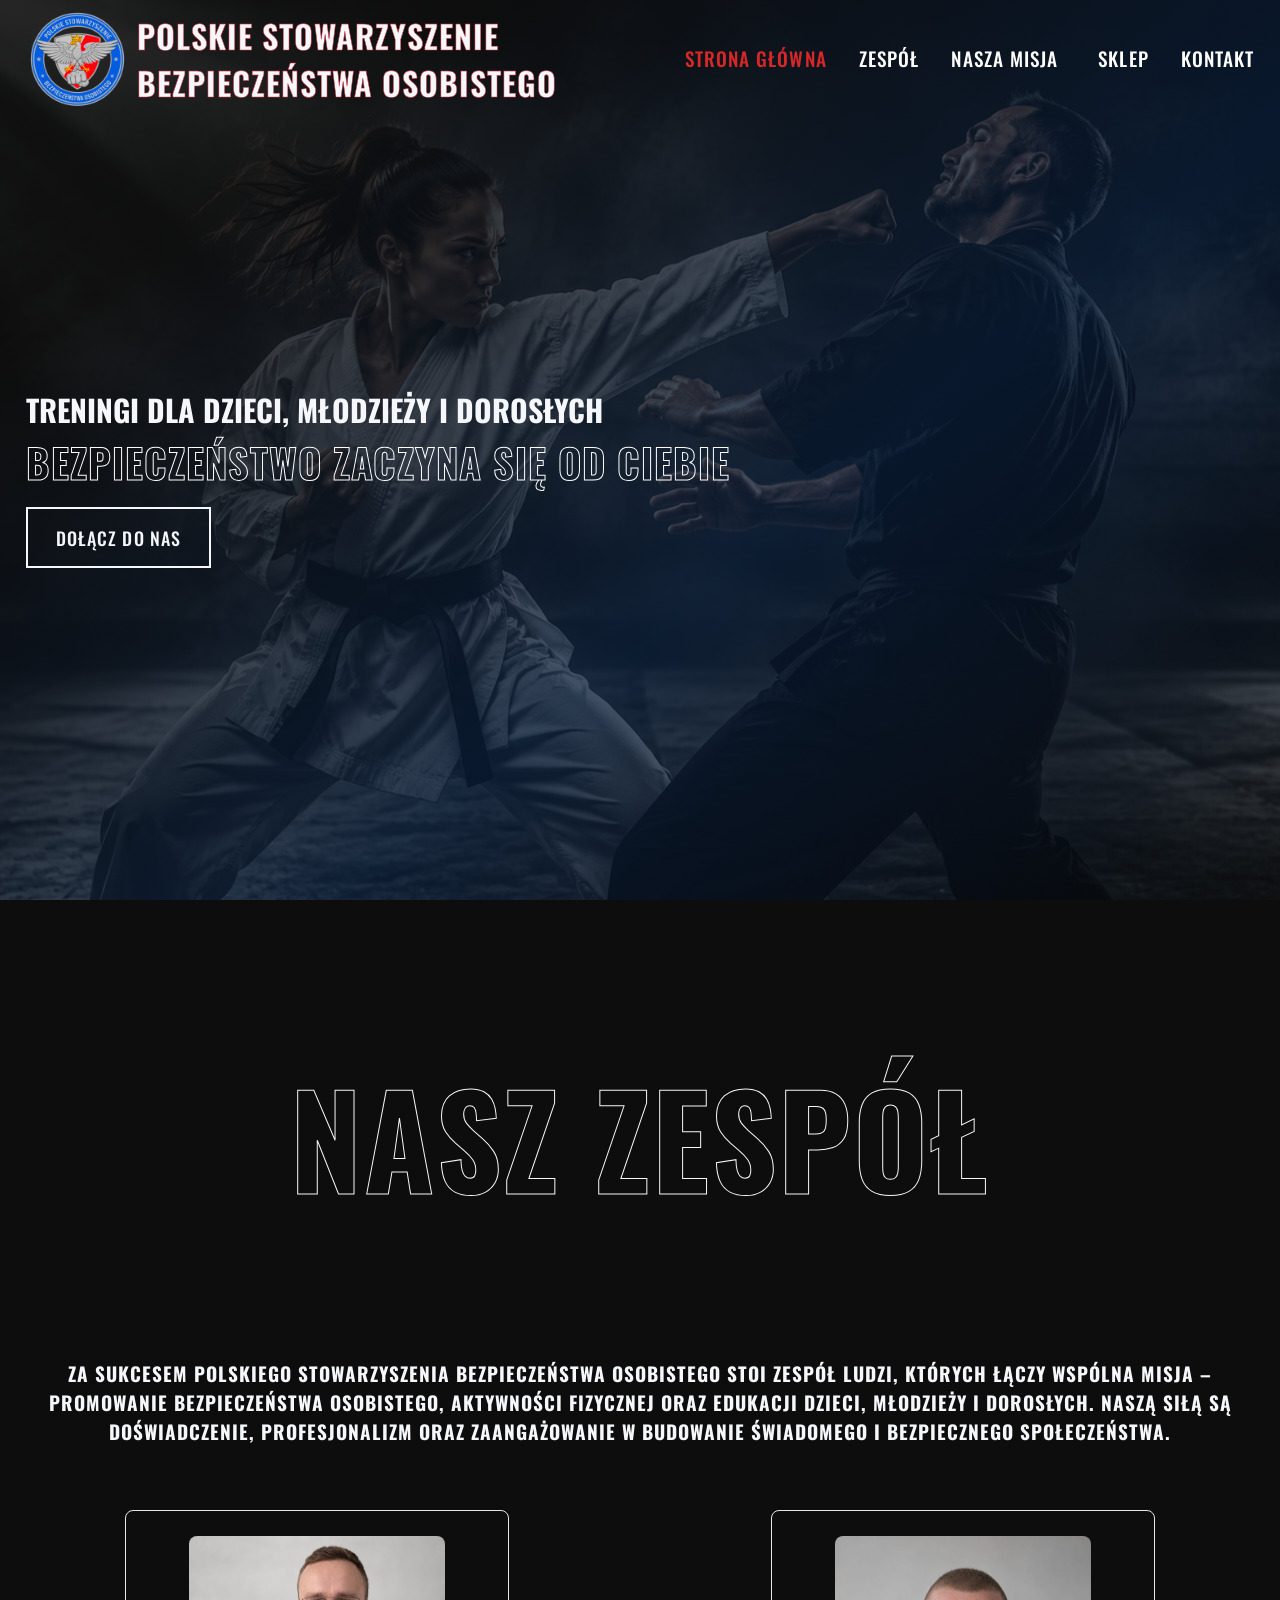
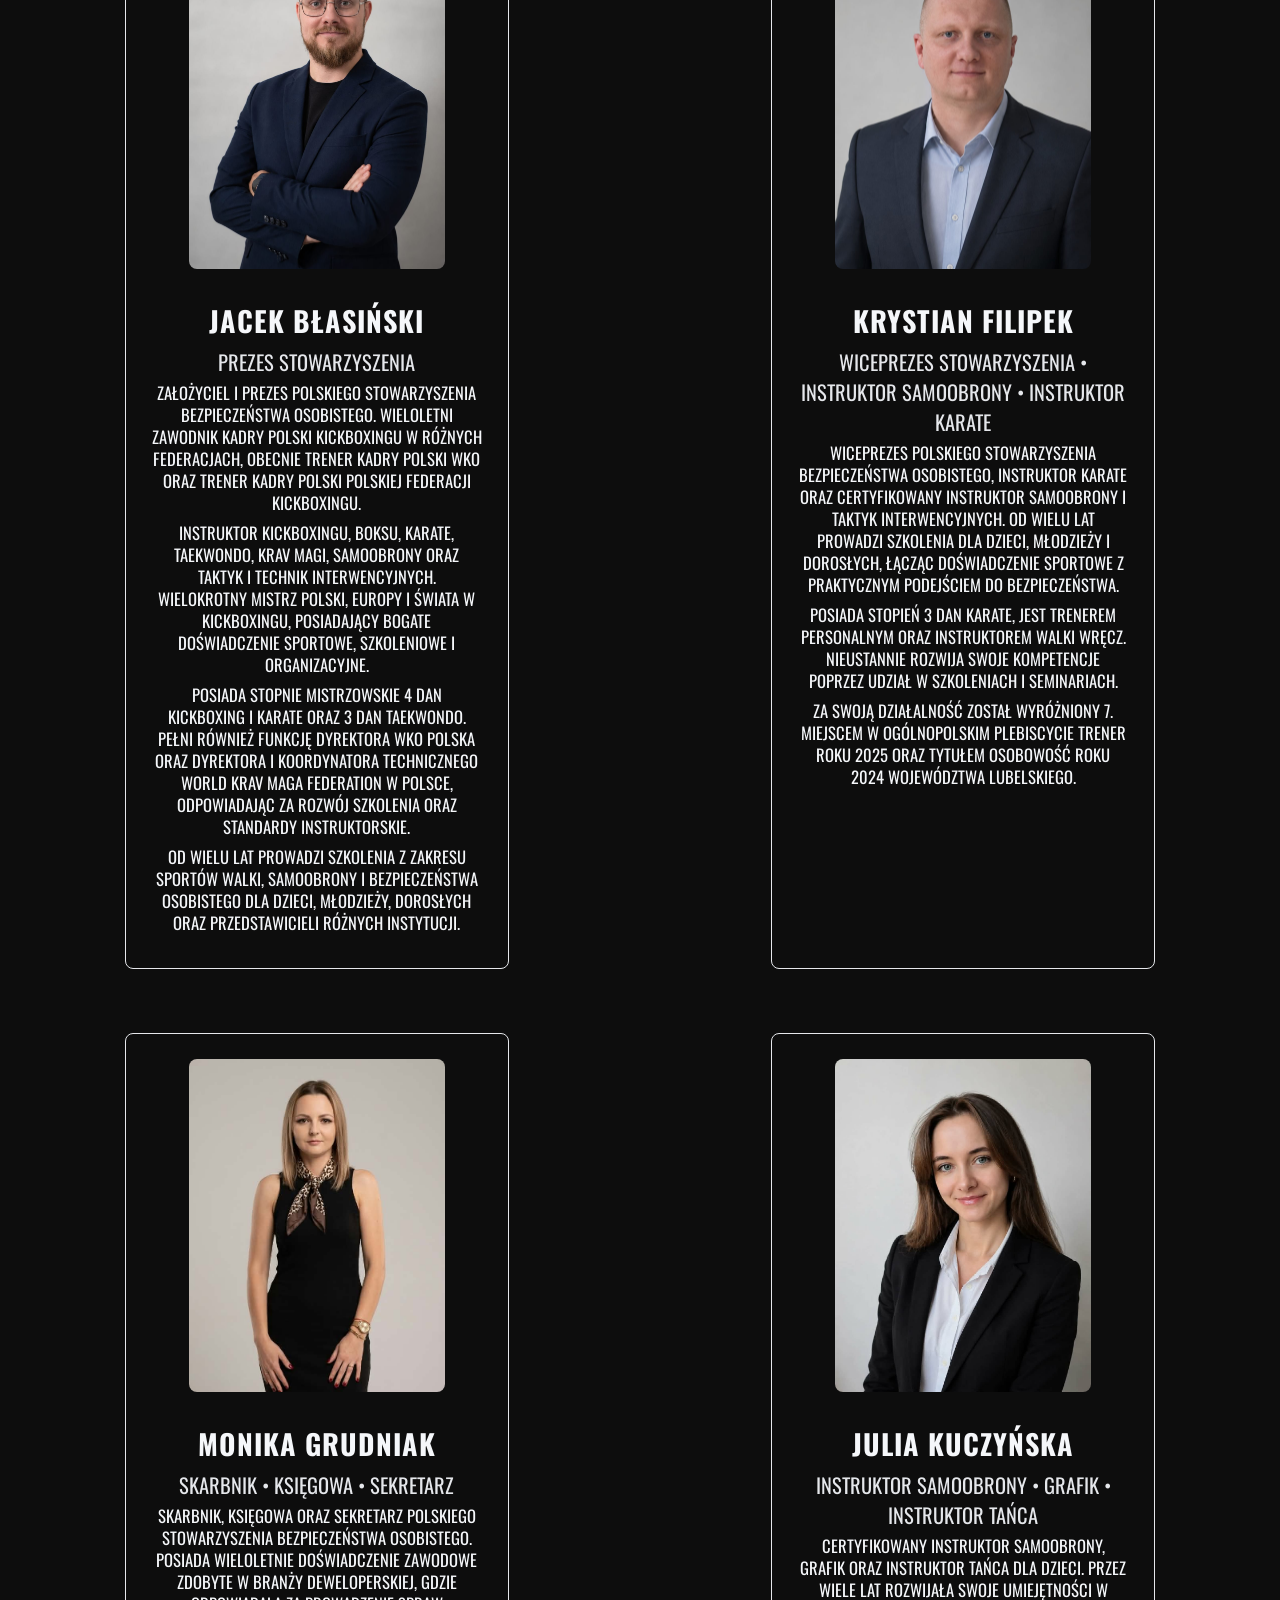
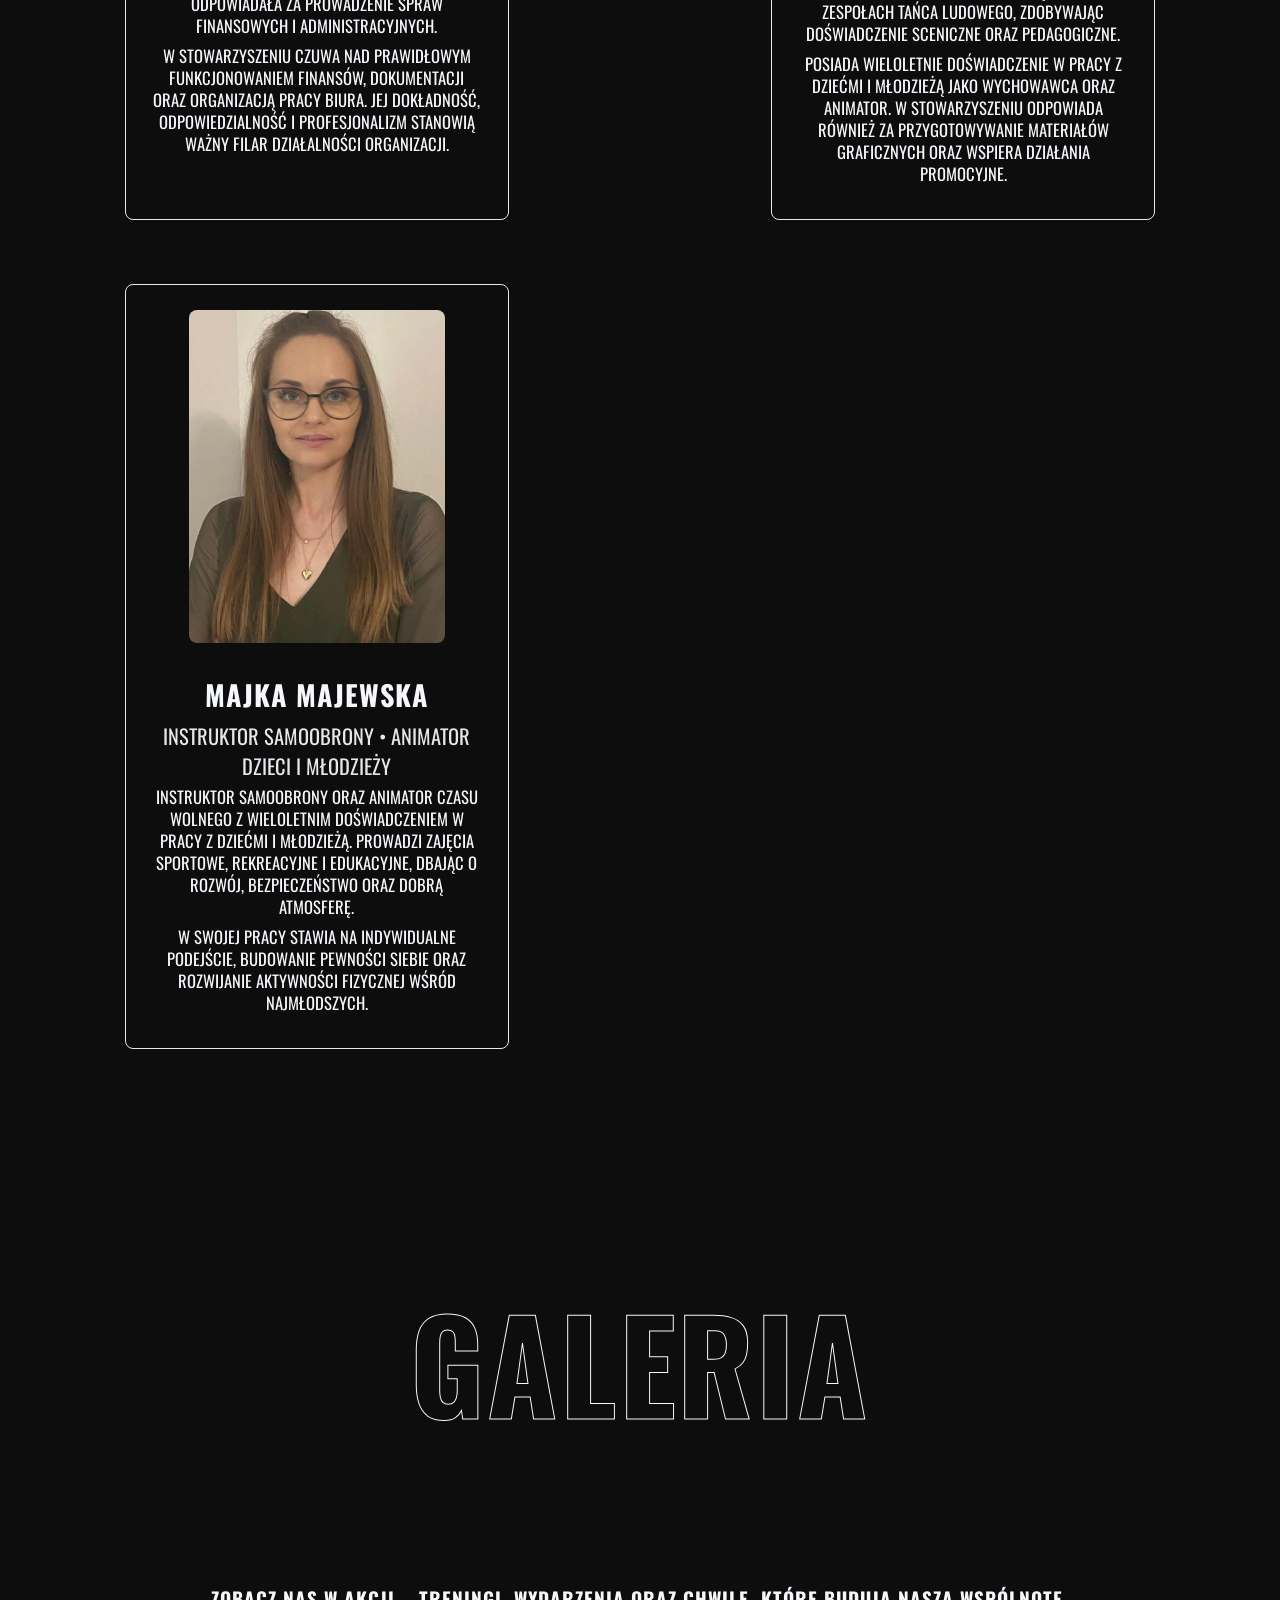
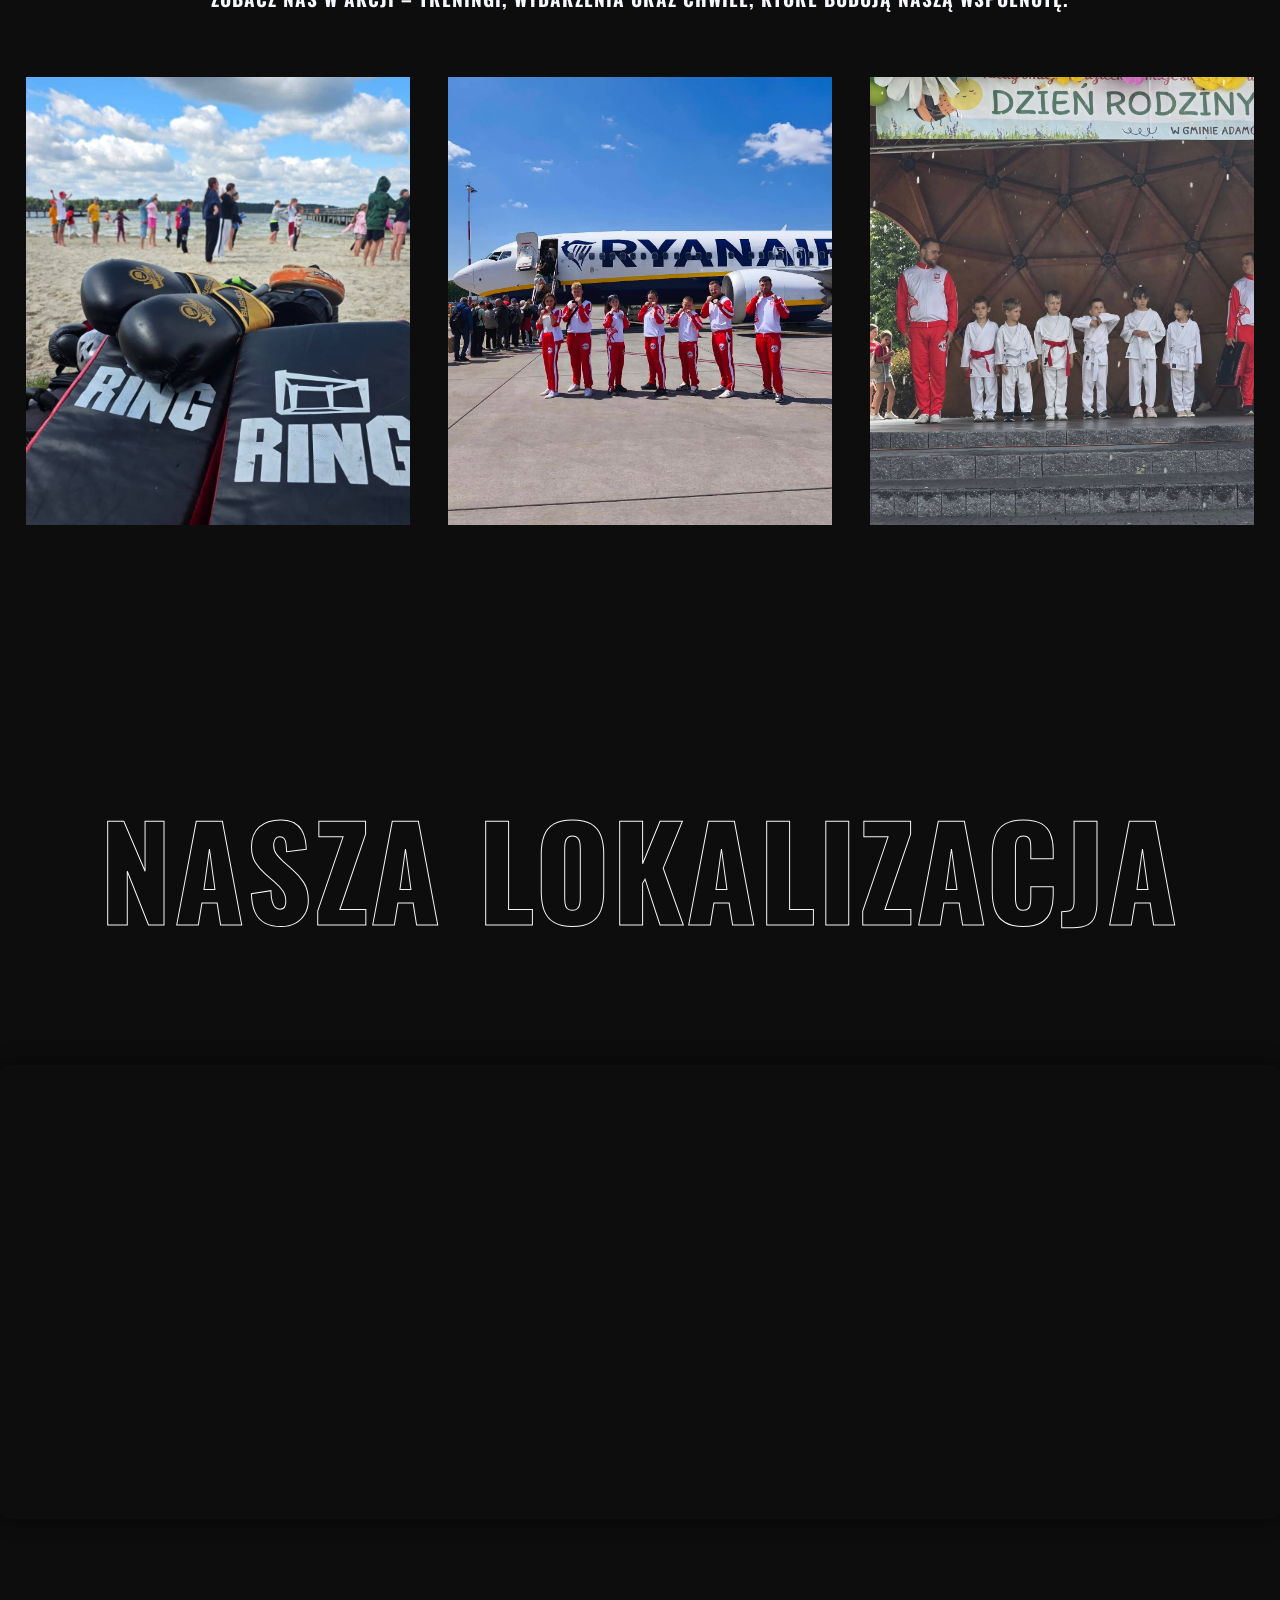
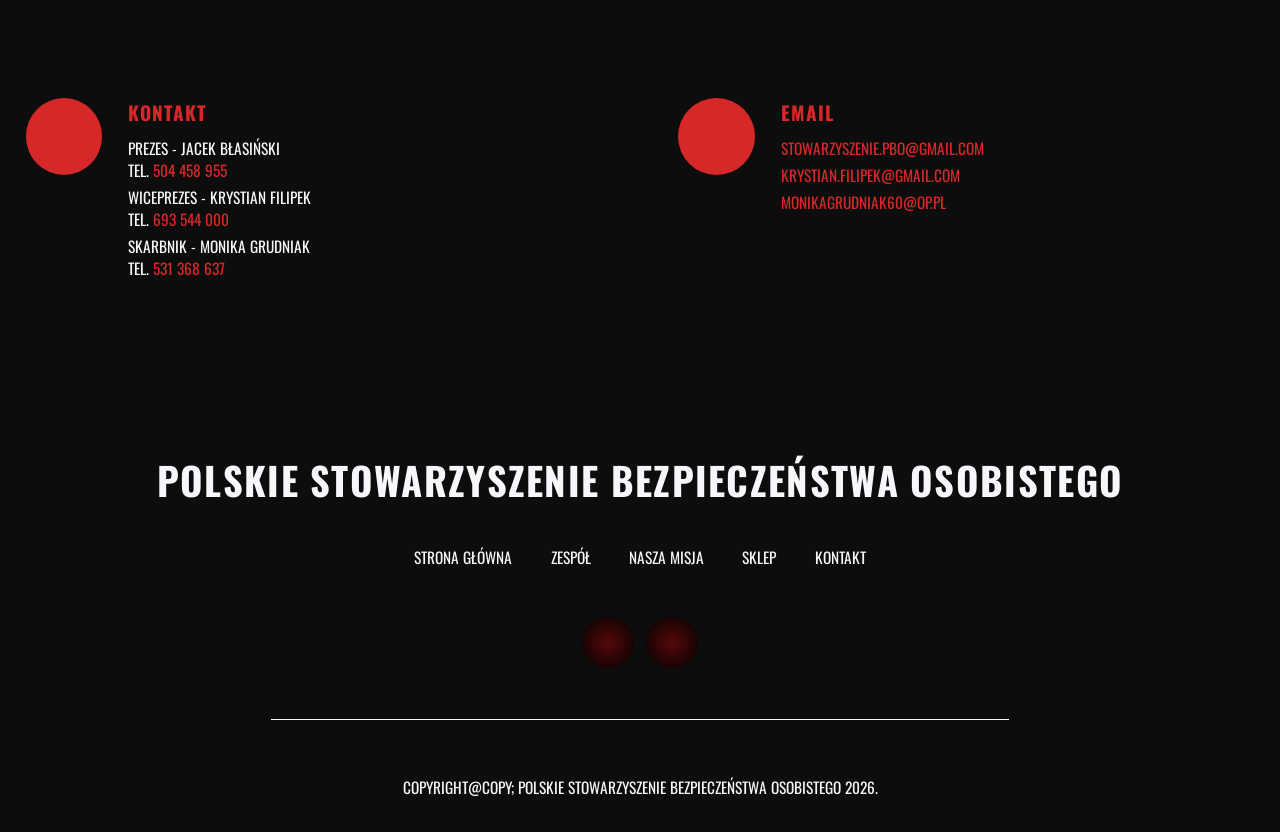
==== index.html @ fc452a24 "add more pages and fix gallery" ====
<!DOCTYPE html>
<html lang="en">

<head>
    <meta charset="UTF-8">
    <meta http-equiv="X-UA-Compatible" content="IE=edge">
    <meta name="viewport" content="width=device-width, initial-scale=1.0">

    <title>Polskie Stowarzyszenie Bezpieczeństwa Osobistego</title>

    <link rel="icon" type="image/png" href="assets/images/logo.png">

    <link rel="stylesheet" href="css/utils.css">
    <link rel="stylesheet" href="css/style.css">
    <link rel="stylesheet" href="css/media-queries.css">

</head>

<body>
    <div class="wrapper">
        <header id="home">
            <nav class="section-inline-padding d-flex justify-between align-center">
                <div class="logo-box d-flex align-center">
                    <img src="assets/images/logo.png" alt="logo">
                    <h2>
                        Polskie Stowarzyszenie<br>
                        Bezpieczeństwa Osobistego
                    </h2>
                </div>
                <div class="nav-links">
                    <ul class="d-flex">
                        <li><a href="#home">Strona główna</a></li>
                        <li><a href="#about-section">Zespół</a></li>
                        <li class="nav-dropdown">
                            <a href="#" class="dropdown-toggle">Nasza misja <i class="fa fa-chevron-down"></i></a>
                            <ul class="dropdown-menu">
                                <li><a href="partnerstwo.html">Program Partnerski</a></li>
                                <li><a href="bezpieczny-student.html">Bezpieczny Uczeń – Bezpieczna Gmina</a></li>
                                <li><a href="akademia.html">Akademia Bezpieczeństwa Osobistego</a></li>
                                <li><a href="#">Szkolenia Instruktorskie</a></li>
                                <li><a href="#">Turnieje Krajowe i Międzynarodowe</a></li>
                            </ul>
                        </li>
                        <li><a href="#home" target="_blank" rel="noopener">Sklep</a></li>
                        <li><a href="#contact-section">Kontakt</a></li>
                    </ul>
                </div>
                <span class="mobile-toggle-btn">
                    <i class="fa fa-bars"></i>
                </span>

            </nav>
            <div id="hero-text" class="max-width-center d-flex flex-d-col align-start justify-center">
                <h3 style="font-size: 30px">Treningi dla dzieci, młodzieży i dorosłych</h3>
                <h2 style="font-size: 40px">Bezpieczeństwo zaczyna się od Ciebie</h2>
                <a href="partnerstwo.html" class="hero-btn transparent-btn">Dołącz do nas</a>
            </div>
        </header>
        <section id="about-section" class="max-width-center  section-block-padding">
            <h1 class="section-heading">Nasz zespół</h1>
            <h2 class="section-sub-heading">Za sukcesem Polskiego Stowarzyszenia Bezpieczeństwa Osobistego stoi zespół ludzi, których łączy wspólna misja – promowanie bezpieczeństwa osobistego, aktywności fizycznej oraz edukacji dzieci, młodzieży i dorosłych. Naszą siłą są doświadczenie, profesjonalizm oraz zaangażowanie w budowanie świadomego i bezpiecznego społeczeństwa.</h2>
            <div class="offer-boxes-container">
                <div class="offer-box">
                    <img src="assets/images/team/jacek.jpg" alt="PREZES Polskiego Stowarzyszenia Bezpieczeństwa Osobistego">
                    <h2>Jacek Błasiński</h2>
                    <h3>Prezes Stowarzyszenia
                    </h3>
                    <p>Założyciel i Prezes Polskiego Stowarzyszenia Bezpieczeństwa Osobistego. Wieloletni zawodnik Kadry Polski Kickboxingu w różnych federacjach, obecnie Trener Kadry Polski WKO oraz Trener Kadry Polski Polskiej Federacji Kickboxingu.
                    </p>
                    <p>Instruktor kickboxingu, boksu, karate, taekwondo, krav magi, samoobrony oraz taktyk i technik interwencyjnych. Wielokrotny mistrz Polski, Europy i świata w kickboxingu, posiadający bogate doświadczenie sportowe, szkoleniowe i organizacyjne.</p>
                <p>Posiada stopnie mistrzowskie 4 Dan Kickboxing i Karate oraz 3 Dan Taekwondo. Pełni również funkcję Dyrektora WKO Polska oraz Dyrektora i Koordynatora Technicznego World Krav Maga Federation w Polsce, odpowiadając za rozwój szkolenia oraz standardy instruktorskie.</p>
                <p>Od wielu lat prowadzi szkolenia z zakresu sportów walki, samoobrony i bezpieczeństwa osobistego dla dzieci, młodzieży, dorosłych oraz przedstawicieli różnych instytucji.
                </p>
                </div>
                <div class="offer-box">
                    <img src="assets/images/team/krystian.jpg" alt="WICEPREZES Polskiego Stowarzyszenia Bezpieczeństwa Osobistego">
                    <h2>Krystian Filipek</h2>
                    <h3>Wiceprezes Stowarzyszenia • Instruktor Samoobrony • Instruktor Karate</h3>
                    <p>Wiceprezes Polskiego Stowarzyszenia Bezpieczeństwa Osobistego, instruktor karate oraz certyfikowany instruktor samoobrony i taktyk interwencyjnych. Od wielu lat prowadzi szkolenia dla dzieci, młodzieży i dorosłych, łącząc doświadczenie sportowe z praktycznym podejściem do bezpieczeństwa.</p>
                    <p>Posiada stopień 3 Dan Karate, jest trenerem personalnym oraz instruktorem walki wręcz. Nieustannie rozwija swoje kompetencje poprzez udział w szkoleniach i seminariach.</p>
                    <p>Za swoją działalność został wyróżniony 7. miejscem w ogólnopolskim plebiscycie Trener Roku 2025 oraz tytułem Osobowość Roku 2024 Województwa Lubelskiego.</p>

                </div>
                <div class="offer-box">
                    <img src="assets/images/team/monika.png" alt="SEKRETARZ GENERALNY Polskiego Stowarzyszenia Bezpieczeństwa Osobistego">
                    <h2>Monika Grudniak</h2>
                    <h3>Skarbnik • Księgowa • Sekretarz
                    </h3>
                    <p>Skarbnik, księgowa oraz sekretarz Polskiego Stowarzyszenia Bezpieczeństwa Osobistego. Posiada wieloletnie doświadczenie zawodowe zdobyte w branży deweloperskiej, gdzie odpowiadała za prowadzenie spraw finansowych i administracyjnych.</p>
                    <p>W stowarzyszeniu czuwa nad prawidłowym funkcjonowaniem finansów, dokumentacji oraz organizacją pracy biura. Jej dokładność, odpowiedzialność i profesjonalizm stanowią ważny filar działalności organizacji.</p>
                </div>
                <div class="offer-box">
                    <img src="assets/images/team/juia.jpg" alt="Instruktorka Polskiego Stowarzyszenia Bezpieczeństwa Osobistego">
                    <h2>Julia Kuczyńska</h2>
                    <h3>Instruktor Samoobrony • Grafik • Instruktor Tańca
                    </h3>
                    <p>Certyfikowany instruktor samoobrony, grafik oraz instruktor tańca dla dzieci. Przez wiele lat rozwijała swoje umiejętności w zespołach tańca ludowego, zdobywając doświadczenie sceniczne oraz pedagogiczne.</p>
                    <p>Posiada wieloletnie doświadczenie w pracy z dziećmi i młodzieżą jako wychowawca oraz animator. W stowarzyszeniu odpowiada również za przygotowywanie materiałów graficznych oraz wspiera działania promocyjne.</p>
                </div>
                <div class="offer-box">
                    <img src="assets/images/team/majka.jpg" alt="Instruktorka oraz animatorka Polskiego Stowarzyszenia Bezpieczeństwa Osobistego">
                    <h2>Majka Majewska</h2>
                    <h3>Instruktor Samoobrony • Animator Dzieci i Młodzieży
                    </h3>
                    <p>Instruktor samoobrony oraz animator czasu wolnego z wieloletnim doświadczeniem w pracy z dziećmi i młodzieżą. Prowadzi zajęcia sportowe, rekreacyjne i edukacyjne, dbając o rozwój, bezpieczeństwo oraz dobrą atmosferę.</p>
                    <p>W swojej pracy stawia na indywidualne podejście, budowanie pewności siebie oraz rozwijanie aktywności fizycznej wśród najmłodszych.</p>
                </div>
            </div>
        </section>

        <section id="gallery-section" class="max-width-center section-block-padding">
            <h1 class="section-heading">Galeria</h1>
            <h2 class="section-sub-heading">Zobacz nas w akcji – treningi, wydarzenia oraz chwile, które budują naszą wspólnotę.</h2>
            <div class="gallery-row gallery-row-1">
                <div class="gallery-box" data-event="Letnie Zgrupowanie Karate nad Jeziorem Firlej 2026" data-title="Letnie Zgrupowanie Karate nad Jeziorem Firlej 2026" data-images="assets/images/gallery/1.jpg,assets/images/gallery/2.jpg,assets/images/gallery/3.jpg,assets/images/gallery/4.jpg,assets/images/gallery/5.jpg,assets/images/gallery/6.jpg,assets/images/gallery/7.jpg,assets/images/gallery/8.jpg,assets/images/gallery/9.jpg,assets/images/gallery/10.jpg">
                    <img src="assets/images/gallery/1.jpg" alt="Zdjęcie z letniego Zgrupowania Karate nad Jeziorem Firlej 2026">
                    <div class="gallery-box-overlay">
                        <h2>Letnie Zgrupowanie Karate nad Jeziorem Firlej 2026</h2>
                        <span class="gallery-view-more"><i class="fa fa-images"></i> Zobacz galerię</span>
                    </div>
                </div>
                <div class="gallery-box" data-event="MISTRZOSTWA EUROPY W ANGLII" data-title="MISTRZOSTWA EUROPY W ANGLII" data-images="assets/images/gallery/11.jpg,assets/images/gallery/12.jpg,assets/images/gallery/13.jpg,assets/images/gallery/14.jpg,assets/images/gallery/15.jpg,assets/images/gallery/16.jpg,assets/images/gallery/17.jpg,assets/images/gallery/18.jpg,assets/images/gallery/19.jpg,assets/images/gallery/20.jpg">
                    <img src="assets/images/gallery/11.jpg" alt="Zdjęcie z Mistrzostw Europy w Anglii">
                    <div class="gallery-box-overlay">
                        <h2>MISTRZOSTWA EUROPY W ANGLII</h2>
                        <span class="gallery-view-more"><i class="fa fa-images"></i> Zobacz galerię</span>
                    </div>
                </div>
                <div class="gallery-box" data-event="Pokaz karate i obrony osobistej podczas Dnia Rodziny w Adamowie" data-title="Pokaz karate i obrony osobistej podczas Dnia Rodziny w Adamowie" data-images="assets/images/gallery/21.jpg,assets/images/gallery/22.jpg,assets/images/gallery/24.jpg,assets/images/gallery/25.jpg">
                    <img src="assets/images/gallery/21.jpg" alt="Zdjęcie z pokazu karate i obrony osobistej podczas Dnia Rodziny w Adamowie">
                    <div class="gallery-box-overlay">
                        <h2>Pokaz karate</h2>
                        <span class="gallery-view-more"><i class="fa fa-images"></i> Zobacz galerię</span>
                    </div>
                </div>
            </div>
<!--            <div class="gallery-row gallery-row-2">-->
<!--                <div class="gallery-box" data-event="zgrupowanie-instruktorskie" data-title="Zgrupowanie instruktorskie - Mazury" data-images="assets/images/juia.jpg,assets/images/krystian.jpg,assets/images/jacek.jpg">-->
<!--                    <img src="assets/images/team/juia.jpg" alt="Zdjęcie ze zgrupowania instruktorskiego na Mazurach">-->
<!--                    <div class="gallery-box-overlay">-->
<!--                        <h2>Zgrupowanie instruktorskie - Mazury</h2>-->
<!--                        <span class="gallery-view-more"><i class="fa fa-images"></i> Zobacz galerię</span>-->
<!--                    </div>-->
<!--                </div>-->
<!--                <div class="gallery-box" data-event="kolonia-ustka" data-title="Letnia kolonia sportowa - Ustka" data-images="assets/images/majka.jpg,assets/images/juia.jpg,assets/images/monika.png">-->
<!--                    <img src="assets/images/team/majka.jpg" alt="Zdjęcie z letniej kolonii sportowej w Ustce">-->
<!--                    <div class="gallery-box-overlay">-->
<!--                        <h2>Letnia kolonia - Ustka</h2>-->
<!--                        <span class="gallery-view-more"><i class="fa fa-images"></i> Zobacz galerię</span>-->
<!--                    </div>-->
<!--                </div>-->
<!--                <div class="gallery-box" data-event="wyjazd-turniej-miedzynarodowy" data-title="Wyjazd na turniej międzynarodowy - Karpacz" data-images="assets/images/monika.png,assets/images/jacek.jpg,assets/images/krystian.jpg">-->
<!--                    <img src="assets/images/team/monika.png" alt="Zdjęcie z wyjazdu na turniej międzynarodowy w Karpaczu">-->
<!--                    <div class="gallery-box-overlay">-->
<!--                        <h2>Turniej międzynarodowy - Karpacz</h2>-->
<!--                        <span class="gallery-view-more"><i class="fa fa-images"></i> Zobacz galerię</span>-->
<!--                    </div>-->
<!--                </div>-->
<!--            </div>-->
        </section>

        <div id="galleryModal" class="gallery-modal">
            <div class="gallery-modal-content">
                <div class="gallery-modal-header">
                    <h3 class="gallery-modal-title"></h3>
                    <span class="gallery-modal-count"></span>
                </div>
                <button class="gallery-modal-close" aria-label="Zamknij galerię"><i class="fa fa-times"></i></button>
                <div class="gallery-modal-grid"></div>
            </div>
        </div>

        <div id="galleryLightbox" class="gallery-lightbox">
            <button class="gallery-lightbox-close" aria-label="Zamknij podgląd"><i class="fa fa-times"></i></button>
            <button class="gallery-lightbox-nav gallery-lightbox-prev" aria-label="Poprzednie zdjęcie"><i class="fa fa-chevron-left"></i></button>
            <div class="gallery-lightbox-stage">
                <img class="gallery-lightbox-image" src="" alt="Zdjęcie z wydarzenia">
            </div>
            <button class="gallery-lightbox-nav gallery-lightbox-next" aria-label="Następne zdjęcie"><i class="fa fa-chevron-right"></i></button>
            <div class="gallery-lightbox-counter"></div>
        </div>

        <section id="map-section" class="section-block-padding">
            <h1 class="section-heading">Nasza Lokalizacja</h1>
            <div class="map-container">
                <iframe src="https://www.google.com/maps/embed/v1/place?key=AIzaSyBVizdQeh3udy11xDc5Ao2YStR2gLc-rfc&amp;q=lubelski%20klub%20karate%20tsunami&amp;maptype=roadmap&amp;zoom=14" width="100%" height="450" style="border:0;" allowfullscreen="" loading="lazy" referrerpolicy="no-referrer-when-downgrade"></iframe>
            </div>
        </section>

        <section id="contact-section" class="section-block-padding">
            <div class="contact-center max-width-center d-flex justify-between">

<!--                <div class="contact-box d-flex align-top">-->
<!--                    <span><i class="fa fa-map-marker" aria-hidden="true"></i></span>-->
<!--                    <div class="contact-info">-->
<!--                        <h3>Lokalizacja</h3>-->
<!--                        <p>Warszawa, ul. Jana Nowaka-Jeziorańskiego 4-->
<!--                        </p>-->
<!--                    </div>-->
<!--                </div>-->

                <div class="contact-box d-flex align-top">
                    <span><i class="fa fa-phone" aria-hidden="true"></i></span>
                    <div class="contact-info">
                        <h3>Kontakt</h3>
                        <p>
                            PREZES -
                            Jacek Błasiński<br>
                            Tel. <a href="tel:504458955">504 458 955</a>
                        </p>

                        <p>
                            WICEPREZES -
                            Krystian Filipek<br>
                            Tel. <a href="tel:693544000">693 544 000</a>
                        </p>

                        <p>
                            SKARBNIK -
                            Monika Grudniak<br>
                            Tel. <a href="tel:531368637">531 368 637</a>
                        </p>
                    </div>
                </div>

                <div class="contact-box d-flex align-top">
                    <span><i class="fa fa-envelope" aria-hidden="true"></i></span>
                    <div class="contact-info">
                        <h3>email</h3>
                        <p><a href="mailto:stowarzyszenie.pbo@gmail.com">stowarzyszenie.pbo@gmail.com</a></p>
                        <p><a href="mailto:krystian.filipek@gmail.com">krystian.filipek@gmail.com</a></p>
                        <p><a href="mailto:monikagrudniak60@op.pl">monikagrudniak60@op.pl</a></p>
                    </div>
                </div>

            </div>
        </section>
        <footer class="d-flex align-center justify-center section-inline-padding">
            <h1>Polskie Stowarzyszenie Bezpieczeństwa Osobistego</h1>
            <ul class="d-flex">
                <li><a href="#home">Strona główna</a></li>
                <li><a href="#about-section">Zespół</a></li>
                <li><a href="partnerstwo.html">Nasza misja</a></li>
                <li><a href="https://google.pl" target="_blank" rel="noopener">Sklep</a></li>
                <li><a href="#contact-section">Kontakt</a></li>
            </ul>

            <div class="social-media-icons d-flex">

                <a href="https://www.facebook.com/share/1FV5jTkRdY/" target="_blank">
                    <i class="fa fa-facebook-f"></i>
                </a>
                <a href="https://www.instagram.com/psbo.official" target="_blank">
                    <i class="fa fa-instagram"></i>
                </a>
<!--                <a href="https://twitter.com/WebWithAman" target="_blank">-->
<!--                    <i class="fa  fa-twitter"></i>-->
<!--                </a>-->
<!--                <a href="https://in.linkedin.com/company/linkedin" target="_blank">-->
<!--                    <i class="fa  fa-linkedin"></i>-->
<!--                </a>-->
<!--                <a href="https://t.me/WebWithAman" target="_blank">-->
<!--                    <i class="fa  fa-whatsapp"></i>-->
<!--                </a>-->

            </div>
            <hr>

            <p>copyright@copy; Polskie Stowarzyszenie Bezpieczeństwa Osobistego 2026.</p>
        </footer>
    </div>
    <script src="js/script.js"></script>
    <script src="https://kit.fontawesome.com/8769ee6e50.js" crossorigin="anonymous"></script>
</body>
</html>
---- css/utils.css ----
/************************************************************
    Utility Classes Start
************************************************************/


.max-width-center {
    max-width: 1300px;
    margin-inline: auto;
    padding-inline: 2%;
    width: 100%;
}

.section-inline-padding {
    padding-inline: 2%;
}

.section-block-padding {
    padding-block: 6rem;
}

.d-flex {
    display: flex;
    flex-wrap: wrap;
}

.flex-d-col {
    flex-direction: column;
}

.justify-between {
    justify-content: space-between;
}

.justify-center {
    justify-content: center;
}

.align-center {
    align-items: center;
}

.align-start {
    align-items: flex-start;
}

.transparent-btn {
    color: var(--white);
    background-color: transparent;
    border: 2px solid var(--white);
}

@media (hover:hover) {
    .transparent-btn:hover {
        color: var(--black);
        background-color: var(--white);
    }
}

.section-heading {
    text-align: center;
    padding-block: 5rem;
    letter-spacing: 1.8px;
    font-size: 10rem;
    -webkit-text-stroke: 1px var(--white);
    -webkit-text-fill-color: transparent;
}

.section-sub-heading {
    text-align: center;
    padding-block: 5rem;
}

p {
    margin-top: 5px;
    margin-bottom: 8px;
}


/************************************************************
    Utility Classes End
************************************************************/
---- css/style.css ----
/**********************************************************
  Add Google Fonts
**********************************************************/
@import url('https://fonts.googleapis.com/css2?family=Oswald:wght@300;400;600;700&family=Poppins:ital,wght@0,400;1,300;1,400&family=Roboto:ital@0;1');


/**********************************************************
  Reset Default Properties Start
**********************************************************/
*,
*::before,
*::after {
    margin: 0;
    padding: 0;
    box-sizing: border-box;
}

::-webkit-scrollbar {
    width: 1rem;
}

::-webkit-scrollbar-track {
    box-shadow: 0 0 .4rem rgba(0, 0, 0, 0.288) inset;
    background-color: var(--white);
    border-radius: 5rem;
}

::-webkit-scrollbar-thumb {
    background-color: var(--red);
    border-radius: 7rem;
}

html {
    font-size: 62.5%;
    /* Now 1rem = 1em = 10px */

    overflow-x: hidden;
    scroll-behavior: smooth;
}

body {
    overflow-x: hidden;
}

/**********************************************************
  Reset Default Properties End
**********************************************************/



/**********************************************************
   Variales Start
**********************************************************/
:root {
    --white: #F5F7FA;
    --pure-white: #FFFFFF;

    --black: #0D0D0D;
    --black-light: #1A1A1A;

    --navy: #0B1F3A;
    --navy-light: #132F52;

    --red: #D62828;
    --red-light: #E63946;

    --gray: #E5E7EB;

    --font-family-1: 'Oswald', sans-serif;
}

/**********************************************************
   Variales End
**********************************************************/


/**********************************************************
  Common Properties to Frequently Used Elements Start
**********************************************************/

body {
    background-color: var(--black);

    /* Following Properties Will be Inherited by All the Elements */
    text-transform: uppercase;
    font-family: var(--font-family-1);
    color: var(--white);
}

a {
    text-decoration: none;
    display: inline-block;
    transition: all .3s linear;
}

li {
    list-style-type: none;
}

/* Minimal reset for buttons */
button {
    background: none;
    color: inherit;
    border: none;
    padding: 0;
    font: inherit;
    cursor: pointer;
    outline: inherit;
}

/* Styles for transparent-btn class, now applied to both buttons and links */
.transparent-btn {
    border: 2px solid var(--white);
    cursor: pointer;
    font-weight: 500;
    letter-spacing: 1.1px;
    transition: all .3s linear;
    font-family: var(--font-family-1);
    font-size: 1.4rem;
    padding: 1.2rem 2.2rem;
    text-transform: uppercase;
    color: var(--white);
    background-color: transparent; /* Ensure background is transparent */
    display: inline-block; /* Make it behave like a block for padding */
}

.transparent-btn:hover {
    background-color: var(--white);
    color: var(--black);
}


input,
textarea {
    outline: none;
}

img {
    display: inline-block;
    object-fit: cover;
    width: 100%;
}


h1 {
    letter-spacing: 1.3px;
}

h2 {
    letter-spacing: 1px;
}

p {
    line-height: 22px;
    font-weight: 400;
    font-size: 1.3rem;

}


/**********************************************************
    Common Properties to Frequently Used Elements End
**********************************************************/



/***********************************************************************************************
  Actual Document Styling Start
***********************************************************************************************/


/**********************************************************
  Wrapper Start
**********************************************************/
.wrapper {
    width: 100vw;
    height: auto;
}


/**********************************************************
    Header Start
**********************************************************/
header{
    width: 100%;
    min-height: 100vh;
    background-image: linear-gradient(-219deg,
    rgba(13, 13, 13, 0.85) 20%,
    rgba(11, 31, 58, 0.75) 60%,
    rgba(13, 13, 13, 0.4) 100%),
    url("../assets/images/hero-1.jpg");
    background-repeat: no-repeat;
    background-size: cover;
    background-position: center;
    background-attachment: fixed;
}

/**********************************************************
    Page Header (subpages) - no hero image, only navigation
**********************************************************/
header.page-header {
    min-height: auto;
    height: auto;
    background-image: none;
    background-color: var(--black);
    background-attachment: initial;
    position: sticky;
    top: 0;
    z-index: 999;
    box-shadow: 0 2px 12px rgba(0, 0, 0, 0.5);
}

/**********************************************************
    Nav Start
**********************************************************/
nav {
    width: 100%;
    padding-block: .6rem;
}


/**********************************************************
    Logo
**********************************************************/
.logo-box img {
    height: 8rem;
    width: auto;
    filter: contrast(0.6) saturate(6);
}

.logo-box a {
    color: var(--white);
}

.logo-box h2 {
    font-size: 2.5rem;
    margin-left: .7rem;
    color: var(--white);
    -webkit-text-stroke: 0.5px var(--red-light)
}

/**********************************************************
   Nav Links
**********************************************************/
.nav-links ul {
    gap: 2.5rem;
}

.nav-links ul li a {
    font-size: 1.5rem;
    font-weight: 500;
    letter-spacing: 1.1px;
    color: var(--pure-white);
}

@media (hover:hover) {

    .nav-links ul li a:hover,
    .nav-links ul li:first-child a {
        color: var(--red);
    }
}

/**********************************************************
   Nav Dropdown (Nasza misja) Start
**********************************************************/
.nav-dropdown {
    position: relative;
}

.nav-dropdown .dropdown-toggle {
    display: flex;
    align-items: center;
    gap: .6rem;
}

.nav-dropdown .dropdown-toggle i {
    font-size: 1.1rem;
    transition: transform .3s ease;
}

.nav-dropdown .dropdown-menu {
    position: absolute;
    top: calc(100% + 1.6rem);
    left: 50%;
    transform: translate(-50%, 1rem);
    min-width: 32rem;
    background-color: rgba(13, 13, 13, 0.97);
    border: 1px solid rgba(255, 255, 255, 0.08);
    border-top: 3px solid var(--red);
    border-radius: 10px;
    box-shadow: 0 20px 40px rgba(0, 0, 0, 0.5);
    padding: 1rem;
    opacity: 0;
    visibility: hidden;
    pointer-events: none;
    transition: opacity .3s ease, transform .3s ease, visibility .3s ease;
    z-index: 10;
}

.nav-dropdown .dropdown-menu::before {
    content: "";
    position: absolute;
    top: -1.6rem;
    left: 0;
    right: 0;
    height: 1.6rem;
    background: transparent;
}

.nav-dropdown .dropdown-menu li {
    width: 100%;
}

.nav-dropdown .dropdown-menu li a {
    display: block;
    width: 100%;
    padding: 1.1rem 1.4rem;
    font-size: 1.35rem;
    border-radius: 6px;
    white-space: normal;
    line-height: 1.4;
    color: var(--white);
    border-left: 3px solid transparent;
    transition: all .25s ease;
}

@media (hover:hover) {
    .nav-dropdown .dropdown-menu li a:hover {
        background-color: rgba(214, 40, 40, 0.12);
        border-left-color: var(--red);
        color: var(--red-light);
        padding-left: 1.8rem;
    }
}

.nav-dropdown .dropdown-menu li a.active-link {
    color: var(--red);
    border-left-color: var(--red);
}

@media (hover:hover) {
    .nav-dropdown:hover .dropdown-menu,
    .nav-dropdown.active .dropdown-menu {
        opacity: 1;
        visibility: visible;
        pointer-events: auto;
        transform: translate(-50%, 0);
    }

    .nav-dropdown:hover .dropdown-toggle i,
    .nav-dropdown.active .dropdown-toggle i {
        transform: rotate(180deg);
    }
}

.nav-dropdown.active .dropdown-menu {
    opacity: 1;
    visibility: visible;
    pointer-events: auto;
    transform: translate(-50%, 0);
}

.nav-dropdown.active .dropdown-toggle i {
    transform: rotate(180deg);
}
/**********************************************************
   Nav Dropdown (Nasza misja) End
**********************************************************/


/**********************************************************
   Mobile Toggle Button
**********************************************************/
.mobile-toggle-btn {
    width: 4rem;
    height: 4rem;
    border: 3px solid var(--white);
    border-radius: 5px;
    display: none;
    place-items: center;
    font-size: 2.5rem;
}

/**********************************************************
    Nav End
**********************************************************/


/**********************************************************
   Hero Section Text Start
**********************************************************/
#hero-text {
    min-height: 80vh;
}

#hero-text h2 {
    font-size: 4.5rem;
    -webkit-text-stroke: 1px var(--pure-white);
    -webkit-text-fill-color: transparent;
}

#hero-text h1 {
    font-size: 9rem;
    word-spacing: 8px;
    margin: -1.5rem 0 1.5rem;
    color: var(--pure-white);
}

.hero-btn {
    margin-top: 15px;
}

/**********************************************************
   Hero Section Text End
**********************************************************/


/**********************************************************
   Header End
**********************************************************/


/**********************************************************
    Training Section Start
**********************************************************/
.training-boxes-container {
    gap: 5rem;
}

/**********************************************************
    Training Box
**********************************************************/
.training-box {
    flex: 1;
    min-height: 35rem;
    background-image: linear-gradient(rgba(0, 0, 0, 0.233), rgba(0, 0, 0, 0.434)), url("../assets/images/hero-card-1.jpg");
    background-size: cover;
    background-position: center;
    padding-inline: 10%;
    text-align: center;
}

.training-box:last-child {
    background-image: linear-gradient(rgba(13,13,13,0.4), rgba(13,13,13,0.6)),
    url("../assets/images/hero-card-2.jpg");
}

.training-box h2,
.offer-box h2,
.gallery-box-overlay h2 {
    font-size: 2.2rem;
    margin-bottom: 1rem;
}

.training-box .training-btn {
    background-color: var(--black);
    padding: 1rem 4rem;
    margin-top: 2rem;
}

.training-box .training-btn:hover {
    background-color: var(--navy);
}


@media (hover:hover) {
    .training-box .training-btn:hover {
        background-color: transparent;
    }
}

/**********************************************************
    Training Section End
**********************************************************/


/**********************************************************
    Offers Section Start
**********************************************************/
.offer-boxes-container {
    display: grid;
    grid-template-columns: repeat(auto-fit, minmax(30rem, 1fr)); /* Responsive 3-column grid */
    gap: 5rem;
    justify-items: center; /* Center items within their grid cells */
}

.offer-box {
    /* flex: 0 0 auto; Removed flex properties as we are using grid */
    width: 30rem; /* Set a fixed width for the offer box */
    text-align: center;
    padding: 2rem; /* Add some padding inside the box */
    border: 1px solid var(--gray); /* Optional: add a border for visual separation */
    border-radius: 8px; /* Optional: rounded corners */
    /* margin-bottom: 2rem; Removed margin-bottom as gap handles spacing */
}

.offer-box img {
    width: 20rem; /* Set a fixed width for the image */
    height: 26rem; /* Set a fixed height for the image */
    border-radius: 8px; /* Added delicate rounded corners */
    object-fit: cover; /* Ensure the entire image is visible */
    margin-bottom: 2rem;
    transition: all .3s linear;
    cursor: pointer;
}

@media (hover:hover) {
    .offer-box img:hover {
        transform: scale(1.08);
    }
}

.offer-box h2 {
    font-size: 2.2rem;
    margin-bottom: 0.5rem;
}

.offer-box h3 {
    font-size: 1.6rem;
    font-weight: 400;
    color: var(--gray);
}

/* Removed .row styling as it's no longer needed with grid */
/* .row {
    display: flex;
    justify-content: center;
    gap: 5rem;
    width: 100%;
    flex-wrap: wrap;
} */

/**********************************************************
    Offers Section End
**********************************************************/


/**********************************************************
    Partner Program Section Start
**********************************************************/
.program-page-section {
    text-align: center;
}

.program-page-section .section-heading {
    margin-bottom: 1rem;
}

.program-page-section .section-sub-heading {
    font-size: 2.5rem;
    font-weight: 400;
    margin-bottom: 3rem;
    color: var(--red);
}

.program-page-section .program-intro {
    margin-bottom: 5rem;
}

.program-page-section .program-intro-text {
    font-size: 2.8rem;
    font-weight: 600;
    margin-bottom: 2rem;
    color: var(--pure-white);
}

.program-page-section .program-text {
    font-size: 1.6rem;
    line-height: 1.8;
    margin-bottom: 2rem;
    color: var(--white);
    text-transform: none; /* Override uppercase for better readability */
    max-width: 90rem;
    margin-left: auto;
    margin-right: auto;
}

.program-page-section .program-highlight {
    font-size: 2rem;
    font-weight: 700;
    color: var(--red-light);
    margin-bottom: 1rem;
}

.program-page-section .program-sub-heading {
    font-size: 2.2rem;
    font-weight: 600;
    margin-top: 3rem;
    margin-bottom: 1.5rem;
    color: var(--pure-white);
}

.program-page-section .partner-list,
.program-page-section .feature-list {
    list-style: none;
    padding: 0;
    margin: 0 auto 2rem;
    max-width: 80rem;
    text-align: left;
}

.program-page-section .partner-list li,
.program-page-section .feature-list li {
    font-size: 1.6rem;
    line-height: 1.8;
    margin-bottom: 0.8rem;
    color: var(--white);
    text-transform: none; /* Override uppercase for better readability */
    padding-left: 3.5rem; /* Increased padding for icon */
    position: relative;
}

.program-page-section .partner-list li i,
.program-page-section .feature-list li i {
    position: absolute;
    left: 0;
    top: 0.2rem;
    font-size: 2rem;
    color: var(--white);
}

.program-page-section .feature-list.checkmark-list li i {
    color: var(--white);
    font-size: 1.8rem;
}

.program-page-section .cost-section {
    background: linear-gradient(145deg, #1E1E1E, #141414);
    border: 1px solid rgba(255, 255, 255, 0.15);
    padding: 2.5rem;
    border-radius: 12px;
    margin: 3rem auto;
    max-width: 70rem;
    box-shadow: 0 10px 25px rgba(0, 0, 0, 0.35);
    position: relative;
    overflow: hidden;
}

.program-page-section .cost-section::before {
    content: '';
    position: absolute;
    top: 0;
    left: 0;
    width: 100%;
    height: 4px;
    background: linear-gradient(90deg, rgba(255, 255, 255, 0.6), rgba(255, 255, 255, 0.15));
}

.program-page-section .cost-section p {
    font-size: 1.6rem;
    margin-bottom: 1rem;
    text-transform: none; /* Override uppercase for better readability */
}

.program-page-section .cost-section strong {
    color: var(--white);
}

.program-page-section .section-divider {
    border: none;
    border-top: 1px solid var(--gray);
    margin: 5rem auto;
    width: 50%;
}

.program-features-grid {
    display: grid;
    grid-template-columns: repeat(auto-fit, minmax(300px, 1fr));
    gap: 3rem;
    margin-top: 5rem;
}

.program-feature-card {
    background-color: var(--black-light);
    padding: 3rem;
    border-radius: 10px;
    text-align: left;
    box-shadow: 0 5px 15px rgba(0, 0, 0, 0.3);
    transition: transform 0.3s ease;
}

.program-feature-card:hover {
    transform: translateY(-10px);
}

.program-feature-card .program-sub-heading {
    margin-top: 0;
    margin-bottom: 1.5rem;
    color: var(--white);
    font-size: 2rem;
}

.program-feature-card p {
    font-size: 1.5rem;
    line-height: 1.7;
    margin-bottom: 1.5rem;
    color: var(--white);
    text-transform: none;
}

.program-feature-card .feature-list {
    margin-bottom: 1.5rem;
}

.program-feature-card .feature-list li {
    font-size: 1.5rem;
    line-height: 1.7;
    padding-left: 3rem;
}

.program-feature-card .feature-list li i {
    font-size: 1.6rem;
    top: 0.1rem;
    color: var(--white);
}


.program-page-section .program-summary {
    background: linear-gradient(155deg, #232323, #141414 55%);
    border: 1px solid rgba(255, 255, 255, 0.15);
    padding: 3.5rem 3rem;
    border-radius: 14px;
    margin-top: 5rem;
    max-width: 80rem;
    margin-left: auto;
    margin-right: auto;
    box-shadow: 0 15px 35px rgba(0, 0, 0, 0.4);
    position: relative;
    overflow: hidden;
}

.program-page-section .program-summary::after {
    content: '';
    position: absolute;
    top: -60px;
    right: -60px;
    width: 180px;
    height: 180px;
    background: radial-gradient(circle, rgba(255, 255, 255, 0.1), transparent 70%);
    pointer-events: none;
}

.program-page-section .program-summary p {
    font-size: 1.6rem;
    line-height: 1.8;
    margin-bottom: 1rem;
    text-transform: none; /* Override uppercase for better readability */
    position: relative;
    z-index: 1;
}

.program-page-section .program-summary .program-highlight {
    font-size: 2.2rem;
    margin-bottom: 1.5rem;
    color: var(--white);
    position: relative;
    z-index: 1;
}

.program-page-section .program-summary .checkmark-list li {
    padding-left: 3.5rem;
    position: relative;
    z-index: 1;
}

.program-page-section .program-summary .program-sub-heading {
    position: relative;
    z-index: 1;
}

.program-page-section .program-summary .program-features-grid {
    position: relative;
    z-index: 1;
}

/**********************************************************
    Partner Program Section End
**********************************************************/


/**********************************************************
    Google Map Section Start
**********************************************************/
#map-section {
    text-align: center;
    padding-top: 5rem; /* Add some padding to separate from previous section */
}

#map-section .section-heading {
    margin-bottom: 3rem;
}

.map-container {
    max-width: 100rem; /* Limit the width of the map container */
    margin: 0 auto; /* Center the map container */
    border-radius: 8px; /* Add some rounded corners to the map */
    overflow: hidden; /* Hide any overflow from rounded corners */
    box-shadow: 0 0 20px rgba(0, 0, 0, 0.5); /* Add a subtle shadow */
}

.map-container iframe {
    border-radius: 8px; /* Apply border-radius to the iframe as well */
}
/**********************************************************
    Google Map Section End
**********************************************************/


/**********************************************************
    Gallery Section Start
**********************************************************/


/**********************************************************
    Gallery Rows
**********************************************************/
.gallery-row {
    display: grid;
    grid-template-columns: repeat(3, 1fr);
    gap: 3rem;
    margin-bottom: 3rem;
}

.gallery-row-2 {
    grid-template-columns: 25% 25% auto;
}

/**********************************************************
    Gallery Box
**********************************************************/
.gallery-box {
    position: relative;
    overflow: hidden;
    cursor: pointer;
}

.gallery-box img {
    height: 35rem;
}

.gallery-box .gallery-box-overlay {
    position: absolute;
    width: 100%;
    height: 100%;
    top: 0;
    left: 0;
    background: var(--black);
    background: linear-gradient(
            rgba(13, 13, 13, 0.6),
            rgb(71 104 156 / 0.6)
    );
    display: flex;
    align-items: flex-end;
    padding: 5rem;
    transition: all .3s linear;
    transform: translateY(100%);
}

@media (hover:hover) {
    .gallery-box:hover>.gallery-box-overlay {
        display: flex;
        align-items: center;
        transform: translateY(0%);
    }
}

/**********************************************************
    Gallery Section End
**********************************************************/


/**********************************************************
    Gallery Modal Start
**********************************************************/
.gallery-view-more {
    display: inline-flex;
    align-items: center;
    gap: .8rem;
    font-size: 1.3rem;
    letter-spacing: .8px;
    color: var(--white);
    margin-top: .8rem;
}

.gallery-view-more i {
    color: var(--red);
}

.gallery-modal {
    display: none;
    position: fixed;
    inset: 0;
    width: 100%;
    height: 100%;
    background-color: rgba(10, 10, 12, 0.85);
    -webkit-backdrop-filter: blur(10px);
    backdrop-filter: blur(10px);
    z-index: 999;
    place-items: center;
    padding: 2%;
    opacity: 0;
    transition: opacity .3s ease;
}

.gallery-modal.active {
    display: grid;
    opacity: 1;
}

.gallery-modal-content {
    position: relative;
    width: 100%;
    max-width: 110rem;
    background-color: var(--black-light);
    border: 1px solid rgba(255, 255, 255, 0.08);
    border-radius: 20px;
    padding: 3.5rem 3rem;
    box-shadow: 0 30px 80px rgba(0, 0, 0, 0.55);
    max-height: 90vh;
    overflow-y: auto;
    transform: translateY(20px) scale(.97);
    opacity: 0;
    transition: all .35s cubic-bezier(.22, 1, .36, 1);
}

.gallery-modal.active .gallery-modal-content {
    transform: translateY(0) scale(1);
    opacity: 1;
}

.gallery-modal-header {
    display: flex;
    align-items: baseline;
    justify-content: center;
    gap: 1.2rem;
    flex-wrap: wrap;
    margin-bottom: 2.8rem;
    text-align: center;
}

.gallery-modal-title {
    font-size: 2.6rem;
    letter-spacing: 1.3px;
    color: var(--pure-white);
}

.gallery-modal-count {
    font-size: 1.3rem;
    letter-spacing: 1px;
    color: var(--gray);
    background-color: rgba(255, 255, 255, 0.06);
    padding: .4rem 1.2rem;
    border-radius: 50px;
}

.gallery-modal-close {
    position: absolute;
    top: 1.5rem;
    right: 1.5rem;
    width: 4rem;
    height: 4rem;
    border-radius: 50%;
    background-color: rgba(255, 255, 255, 0.06);
    color: var(--white);
    font-size: 1.6rem;
    display: grid;
    place-items: center;
    transition: all .3s ease;
    z-index: 2;
}

@media (hover:hover) {
    .gallery-modal-close:hover {
        background-color: var(--red);
        transform: rotate(90deg);
    }
}

.gallery-modal-grid {
    display: grid;
    grid-template-columns: repeat(auto-fill, minmax(21rem, 1fr));
    gap: 1.6rem;
}

.gallery-modal-grid figure {
    position: relative;
    margin: 0;
    aspect-ratio: 4 / 3;
    overflow: hidden;
    border-radius: 14px;
    cursor: pointer;
    background-color: var(--black);
}

.gallery-modal-grid img {
    width: 100%;
    height: 100%;
    object-fit: cover;
    display: block;
    transition: transform .5s cubic-bezier(.22, 1, .36, 1);
}

.gallery-modal-grid figure::after {
    content: "\f065";
    font-family: "FontAwesome", sans-serif;
    position: absolute;
    inset: 0;
    display: grid;
    place-items: center;
    font-size: 2.2rem;
    color: var(--white);
    background-color: rgba(0, 0, 0, 0.35);
    opacity: 0;
    transition: opacity .3s ease;
}

@media (hover:hover) {
    .gallery-modal-grid figure:hover::after {
        opacity: 1;
    }

    .gallery-modal-grid figure:hover img {
        transform: scale(1.08);
    }
}
/**********************************************************
    Gallery Modal End
**********************************************************/


/**********************************************************
    Gallery Lightbox Start
**********************************************************/
.gallery-lightbox {
    display: none;
    position: fixed;
    inset: 0;
    width: 100%;
    height: 100%;
    background-color: rgba(0, 0, 0, 0.96);
    z-index: 1100;
    place-items: center;
    opacity: 0;
    transition: opacity .3s ease;
}

.gallery-lightbox.active {
    display: grid;
}

.gallery-lightbox.show {
    opacity: 1;
}

.gallery-lightbox-stage {
    width: 100%;
    height: 100%;
    display: grid;
    place-items: center;
    padding: 4%;
    box-sizing: border-box;
}

.gallery-lightbox-image {
    max-width: 100%;
    max-height: 88vh;
    object-fit: contain;
    border-radius: 10px;
    box-shadow: 0 20px 60px rgba(0, 0, 0, 0.6);
    opacity: 0;
    transform: scale(.94);
    transition: all .3s cubic-bezier(.22, 1, .36, 1);
}

.gallery-lightbox-image.show {
    opacity: 1;
    transform: scale(1);
}

.gallery-lightbox-close {
    position: absolute;
    top: 2.5rem;
    right: 2.5rem;
    width: 4.5rem;
    height: 4.5rem;
    border-radius: 50%;
    background-color: rgba(255, 255, 255, 0.08);
    color: var(--white);
    font-size: 1.8rem;
    display: grid;
    place-items: center;
    transition: all .3s ease;
    z-index: 2;
}

@media (hover:hover) {
    .gallery-lightbox-close:hover {
        background-color: var(--red);
        transform: rotate(90deg);
    }
}

.gallery-lightbox-nav {
    position: absolute;
    top: 50%;
    transform: translateY(-50%);
    width: 5rem;
    height: 5rem;
    border-radius: 50%;
    background-color: rgba(255, 255, 255, 0.08);
    color: var(--white);
    font-size: 1.8rem;
    display: grid;
    place-items: center;
    transition: all .3s ease;
    z-index: 2;
}

.gallery-lightbox-prev {
    left: 2.5rem;
}

.gallery-lightbox-next {
    right: 2.5rem;
}

@media (hover:hover) {
    .gallery-lightbox-nav:hover {
        background-color: var(--red);
    }
}

.gallery-lightbox-counter {
    position: absolute;
    bottom: 2.5rem;
    left: 50%;
    transform: translateX(-50%);
    font-size: 1.3rem;
    letter-spacing: 1px;
    color: var(--white);
    background-color: rgba(255, 255, 255, 0.08);
    padding: .6rem 1.6rem;
    border-radius: 50px;
}
/**********************************************************
    Gallery Lightbox End
**********************************************************/


/**********************************************************
    Pricing Section Start
**********************************************************/

.pricing-boxes-container {
    gap: 4rem;
}

/**********************************************************
    Pricing Box
**********************************************************/
.pricing-box {
    flex-basis: 30%;
    border: 2px solid var(--white);
    padding: 3rem;
    transition: all .2s linear;
    color: var(--white);
}

@media (hover:hover) {
    .pricing-box:hover {
        transform: translateY(-8px);
    }
}

.pricing-box .pricing-icon {
    width: 6rem;
    height: 6rem;
    background-color: var(--red);
    border-radius: 50%;
    display: grid;
    place-items: center;
    margin-bottom: 2rem;
}

.pricing-box .pricing-icon img {
    width: 60%;
}

.pricing-box h2 {
    font-size: 2.6rem;
    font-weight: 400;
}

.pricing-box h3 {
    font-size: 2.5rem;
    font-weight: 400;
    color: var(--red);
    margin: 8px 0 2rem;
}

.pricing-box span {
    font-size: 1.4rem;
    color: var(--white);
    margin-left: .4rem;
}

.pricing-box ul li {
    margin-block: 1rem;
    font-size: 1.4rem;
}

.pricing-box ul li i {
    color: var(--red);
    margin-right: 2rem;
    font-size: 1.6rem;
}

.pricing-box .pricing-btn {
    width: 100%;
    margin-top: 2.5rem;
    background-color: transparent;
}

@media (hover:hover) {
    .pricing-box .pricing-btn:hover {
        background-color: var(--white);
        color: var(--black);
    }
}

/**********************************************************
    Pricing Section End
**********************************************************/


/**********************************************************
    About Section Start
**********************************************************/

/**********************************************************
    About Section Image
**********************************************************/
.about-img {
    width: 50%;
    filter: contrast(1.1);
}

/**********************************************************
    About Section Info
**********************************************************/
.about-info {
    width: 50%;
    padding-left: 5rem;
}

.about-info h1 {
    font-size: 4.5rem;
    -webkit-text-stroke: 1px var(--white);
    -webkit-text-fill-color: transparent;
}

.about-info h3 {
    font-size: 2rem;
    font-weight: 400;
}

.about-info p {
    margin: 1.6rem 0 3rem
}

/**********************************************************
    About Section End
**********************************************************/


/**********************************************************
    Blogs Section Start
**********************************************************/
.blogs-boxes-container {
    gap: 5rem;
}

.blog-box {
    flex: 1;
}

.blog-box h6 {
    font-size: 1.8rem;
    margin-block: 1.5rem;
}

/**********************************************************
    Blogs Section End
**********************************************************/


/**********************************************************
    Footer Banner Image Start
**********************************************************/
.footer-banner {
    height: 60rem;
    background-image: linear-gradient(-219deg,
    rgba(13,13,13,0.85),
    rgba(11,31,58,0.7),
    rgba(13,13,13,0.4)),
    url("../assets/images/footer-banner.jpg");
    background-size: cover;
    background-position: top;
    margin-top: 5rem;
}

/**********************************************************
    Footer Banner Image End
**********************************************************/


/**********************************************************
    Contact Secttion Start
**********************************************************/
#contact-section {
    background-color: #0e0d0d;
}

.contact-center {
    gap: 6rem;
    padding-block: 2rem;
}

/**********************************************************
    Contact Box
**********************************************************/
.contact-box {
    flex: 1;

}

.contact-box span {
    width: 6rem;
    height: 6rem;
    display: grid;
    place-items: center;
    border-radius: 50%;
    background-color: var(--red);
    color: var(--white);
    font-size: 2rem;
    margin-right: 2rem;
    cursor: pointer;
    transition: all .3s linear;
}

@media (hover:hover) {
    .contact-box span:hover {
        color: var(--black);
        background-color: var(--white);
    }
}

.contact-info h3 {
    font-size: 1.5rem;
    letter-spacing: 1px;
    margin-bottom: .8rem;
    color: var(--red); /* Changed to red */
}

.contact-info p {
    font-size: 1.2rem;
    font-weight: 400;
    margin-bottom: 5px;
}

.contact-info p a {
    color: var(--red); /* Changed to red */
}

/**********************************************************
    Contact Secttion End
**********************************************************/


/**********************************************************
    Footer Start
**********************************************************/
footer {
    background-color: var(--black);
    padding: 5rem 0 2rem;
    flex-direction: column;
}

footer h1 {
    font-size: 3rem;
}

/**********************************************************
    Footer Links
**********************************************************/
footer ul {
    gap: 3rem;
    margin: 3rem 0 3.8rem;
}

footer ul li a {
    font-size: 1.2rem;
    color: var(--white);
}

@media (hover:hover) {
    footer ul li a:hover {
        color: var(--red);
    }
}

/**********************************************************
    Social Media Icons
**********************************************************/
.social-media-icons {
    gap: 1rem;
}

.social-media-icons a {
    width: 4rem;
    height: 4rem;
    border-radius: 50%;
    background-image: radial-gradient(rgba(255, 0, 0, 0.299), black);
    color: var(--red);
    font-size: 1.8rem;
    display: grid;
    place-items: center;
    transition: all .3s linear;
}

@media (hover:hover) {
    footer .social-media-icons a:hover {
        color: var(--black);
        background-color: var(--white);
    }
}

footer hr {
    width: 60%;
    margin-block: 4rem;
    border: none;
    height: 1px;
    background-color: var(--white);
}

footer p {
    font-size: 1.2rem;
}

/**********************************************************
    Footer End
**********************************************************/


/***********************************************************************************************
  Actual Document Styling End
***********************************************************************************************/
---- css/media-queries.css ----
/*****************************************************
     Media Queries Start
******************************************************/

@media only screen and (min-width:2200px) {
    .max-width-center {
        max-width: 1800px;
    }

    html {
        font-size: 100%;
    }
}


@media only screen and (min-width:1900px) and (max-width:2199px) {
    .max-width-center {
        max-width: 1500px;
    }

    html {
        font-size: 88%;
    }
}


@media only screen and (min-width:1580px) and (max-width:1899px) {
    html {
        font-size: 80%;
    }
}


@media only screen and (max-width:1536px) and (min-height:900px) {
    html {
        font-size: 70%;
    }
}


@media only screen and (max-width:1300px) and (min-height:900px) {
    html {
        font-size: 80%;
    }
}


@media only screen and (max-width:1150px) and (min-height:900px) {

    .section-block-padding {
        padding-block: 4rem;
    }

    .logo-box h2 {
        font-size: 3rem;
    }

    nav {
        flex-direction: column;
        justify-content: initial;
        gap: 1rem;
    }

    nav .nav-btn {
        display: none;
    }


    .nav-links ul {
        gap: 3.2rem;
    }

    .nav-links ul li a {
        font-size: 1.8rem;
    }

    .training-box {
        padding-inline: 4%;
    }

    .offer-boxes-container {
        gap: 4%;
    }

    .offer-box {
        flex: unset;
        flex-basis: 48%;
        margin-bottom: 4%;
    }

    .gallery-row {
        grid-template-columns: repeat(2, 1fr);
        gap: 2rem;
        margin-bottom: 2rem;
    }

    .gallery-row-1 .gallery-box:nth-child(3) {
        grid-column: 1 / span 2;
    }

    .gallery-row-2 {
        grid-template-columns: repeat(2, 1fr);
    }

    .gallery-row-2 .gallery-box:nth-child(3) {
        grid-column: 1 / span 2;
    }



    .pricing-boxes-container {
        gap: 4%;
        justify-content: initial;
    }

    .pricing-box {
        flex-basis: 48%;
        margin-bottom: 4%;
        padding: 2rem;
    }

    .about-info {
        padding-left: 2rem;
    }

    .blogs-boxes-container {
        gap: 2rem;
    }

    .contact-center {
        gap: 2rem;
        padding-bottom: 2rem;
    }
}

@media only screen and (max-width:1000px) and (max-height:899px) {
    html {
        font-size: 58%;
    }
}


@media only screen and (max-width:900px) {

    .section-block-padding {
        padding-block: 4rem;
    }

    .logo-box h2 {
        font-size: 3rem;
    }

    nav {
        flex-direction: column;
        justify-content: initial;
        gap: 1rem;
    }

    nav .nav-btn {
        display: none;
    }


    .nav-links ul {
        gap: 3.2rem;
    }

    .nav-links ul li a {
        font-size: 1.8rem;
    }

    .training-box {
        padding-inline: 4%;
    }

    .offer-boxes-container {
        gap: 4%;
    }

    .offer-box {
        flex: unset;
        flex-basis: 48%;
        margin-bottom: 4%;
    }

    .gallery-row {
        grid-template-columns: repeat(2, 1fr);
        gap: 2rem;
        margin-bottom: 2rem;
    }

    .gallery-row-1 .gallery-box:nth-child(3) {
        grid-column: 1 / span 2;
    }

    .gallery-row-2 {
        grid-template-columns: repeat(2, 1fr);
    }

    .gallery-row-2 .gallery-box:nth-child(3) {
        grid-column: 1 / span 2;
    }

    .pricing-boxes-container {
        gap: 4%;
        justify-content: initial;
    }

    .pricing-box {
        flex-basis: 48%;
        margin-bottom: 4%;
        padding: 2rem;
    }

    .about-info {
        padding-left: 2rem;
    }

    .blogs-boxes-container {
        gap: 2rem;
    }

    .contact-center {
        gap: 4%;
    }

    .contact-box {
        flex: unset;
        flex-basis: 48%;
        margin-bottom: 6%;
    }

}


@media only screen and (max-width:768px) and (min-height:900px) {
    html {
        font-size: 88%;
    }

}


@media only screen and (max-width:768px) {
    #hero-text h1 {
        font-size: 8rem;
    }

    .section-heading {
        font-size: 8rem;
    }

    nav {
        flex-direction: row;
        justify-content: space-between;
    }

    .mobile-toggle-btn {
        display: grid;
        z-index: 5;
    }

    .nav-links {
        position: absolute;
        top: 0;
        left: 0;
        width: 100%;
        height: 100vh;
        background-color: rgba(0, 0, 0, 0.758);
        display: grid;
        place-items: center;
        z-index: 2;
        transition: all .5s ease-out;
        transform: perspective(2000px) rotateY(-90deg);
        transform-origin: right;
    }

    .active .nav-links {
        transform: perspective(2000px) rotateX(0deg);
    }

    .nav-links ul {
        flex-direction: column;
        align-items: center;
        gap: 3rem;
    }

    .nav-dropdown .dropdown-menu {
        position: static;
        transform: none;
        min-width: 28rem;
        max-width: 90vw;
        max-height: 0;
        opacity: 1;
        visibility: visible;
        pointer-events: auto;
        padding: 0 1rem;
        margin-top: 0;
        overflow: hidden;
        transition: max-height .4s ease, padding .4s ease, margin .4s ease;
    }

    .nav-dropdown.active .dropdown-menu {
        max-height: 60rem;
        padding: 1rem;
        margin-top: 1.6rem;
    }

    .nav-dropdown .dropdown-menu li a {
        text-align: center;
        font-size: 1.5rem;
    }

    .gallery-modal-content {
        padding: 2.4rem 1.5rem;
    }

    .gallery-modal-header {
        margin-bottom: 2rem;
    }

    .gallery-modal-grid {
        grid-template-columns: repeat(auto-fill, minmax(13rem, 1fr));
        gap: 1rem;
    }

    .gallery-modal-title {
        font-size: 1.9rem;
    }

    .gallery-lightbox-nav {
        width: 4rem;
        height: 4rem;
        font-size: 1.4rem;
    }

    .gallery-lightbox-prev {
        left: 1rem;
    }

    .gallery-lightbox-next {
        right: 1rem;
    }

    .gallery-lightbox-close {
        top: 1.5rem;
        right: 1.5rem;
        width: 3.8rem;
        height: 3.8rem;
    }

    .gallery-lightbox-counter {
        bottom: 1.5rem;
        font-size: 1.1rem;
    }


    .training-boxes-container,
    .offer-boxes-container,
    .pricing-boxes-container,
    #about-section,
    .blogs-boxes-container,
    .contact-center {
        gap: 4rem;
        flex-direction: column;
        align-items: center;
    }


    .training-box {
        flex: unset;
        width: 100%;
        margin-bottom: 0;
        padding-inline: 10%;
    }

    .offer-box {
        flex-basis: unset;
        width: 100%;
        margin-bottom: 0;
    }

    .offer-box img,
    .gallery-box img {
        height: 30rem;
    }

    .pricing-box {
        flex-basis: unset;
        width: 65%;
        margin-bottom: 0;
        padding: 2rem;
    }

    .about-img {
        flex: unset;
        width: 100%;
    }

    .about-info {
        flex: unset;
        width: 100%;
        padding-left: 0;
    }

    .contact-box {
        flex: unset;
        flex-basis: unset;
        width: 80%;
        margin-bottom: 0;
    }

}



@media only screen and (max-width:700px) and (min-height:900px) {
    html {
        font-size: 70%;
    }
}


@media only screen and (max-width:550px) {
    .pricing-box {
        width: 90%;
    }

    .gallery-row,
    .gallery-row-2 {
        grid-template-columns: 1fr;
        gap: 2rem;
        margin-bottom: 2rem;
    }

    .gallery-row-1 .gallery-box:nth-child(3),
    .gallery-row-2 .gallery-box:nth-child(3) {
        grid-column: initial;
    }

    .gallery-modal-grid {
        grid-template-columns: repeat(2, 1fr);
        gap: .8rem;
    }

    .gallery-modal-header {
        flex-direction: column;
        gap: .5rem;
    }

}

@media only screen and (max-width:550px) and (min-height:900px) {

    html {
        font-size: 76%;
    }

    .pricing-box,
    .contact-box {
        width: 100%;
    }

    .section-heading {
        font-size: 4.5rem;
    }

    #hero-text h2 {
        font-size: 3.3rem;
    }

    #hero-text h1 {
        margin-top: .7rem;
        font-size: 5.6rem;
    }

    .logo-box img {
        height: 5.5rem;
    }

    .logo-box h2 {
        font-size: 2.3rem;
    }

    .nav-links ul li a {
        font-size: 1.6rem;
    }

    .mobile-toggle-btn {
        font-size: 2rem;
    }
}


@media only screen and (max-width:400px) and (max-height:899px) {

    html {
        font-size: 50%;
    }

    p {
        font-size: 1.5rem;
    }


    button {
        font-size: 1.6rem;
    }

    .section-heading {
        font-size: 6.2rem;
    }

    /**********************************************************
    Header Start 
**********************************************************/
    header {
        width: 100%;
        min-height: 100vh;
        background-image: linear-gradient(-219deg, rgba(0, 0, 0, 0.788) 12%, rgba(255, 0, 0, 0.82) 37%, rgba(0, 0, 0, 0.13)70%), url("../assets/images/hero-1.jpg");
        background-repeat: no-repeat;
        background-size: cover;
        background-position: center;
        background-attachment: fixed;
    }

    header.page-header {
        min-height: auto;
        height: auto;
        background-image: none;
        background-color: var(--black);
        background-attachment: initial;
    }

    .pricing-box,
    .contact-box {
        width: 95%;
    }



    #hero-text h2 {
        font-size: 3.7rem;
    }

    #hero-text h1 {
        margin-top: .7rem;
        font-size: 6.5rem;
    }


    footer ul li a {
        font-size: 1.4rem;
    }

    .social-media-icons a {
        font-size: 2rem;
    }

}


@media only screen and (max-width:320px) {

    html {
        font-size: 45%;
    }

}

@media only screen and (max-width:280px) {

    html {
        font-size: 35%;
    }

}

@media only screen and (max-width:200px) {

    html {
        font-size: 22%;
    }

}








/*****************************************************
     Media Queries End
******************************************************/
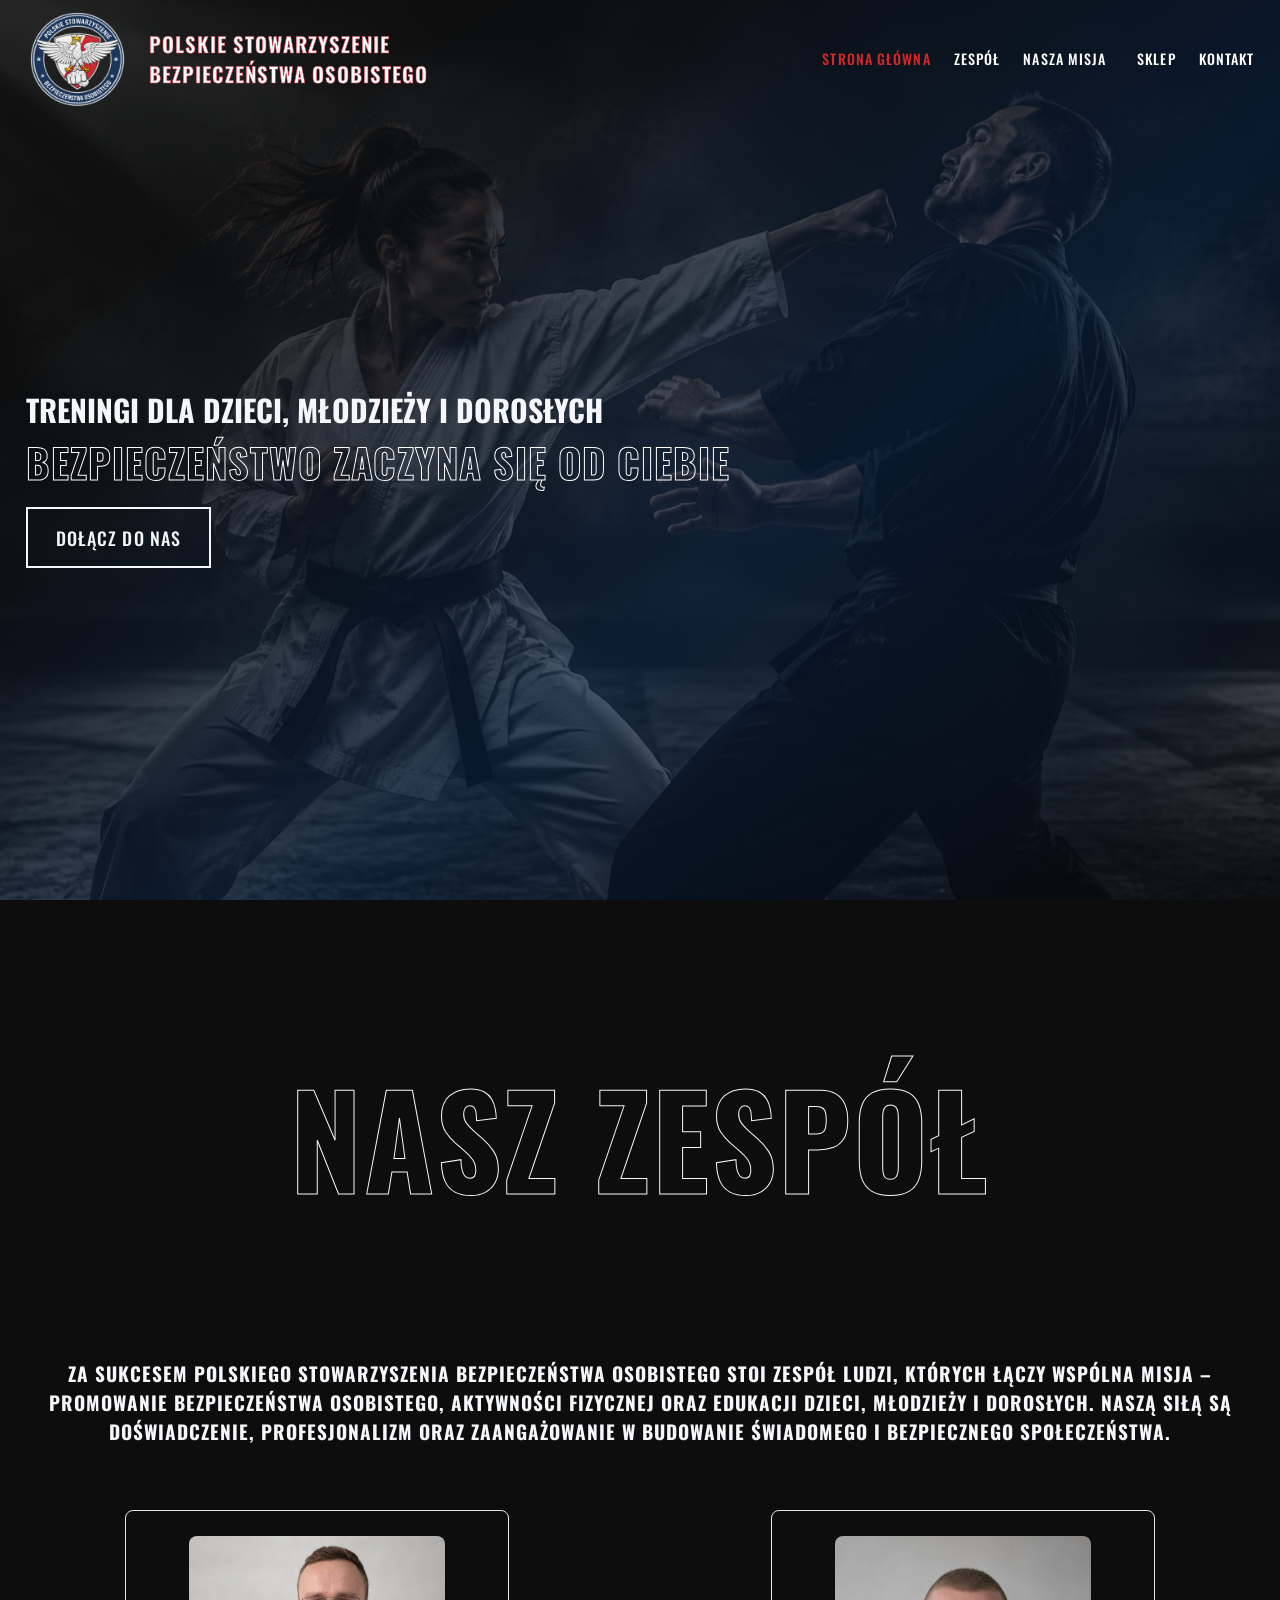
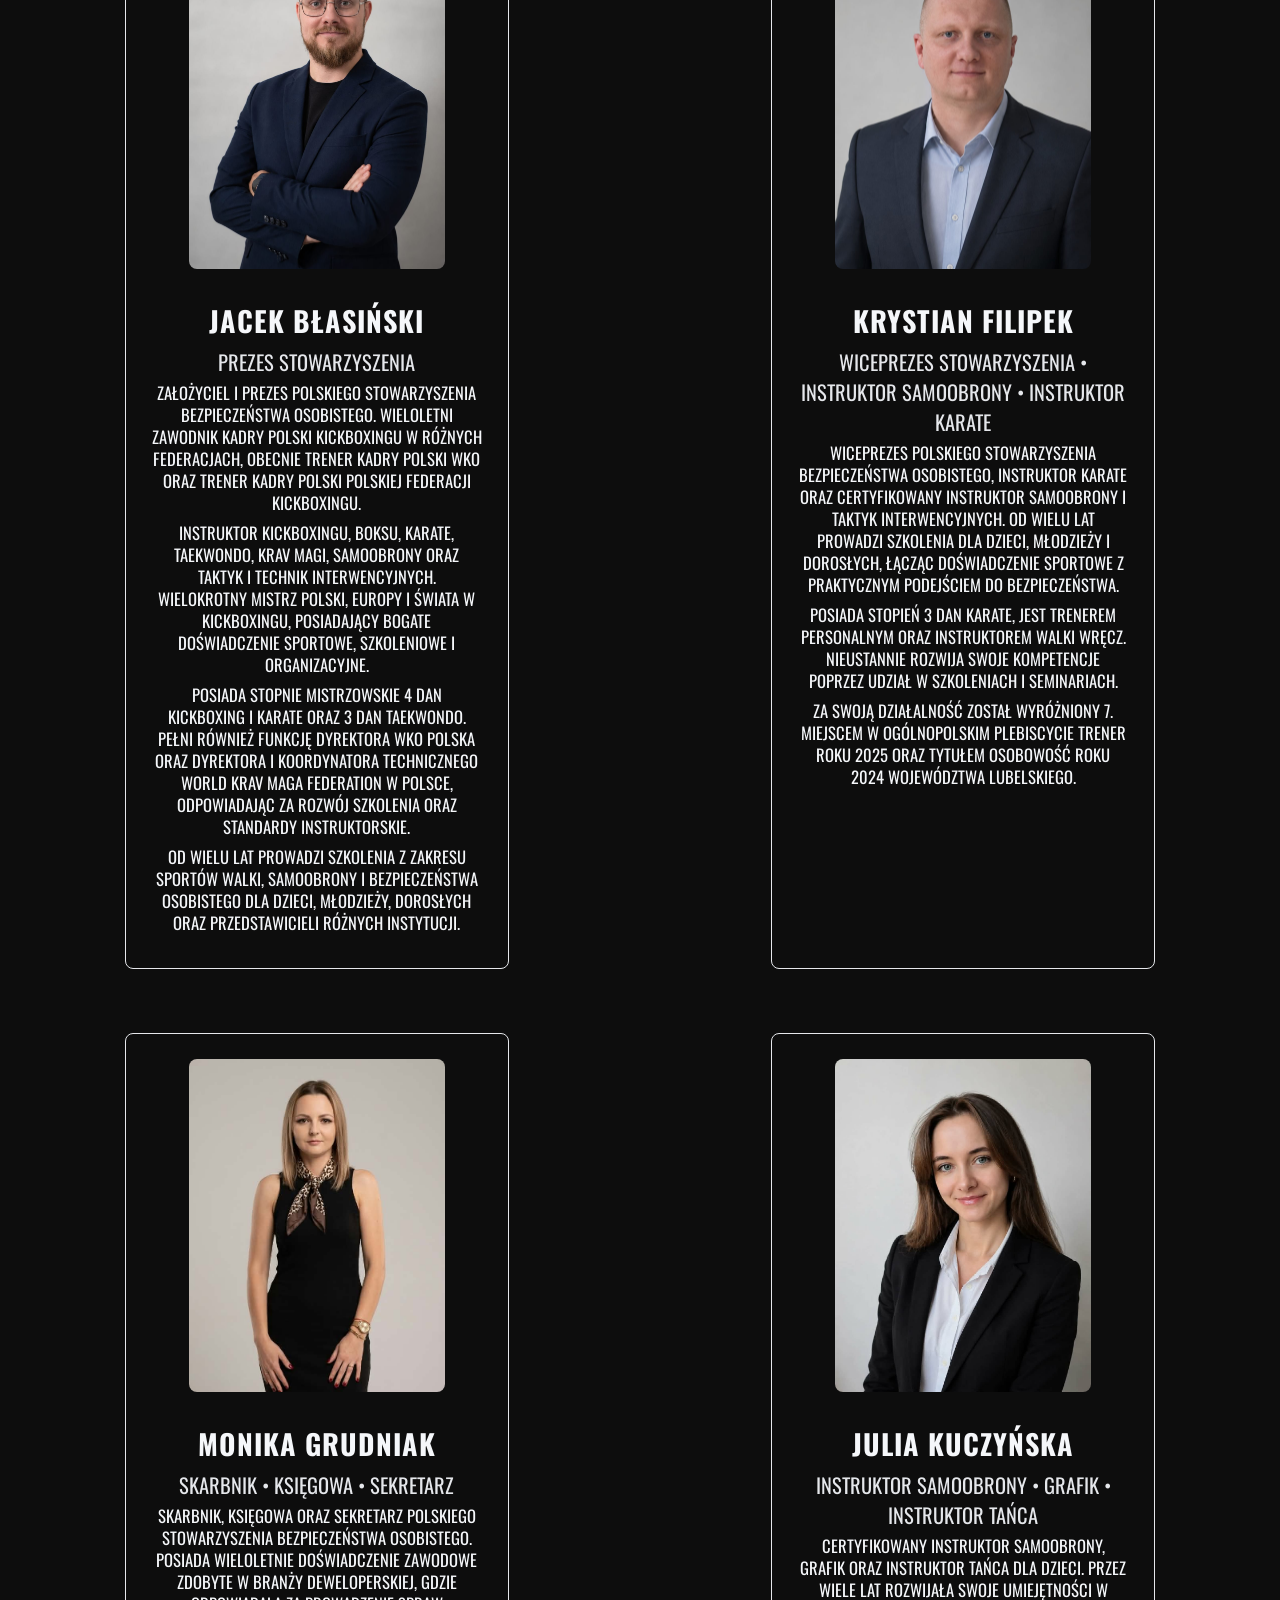
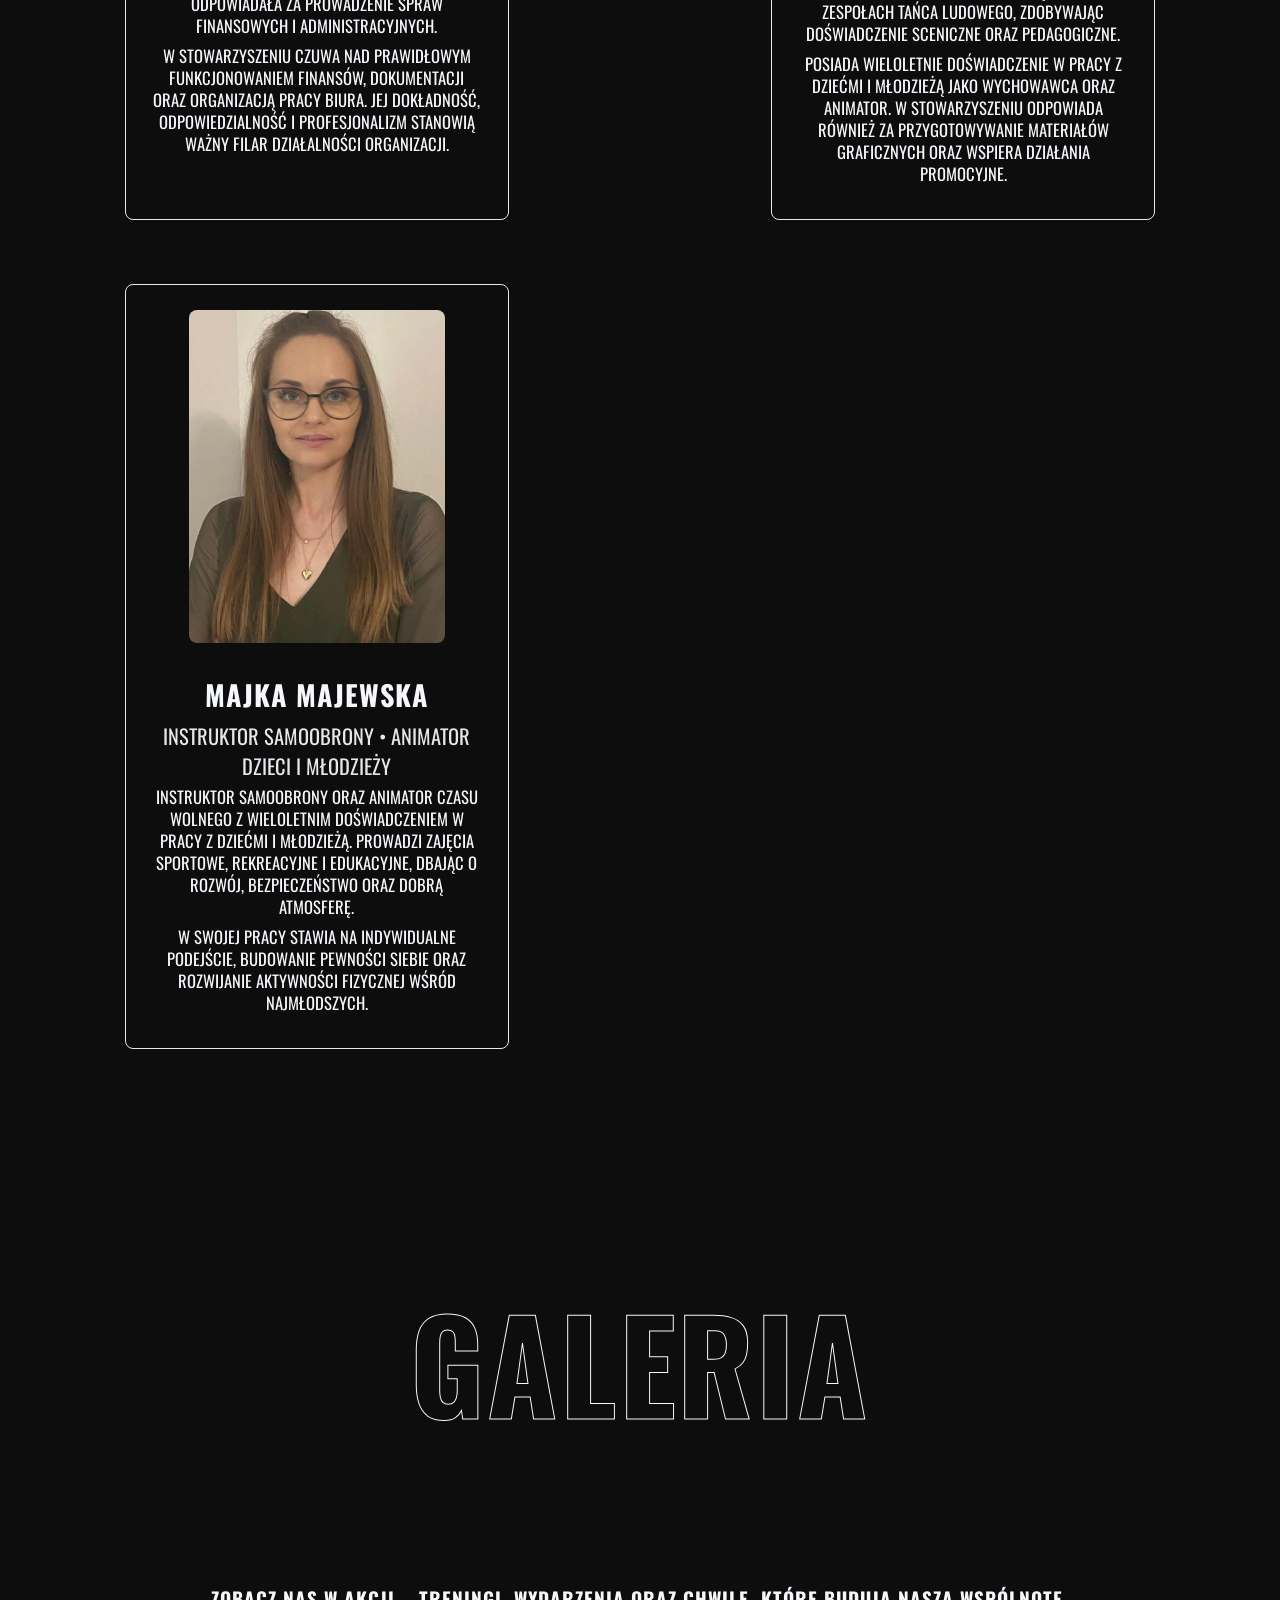
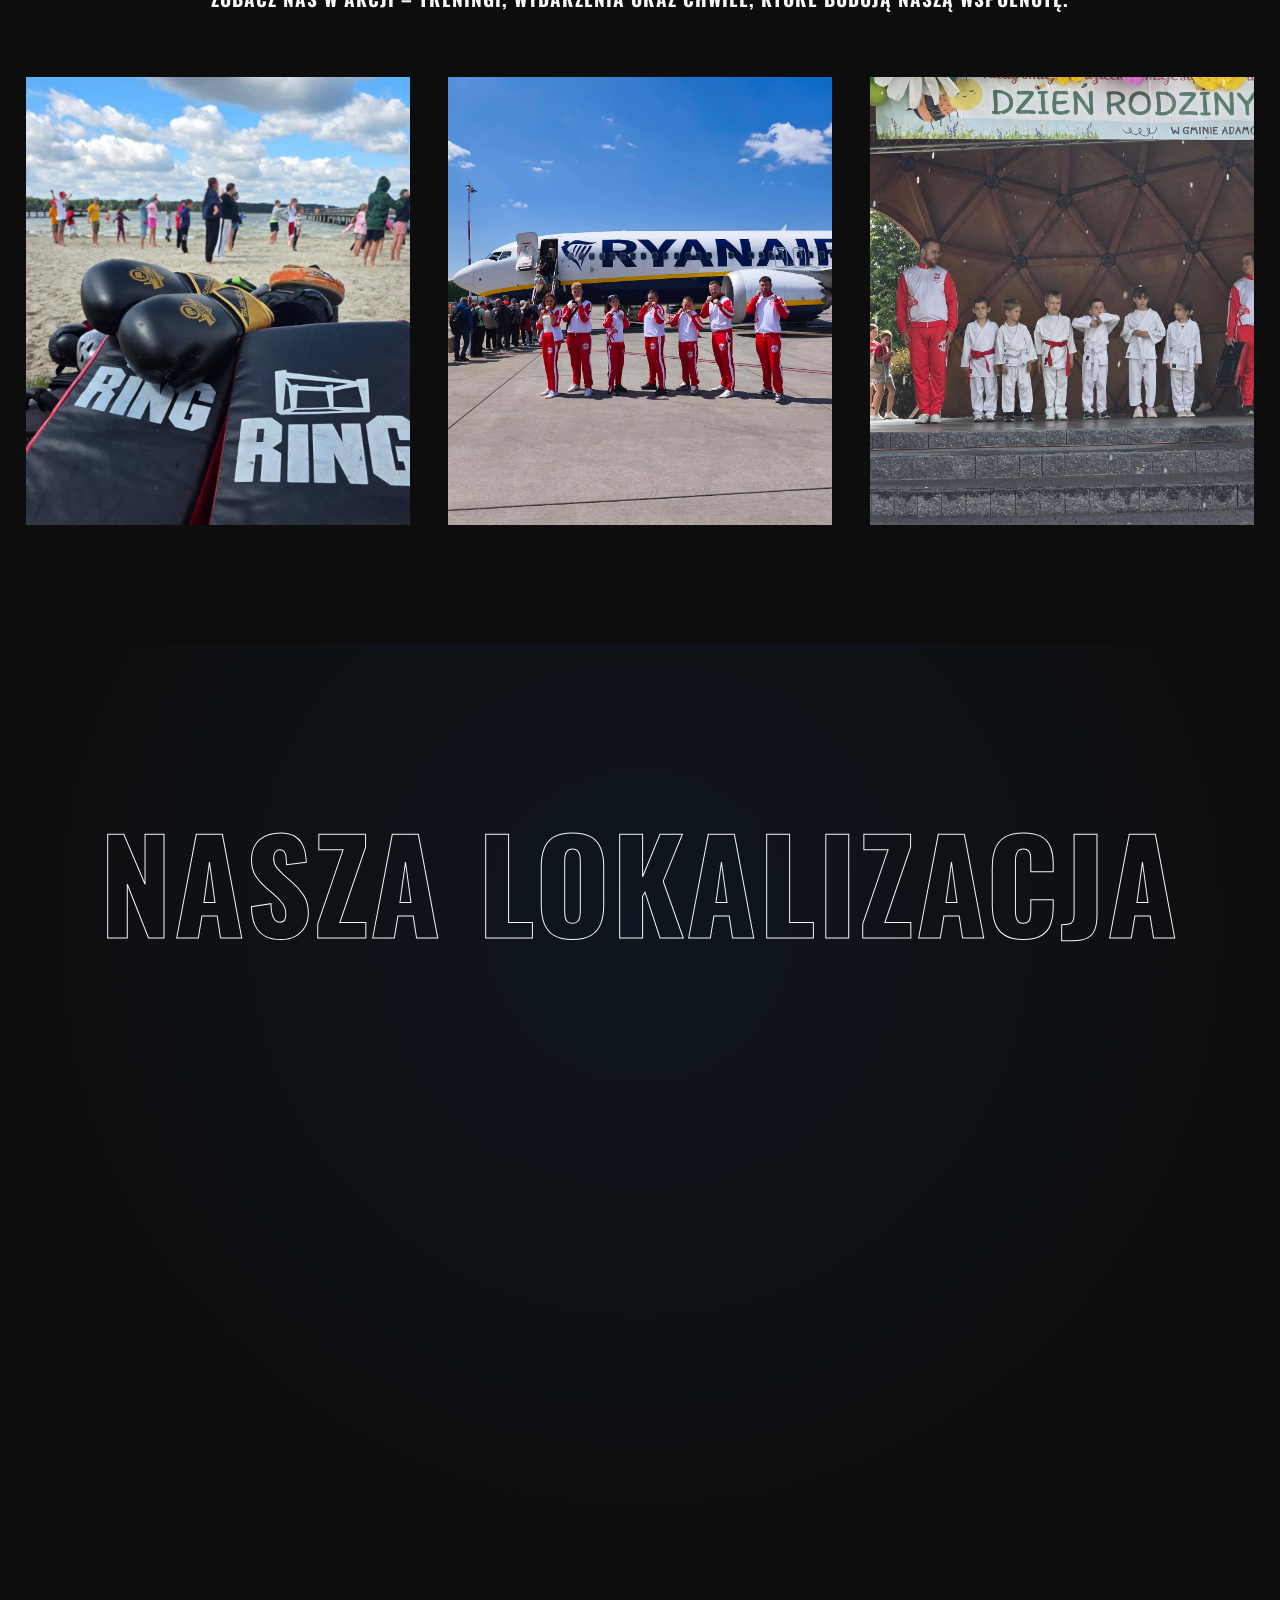
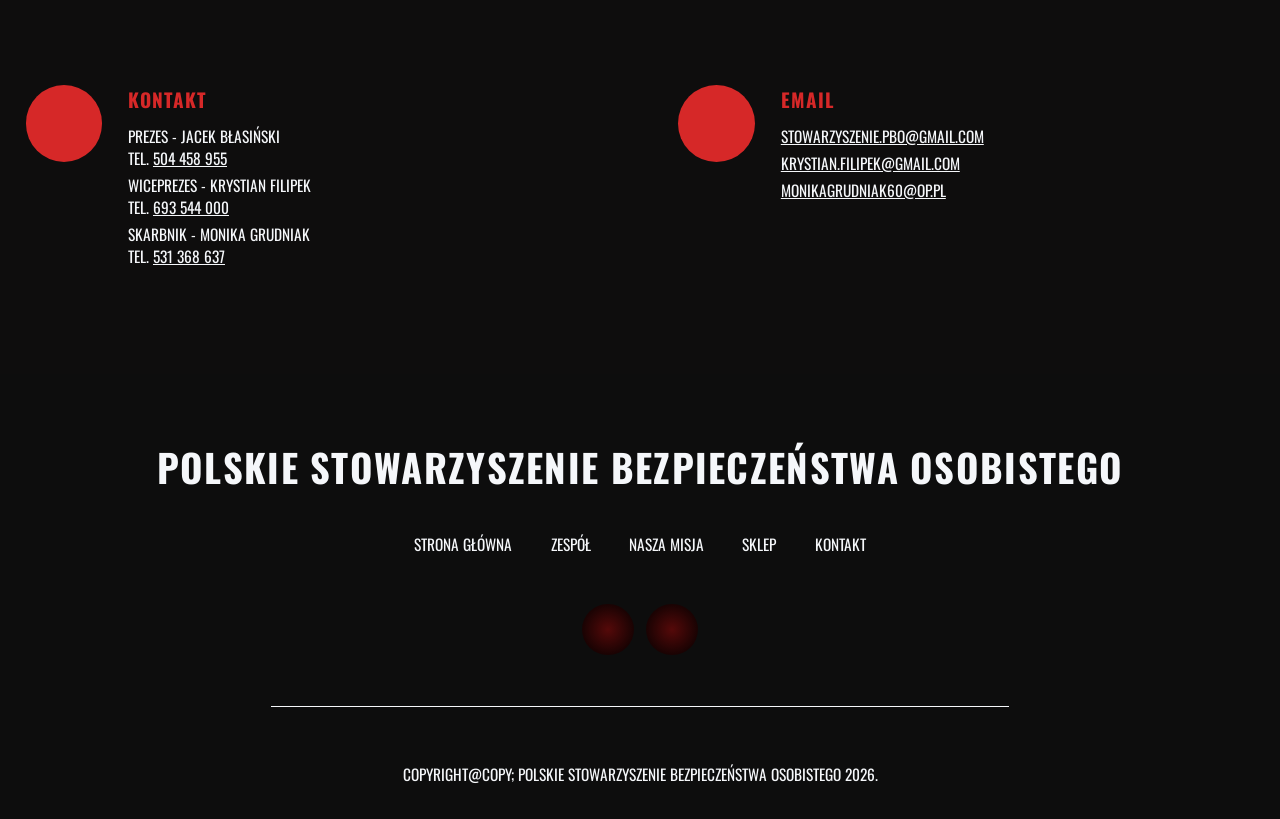
==== commit 23dc58d2: "fix gallery" ====
--- a/index.html
+++ b/index.html
@@ -58,105 +58,145 @@
         </header>
         <section id="about-section" class="max-width-center  section-block-padding">
             <h1 class="section-heading">Nasz zespół</h1>
-            <h2 class="section-sub-heading">Za sukcesem Polskiego Stowarzyszenia Bezpieczeństwa Osobistego stoi zespół ludzi, których łączy wspólna misja – promowanie bezpieczeństwa osobistego, aktywności fizycznej oraz edukacji dzieci, młodzieży i dorosłych. Naszą siłą są doświadczenie, profesjonalizm oraz zaangażowanie w budowanie świadomego i bezpiecznego społeczeństwa.</h2>
+            <h2 class="section-sub-heading">Za sukcesem Polskiego Stowarzyszenia Bezpieczeństwa Osobistego stoi zespół
+                ludzi, których łączy wspólna misja – promowanie bezpieczeństwa osobistego, aktywności fizycznej oraz
+                edukacji dzieci, młodzieży i dorosłych. Naszą siłą są doświadczenie, profesjonalizm oraz zaangażowanie w
+                budowanie świadomego i bezpiecznego społeczeństwa.</h2>
             <div class="offer-boxes-container">
                 <div class="offer-box">
-                    <img src="assets/images/team/jacek.jpg" alt="PREZES Polskiego Stowarzyszenia Bezpieczeństwa Osobistego">
+                    <img src="assets/images/team/jacek.jpg"
+                        alt="PREZES Polskiego Stowarzyszenia Bezpieczeństwa Osobistego">
                     <h2>Jacek Błasiński</h2>
                     <h3>Prezes Stowarzyszenia
                     </h3>
-                    <p>Założyciel i Prezes Polskiego Stowarzyszenia Bezpieczeństwa Osobistego. Wieloletni zawodnik Kadry Polski Kickboxingu w różnych federacjach, obecnie Trener Kadry Polski WKO oraz Trener Kadry Polski Polskiej Federacji Kickboxingu.
+                    <p>Założyciel i Prezes Polskiego Stowarzyszenia Bezpieczeństwa Osobistego. Wieloletni zawodnik Kadry
+                        Polski Kickboxingu w różnych federacjach, obecnie Trener Kadry Polski WKO oraz Trener Kadry
+                        Polski Polskiej Federacji Kickboxingu.
                     </p>
-                    <p>Instruktor kickboxingu, boksu, karate, taekwondo, krav magi, samoobrony oraz taktyk i technik interwencyjnych. Wielokrotny mistrz Polski, Europy i świata w kickboxingu, posiadający bogate doświadczenie sportowe, szkoleniowe i organizacyjne.</p>
-                <p>Posiada stopnie mistrzowskie 4 Dan Kickboxing i Karate oraz 3 Dan Taekwondo. Pełni również funkcję Dyrektora WKO Polska oraz Dyrektora i Koordynatora Technicznego World Krav Maga Federation w Polsce, odpowiadając za rozwój szkolenia oraz standardy instruktorskie.</p>
-                <p>Od wielu lat prowadzi szkolenia z zakresu sportów walki, samoobrony i bezpieczeństwa osobistego dla dzieci, młodzieży, dorosłych oraz przedstawicieli różnych instytucji.
-                </p>
-                </div>
-                <div class="offer-box">
-                    <img src="assets/images/team/krystian.jpg" alt="WICEPREZES Polskiego Stowarzyszenia Bezpieczeństwa Osobistego">
+                    <p>Instruktor kickboxingu, boksu, karate, taekwondo, krav magi, samoobrony oraz taktyk i technik
+                        interwencyjnych. Wielokrotny mistrz Polski, Europy i świata w kickboxingu, posiadający bogate
+                        doświadczenie sportowe, szkoleniowe i organizacyjne.</p>
+                    <p>Posiada stopnie mistrzowskie 4 Dan Kickboxing i Karate oraz 3 Dan Taekwondo. Pełni również
+                        funkcję Dyrektora WKO Polska oraz Dyrektora i Koordynatora Technicznego World Krav Maga
+                        Federation w Polsce, odpowiadając za rozwój szkolenia oraz standardy instruktorskie.</p>
+                    <p>Od wielu lat prowadzi szkolenia z zakresu sportów walki, samoobrony i bezpieczeństwa osobistego
+                        dla dzieci, młodzieży, dorosłych oraz przedstawicieli różnych instytucji.
+                    </p>
+                </div>
+                <div class="offer-box">
+                    <img src="assets/images/team/krystian.jpg"
+                        alt="WICEPREZES Polskiego Stowarzyszenia Bezpieczeństwa Osobistego">
                     <h2>Krystian Filipek</h2>
                     <h3>Wiceprezes Stowarzyszenia • Instruktor Samoobrony • Instruktor Karate</h3>
-                    <p>Wiceprezes Polskiego Stowarzyszenia Bezpieczeństwa Osobistego, instruktor karate oraz certyfikowany instruktor samoobrony i taktyk interwencyjnych. Od wielu lat prowadzi szkolenia dla dzieci, młodzieży i dorosłych, łącząc doświadczenie sportowe z praktycznym podejściem do bezpieczeństwa.</p>
-                    <p>Posiada stopień 3 Dan Karate, jest trenerem personalnym oraz instruktorem walki wręcz. Nieustannie rozwija swoje kompetencje poprzez udział w szkoleniach i seminariach.</p>
-                    <p>Za swoją działalność został wyróżniony 7. miejscem w ogólnopolskim plebiscycie Trener Roku 2025 oraz tytułem Osobowość Roku 2024 Województwa Lubelskiego.</p>
-
-                </div>
-                <div class="offer-box">
-                    <img src="assets/images/team/monika.png" alt="SEKRETARZ GENERALNY Polskiego Stowarzyszenia Bezpieczeństwa Osobistego">
+                    <p>Wiceprezes Polskiego Stowarzyszenia Bezpieczeństwa Osobistego, instruktor karate oraz
+                        certyfikowany instruktor samoobrony i taktyk interwencyjnych. Od wielu lat prowadzi szkolenia
+                        dla dzieci, młodzieży i dorosłych, łącząc doświadczenie sportowe z praktycznym podejściem do
+                        bezpieczeństwa.</p>
+                    <p>Posiada stopień 3 Dan Karate, jest trenerem personalnym oraz instruktorem walki wręcz.
+                        Nieustannie rozwija swoje kompetencje poprzez udział w szkoleniach i seminariach.</p>
+                    <p>Za swoją działalność został wyróżniony 7. miejscem w ogólnopolskim plebiscycie Trener Roku 2025
+                        oraz tytułem Osobowość Roku 2024 Województwa Lubelskiego.</p>
+
+                </div>
+                <div class="offer-box">
+                    <img src="assets/images/team/monika.png"
+                        alt="SEKRETARZ GENERALNY Polskiego Stowarzyszenia Bezpieczeństwa Osobistego">
                     <h2>Monika Grudniak</h2>
                     <h3>Skarbnik • Księgowa • Sekretarz
                     </h3>
-                    <p>Skarbnik, księgowa oraz sekretarz Polskiego Stowarzyszenia Bezpieczeństwa Osobistego. Posiada wieloletnie doświadczenie zawodowe zdobyte w branży deweloperskiej, gdzie odpowiadała za prowadzenie spraw finansowych i administracyjnych.</p>
-                    <p>W stowarzyszeniu czuwa nad prawidłowym funkcjonowaniem finansów, dokumentacji oraz organizacją pracy biura. Jej dokładność, odpowiedzialność i profesjonalizm stanowią ważny filar działalności organizacji.</p>
-                </div>
-                <div class="offer-box">
-                    <img src="assets/images/team/juia.jpg" alt="Instruktorka Polskiego Stowarzyszenia Bezpieczeństwa Osobistego">
+                    <p>Skarbnik, księgowa oraz sekretarz Polskiego Stowarzyszenia Bezpieczeństwa Osobistego. Posiada
+                        wieloletnie doświadczenie zawodowe zdobyte w branży deweloperskiej, gdzie odpowiadała za
+                        prowadzenie spraw finansowych i administracyjnych.</p>
+                    <p>W stowarzyszeniu czuwa nad prawidłowym funkcjonowaniem finansów, dokumentacji oraz organizacją
+                        pracy biura. Jej dokładność, odpowiedzialność i profesjonalizm stanowią ważny filar działalności
+                        organizacji.</p>
+                </div>
+                <div class="offer-box">
+                    <img src="assets/images/team/juia.jpg"
+                        alt="Instruktorka Polskiego Stowarzyszenia Bezpieczeństwa Osobistego">
                     <h2>Julia Kuczyńska</h2>
                     <h3>Instruktor Samoobrony • Grafik • Instruktor Tańca
                     </h3>
-                    <p>Certyfikowany instruktor samoobrony, grafik oraz instruktor tańca dla dzieci. Przez wiele lat rozwijała swoje umiejętności w zespołach tańca ludowego, zdobywając doświadczenie sceniczne oraz pedagogiczne.</p>
-                    <p>Posiada wieloletnie doświadczenie w pracy z dziećmi i młodzieżą jako wychowawca oraz animator. W stowarzyszeniu odpowiada również za przygotowywanie materiałów graficznych oraz wspiera działania promocyjne.</p>
-                </div>
-                <div class="offer-box">
-                    <img src="assets/images/team/majka.jpg" alt="Instruktorka oraz animatorka Polskiego Stowarzyszenia Bezpieczeństwa Osobistego">
+                    <p>Certyfikowany instruktor samoobrony, grafik oraz instruktor tańca dla dzieci. Przez wiele lat
+                        rozwijała swoje umiejętności w zespołach tańca ludowego, zdobywając doświadczenie sceniczne oraz
+                        pedagogiczne.</p>
+                    <p>Posiada wieloletnie doświadczenie w pracy z dziećmi i młodzieżą jako wychowawca oraz animator. W
+                        stowarzyszeniu odpowiada również za przygotowywanie materiałów graficznych oraz wspiera
+                        działania promocyjne.</p>
+                </div>
+                <div class="offer-box">
+                    <img src="assets/images/team/majka.jpg"
+                        alt="Instruktorka oraz animatorka Polskiego Stowarzyszenia Bezpieczeństwa Osobistego">
                     <h2>Majka Majewska</h2>
                     <h3>Instruktor Samoobrony • Animator Dzieci i Młodzieży
                     </h3>
-                    <p>Instruktor samoobrony oraz animator czasu wolnego z wieloletnim doświadczeniem w pracy z dziećmi i młodzieżą. Prowadzi zajęcia sportowe, rekreacyjne i edukacyjne, dbając o rozwój, bezpieczeństwo oraz dobrą atmosferę.</p>
-                    <p>W swojej pracy stawia na indywidualne podejście, budowanie pewności siebie oraz rozwijanie aktywności fizycznej wśród najmłodszych.</p>
+                    <p>Instruktor samoobrony oraz animator czasu wolnego z wieloletnim doświadczeniem w pracy z dziećmi
+                        i młodzieżą. Prowadzi zajęcia sportowe, rekreacyjne i edukacyjne, dbając o rozwój,
+                        bezpieczeństwo oraz dobrą atmosferę.</p>
+                    <p>W swojej pracy stawia na indywidualne podejście, budowanie pewności siebie oraz rozwijanie
+                        aktywności fizycznej wśród najmłodszych.</p>
                 </div>
             </div>
         </section>
 
         <section id="gallery-section" class="max-width-center section-block-padding">
             <h1 class="section-heading">Galeria</h1>
-            <h2 class="section-sub-heading">Zobacz nas w akcji – treningi, wydarzenia oraz chwile, które budują naszą wspólnotę.</h2>
+            <h2 class="section-sub-heading">Zobacz nas w akcji – treningi, wydarzenia oraz chwile, które budują naszą
+                wspólnotę.</h2>
             <div class="gallery-row gallery-row-1">
-                <div class="gallery-box" data-event="Letnie Zgrupowanie Karate nad Jeziorem Firlej 2026" data-title="Letnie Zgrupowanie Karate nad Jeziorem Firlej 2026" data-images="assets/images/gallery/1.jpg,assets/images/gallery/2.jpg,assets/images/gallery/3.jpg,assets/images/gallery/4.jpg,assets/images/gallery/5.jpg,assets/images/gallery/6.jpg,assets/images/gallery/7.jpg,assets/images/gallery/8.jpg,assets/images/gallery/9.jpg,assets/images/gallery/10.jpg">
-                    <img src="assets/images/gallery/1.jpg" alt="Zdjęcie z letniego Zgrupowania Karate nad Jeziorem Firlej 2026">
+                <div class="gallery-box" data-event="Letnie Zgrupowanie Karate nad Jeziorem Firlej 2026"
+                    data-title="Letnie Zgrupowanie Karate nad Jeziorem Firlej 2026"
+                    data-images="assets/images/gallery/1.jpg,assets/images/gallery/2.jpg,assets/images/gallery/3.jpg,assets/images/gallery/4.jpg,assets/images/gallery/5.jpg,assets/images/gallery/6.jpg,assets/images/gallery/7.jpg,assets/images/gallery/8.jpg,assets/images/gallery/9.jpg,assets/images/gallery/10.jpg">
+                    <img src="assets/images/gallery/1.jpg"
+                        alt="Zdjęcie z letniego Zgrupowania Karate nad Jeziorem Firlej 2026">
                     <div class="gallery-box-overlay">
                         <h2>Letnie Zgrupowanie Karate nad Jeziorem Firlej 2026</h2>
                         <span class="gallery-view-more"><i class="fa fa-images"></i> Zobacz galerię</span>
                     </div>
                 </div>
-                <div class="gallery-box" data-event="MISTRZOSTWA EUROPY W ANGLII" data-title="MISTRZOSTWA EUROPY W ANGLII" data-images="assets/images/gallery/11.jpg,assets/images/gallery/12.jpg,assets/images/gallery/13.jpg,assets/images/gallery/14.jpg,assets/images/gallery/15.jpg,assets/images/gallery/16.jpg,assets/images/gallery/17.jpg,assets/images/gallery/18.jpg,assets/images/gallery/19.jpg,assets/images/gallery/20.jpg">
+                <div class="gallery-box" data-event="MISTRZOSTWA EUROPY W ANGLII"
+                    data-title="MISTRZOSTWA EUROPY W ANGLII"
+                    data-images="assets/images/gallery/11.jpg,assets/images/gallery/12.jpg,assets/images/gallery/13.jpg,assets/images/gallery/14.jpg,assets/images/gallery/15.jpg,assets/images/gallery/16.jpg,assets/images/gallery/17.jpg,assets/images/gallery/18.jpg,assets/images/gallery/19.jpg,assets/images/gallery/20.jpg">
                     <img src="assets/images/gallery/11.jpg" alt="Zdjęcie z Mistrzostw Europy w Anglii">
                     <div class="gallery-box-overlay">
                         <h2>MISTRZOSTWA EUROPY W ANGLII</h2>
                         <span class="gallery-view-more"><i class="fa fa-images"></i> Zobacz galerię</span>
                     </div>
                 </div>
-                <div class="gallery-box" data-event="Pokaz karate i obrony osobistej podczas Dnia Rodziny w Adamowie" data-title="Pokaz karate i obrony osobistej podczas Dnia Rodziny w Adamowie" data-images="assets/images/gallery/21.jpg,assets/images/gallery/22.jpg,assets/images/gallery/24.jpg,assets/images/gallery/25.jpg">
-                    <img src="assets/images/gallery/21.jpg" alt="Zdjęcie z pokazu karate i obrony osobistej podczas Dnia Rodziny w Adamowie">
+                <div class="gallery-box" data-event="Pokaz karate i obrony osobistej podczas Dnia Rodziny w Adamowie"
+                    data-title="Pokaz karate i obrony osobistej podczas Dnia Rodziny w Adamowie"
+                    data-images="assets/images/gallery/21.jpg,assets/images/gallery/22.jpg,assets/images/gallery/24.jpg,assets/images/gallery/25.jpg">
+                    <img src="assets/images/gallery/21.jpg"
+                        alt="Zdjęcie z pokazu karate i obrony osobistej podczas Dnia Rodziny w Adamowie">
                     <div class="gallery-box-overlay">
                         <h2>Pokaz karate</h2>
                         <span class="gallery-view-more"><i class="fa fa-images"></i> Zobacz galerię</span>
                     </div>
                 </div>
             </div>
-<!--            <div class="gallery-row gallery-row-2">-->
-<!--                <div class="gallery-box" data-event="zgrupowanie-instruktorskie" data-title="Zgrupowanie instruktorskie - Mazury" data-images="assets/images/juia.jpg,assets/images/krystian.jpg,assets/images/jacek.jpg">-->
-<!--                    <img src="assets/images/team/juia.jpg" alt="Zdjęcie ze zgrupowania instruktorskiego na Mazurach">-->
-<!--                    <div class="gallery-box-overlay">-->
-<!--                        <h2>Zgrupowanie instruktorskie - Mazury</h2>-->
-<!--                        <span class="gallery-view-more"><i class="fa fa-images"></i> Zobacz galerię</span>-->
-<!--                    </div>-->
-<!--                </div>-->
-<!--                <div class="gallery-box" data-event="kolonia-ustka" data-title="Letnia kolonia sportowa - Ustka" data-images="assets/images/majka.jpg,assets/images/juia.jpg,assets/images/monika.png">-->
-<!--                    <img src="assets/images/team/majka.jpg" alt="Zdjęcie z letniej kolonii sportowej w Ustce">-->
-<!--                    <div class="gallery-box-overlay">-->
-<!--                        <h2>Letnia kolonia - Ustka</h2>-->
-<!--                        <span class="gallery-view-more"><i class="fa fa-images"></i> Zobacz galerię</span>-->
-<!--                    </div>-->
-<!--                </div>-->
-<!--                <div class="gallery-box" data-event="wyjazd-turniej-miedzynarodowy" data-title="Wyjazd na turniej międzynarodowy - Karpacz" data-images="assets/images/monika.png,assets/images/jacek.jpg,assets/images/krystian.jpg">-->
-<!--                    <img src="assets/images/team/monika.png" alt="Zdjęcie z wyjazdu na turniej międzynarodowy w Karpaczu">-->
-<!--                    <div class="gallery-box-overlay">-->
-<!--                        <h2>Turniej międzynarodowy - Karpacz</h2>-->
-<!--                        <span class="gallery-view-more"><i class="fa fa-images"></i> Zobacz galerię</span>-->
-<!--                    </div>-->
-<!--                </div>-->
-<!--            </div>-->
+            <!--            <div class="gallery-row gallery-row-2">-->
+            <!--                <div class="gallery-box" data-event="zgrupowanie-instruktorskie" data-title="Zgrupowanie instruktorskie - Mazury" data-images="assets/images/juia.jpg,assets/images/krystian.jpg,assets/images/jacek.jpg">-->
+            <!--                    <img src="assets/images/team/juia.jpg" alt="Zdjęcie ze zgrupowania instruktorskiego na Mazurach">-->
+            <!--                    <div class="gallery-box-overlay">-->
+            <!--                        <h2>Zgrupowanie instruktorskie - Mazury</h2>-->
+            <!--                        <span class="gallery-view-more"><i class="fa fa-images"></i> Zobacz galerię</span>-->
+            <!--                    </div>-->
+            <!--                </div>-->
+            <!--                <div class="gallery-box" data-event="kolonia-ustka" data-title="Letnia kolonia sportowa - Ustka" data-images="assets/images/majka.jpg,assets/images/juia.jpg,assets/images/monika.png">-->
+            <!--                    <img src="assets/images/team/majka.jpg" alt="Zdjęcie z letniej kolonii sportowej w Ustce">-->
+            <!--                    <div class="gallery-box-overlay">-->
+            <!--                        <h2>Letnia kolonia - Ustka</h2>-->
+            <!--                        <span class="gallery-view-more"><i class="fa fa-images"></i> Zobacz galerię</span>-->
+            <!--                    </div>-->
+            <!--                </div>-->
+            <!--                <div class="gallery-box" data-event="wyjazd-turniej-miedzynarodowy" data-title="Wyjazd na turniej międzynarodowy - Karpacz" data-images="assets/images/monika.png,assets/images/jacek.jpg,assets/images/krystian.jpg">-->
+            <!--                    <img src="assets/images/team/monika.png" alt="Zdjęcie z wyjazdu na turniej międzynarodowy w Karpaczu">-->
+            <!--                    <div class="gallery-box-overlay">-->
+            <!--                        <h2>Turniej międzynarodowy - Karpacz</h2>-->
+            <!--                        <span class="gallery-view-more"><i class="fa fa-images"></i> Zobacz galerię</span>-->
+            <!--                    </div>-->
+            <!--                </div>-->
+            <!--            </div>-->
         </section>
 
         <div id="galleryModal" class="gallery-modal">
@@ -172,32 +212,37 @@
 
         <div id="galleryLightbox" class="gallery-lightbox">
             <button class="gallery-lightbox-close" aria-label="Zamknij podgląd"><i class="fa fa-times"></i></button>
-            <button class="gallery-lightbox-nav gallery-lightbox-prev" aria-label="Poprzednie zdjęcie"><i class="fa fa-chevron-left"></i></button>
+            <button class="gallery-lightbox-nav gallery-lightbox-prev" aria-label="Poprzednie zdjęcie"><i
+                    class="fa fa-chevron-left"></i></button>
             <div class="gallery-lightbox-stage">
                 <img class="gallery-lightbox-image" src="" alt="Zdjęcie z wydarzenia">
             </div>
-            <button class="gallery-lightbox-nav gallery-lightbox-next" aria-label="Następne zdjęcie"><i class="fa fa-chevron-right"></i></button>
+            <button class="gallery-lightbox-nav gallery-lightbox-next" aria-label="Następne zdjęcie"><i
+                    class="fa fa-chevron-right"></i></button>
             <div class="gallery-lightbox-counter"></div>
         </div>
 
         <section id="map-section" class="section-block-padding">
             <h1 class="section-heading">Nasza Lokalizacja</h1>
             <div class="map-container">
-                <iframe src="https://www.google.com/maps/embed/v1/place?key=AIzaSyBVizdQeh3udy11xDc5Ao2YStR2gLc-rfc&amp;q=lubelski%20klub%20karate%20tsunami&amp;maptype=roadmap&amp;zoom=14" width="100%" height="450" style="border:0;" allowfullscreen="" loading="lazy" referrerpolicy="no-referrer-when-downgrade"></iframe>
+                <iframe
+                    src="https://www.google.com/maps/embed?pb=!1m18!1m12!1m3!1d5812.073563484252!2d21.084949369366328!3d52.231105619629126!2m3!1f0!2f0!3f0!3m2!1i1024!2i768!4f13.1!3m3!1m2!1s0x471ecd9ad7ec9423%3A0x4461d1d2bfe33a76!2sJana%20Nowaka-Jeziora%C5%84skiego%2C%20Warszawa!5e0!3m2!1spl!2spl!4v1787172677699!5m2!1spl!2spl"
+                    width="80%" height="450" style="border:0;" allowfullscreen="" loading="lazy"
+                    referrerpolicy="no-referrer-when-downgrade"></iframe>
             </div>
         </section>
 
         <section id="contact-section" class="section-block-padding">
             <div class="contact-center max-width-center d-flex justify-between">
 
-<!--                <div class="contact-box d-flex align-top">-->
-<!--                    <span><i class="fa fa-map-marker" aria-hidden="true"></i></span>-->
-<!--                    <div class="contact-info">-->
-<!--                        <h3>Lokalizacja</h3>-->
-<!--                        <p>Warszawa, ul. Jana Nowaka-Jeziorańskiego 4-->
-<!--                        </p>-->
-<!--                    </div>-->
-<!--                </div>-->
+                <!--                <div class="contact-box d-flex align-top">-->
+                <!--                    <span><i class="fa fa-map-marker" aria-hidden="true"></i></span>-->
+                <!--                    <div class="contact-info">-->
+                <!--                        <h3>Lokalizacja</h3>-->
+                <!--                        <p>Warszawa, ul. Jana Nowaka-Jeziorańskiego 4-->
+                <!--                        </p>-->
+                <!--                    </div>-->
+                <!--                </div>-->
 
                 <div class="contact-box d-flex align-top">
                     <span><i class="fa fa-phone" aria-hidden="true"></i></span>
@@ -253,15 +298,15 @@
                 <a href="https://www.instagram.com/psbo.official" target="_blank">
                     <i class="fa fa-instagram"></i>
                 </a>
-<!--                <a href="https://twitter.com/WebWithAman" target="_blank">-->
-<!--                    <i class="fa  fa-twitter"></i>-->
-<!--                </a>-->
-<!--                <a href="https://in.linkedin.com/company/linkedin" target="_blank">-->
-<!--                    <i class="fa  fa-linkedin"></i>-->
-<!--                </a>-->
-<!--                <a href="https://t.me/WebWithAman" target="_blank">-->
-<!--                    <i class="fa  fa-whatsapp"></i>-->
-<!--                </a>-->
+                <!--                <a href="https://twitter.com/WebWithAman" target="_blank">-->
+                <!--                    <i class="fa  fa-twitter"></i>-->
+                <!--                </a>-->
+                <!--                <a href="https://in.linkedin.com/company/linkedin" target="_blank">-->
+                <!--                    <i class="fa  fa-linkedin"></i>-->
+                <!--                </a>-->
+                <!--                <a href="https://t.me/WebWithAman" target="_blank">-->
+                <!--                    <i class="fa  fa-whatsapp"></i>-->
+                <!--                </a>-->
 
             </div>
             <hr>
@@ -272,4 +317,5 @@
     <script src="js/script.js"></script>
     <script src="https://kit.fontawesome.com/8769ee6e50.js" crossorigin="anonymous"></script>
 </body>
+
 </html>
--- a/css/style.css
+++ b/css/style.css
@@ -60,6 +60,7 @@
 
     --navy: #0B1F3A;
     --navy-light: #132F52;
+    --blue-calm: #7ea8dd;
 
     --red: #D62828;
     --red-light: #E63946;
@@ -91,6 +92,7 @@
     text-decoration: none;
     display: inline-block;
     transition: all .3s linear;
+    color: var(--blue-calm);
 }
 
 li {
@@ -120,8 +122,10 @@
     padding: 1.2rem 2.2rem;
     text-transform: uppercase;
     color: var(--white);
-    background-color: transparent; /* Ensure background is transparent */
-    display: inline-block; /* Make it behave like a block for padding */
+    background-color: transparent;
+    /* Ensure background is transparent */
+    display: inline-block;
+    /* Make it behave like a block for padding */
 }
 
 .transparent-btn:hover {
@@ -181,14 +185,14 @@
 /**********************************************************
     Header Start
 **********************************************************/
-header{
+header {
     width: 100%;
     min-height: 100vh;
     background-image: linear-gradient(-219deg,
-    rgba(13, 13, 13, 0.85) 20%,
-    rgba(11, 31, 58, 0.75) 60%,
-    rgba(13, 13, 13, 0.4) 100%),
-    url("../assets/images/hero-1.jpg");
+            rgba(13, 13, 13, 0.85) 20%,
+            rgba(11, 31, 58, 0.75) 60%,
+            rgba(13, 13, 13, 0.4) 100%),
+        url("../assets/images/hero-1.jpg");
     background-repeat: no-repeat;
     background-size: cover;
     background-position: center;
@@ -225,7 +229,7 @@
 .logo-box img {
     height: 8rem;
     width: auto;
-    filter: contrast(0.6) saturate(6);
+    margin-right: 12px;
 }
 
 .logo-box a {
@@ -233,7 +237,7 @@
 }
 
 .logo-box h2 {
-    font-size: 2.5rem;
+    font-size: 1.6rem;
     margin-left: .7rem;
     color: var(--white);
     -webkit-text-stroke: 0.5px var(--red-light)
@@ -243,11 +247,11 @@
    Nav Links
 **********************************************************/
 .nav-links ul {
-    gap: 2.5rem;
+    gap: 1.8rem;
 }
 
 .nav-links ul li a {
-    font-size: 1.5rem;
+    font-size: 1.1rem;
     font-weight: 500;
     letter-spacing: 1.1px;
     color: var(--pure-white);
@@ -271,6 +275,7 @@
 .nav-dropdown .dropdown-toggle {
     display: flex;
     align-items: center;
+    justify-content: center;
     gap: .6rem;
 }
 
@@ -340,6 +345,7 @@
 }
 
 @media (hover:hover) {
+
     .nav-dropdown:hover .dropdown-menu,
     .nav-dropdown.active .dropdown-menu {
         opacity: 1;
@@ -364,6 +370,7 @@
 .nav-dropdown.active .dropdown-toggle i {
     transform: rotate(180deg);
 }
+
 /**********************************************************
    Nav Dropdown (Nasza misja) End
 **********************************************************/
@@ -442,8 +449,8 @@
 }
 
 .training-box:last-child {
-    background-image: linear-gradient(rgba(13,13,13,0.4), rgba(13,13,13,0.6)),
-    url("../assets/images/hero-card-2.jpg");
+    background-image: linear-gradient(rgba(13, 13, 13, 0.4), rgba(13, 13, 13, 0.6)),
+        url("../assets/images/hero-card-2.jpg");
 }
 
 .training-box h2,
@@ -480,26 +487,36 @@
 **********************************************************/
 .offer-boxes-container {
     display: grid;
-    grid-template-columns: repeat(auto-fit, minmax(30rem, 1fr)); /* Responsive 3-column grid */
+    grid-template-columns: repeat(auto-fit, minmax(30rem, 1fr));
+    /* Responsive 3-column grid */
     gap: 5rem;
-    justify-items: center; /* Center items within their grid cells */
+    justify-items: center;
+    /* Center items within their grid cells */
 }
 
 .offer-box {
     /* flex: 0 0 auto; Removed flex properties as we are using grid */
-    width: 30rem; /* Set a fixed width for the offer box */
+    width: 30rem;
+    /* Set a fixed width for the offer box */
     text-align: center;
-    padding: 2rem; /* Add some padding inside the box */
-    border: 1px solid var(--gray); /* Optional: add a border for visual separation */
-    border-radius: 8px; /* Optional: rounded corners */
+    padding: 2rem;
+    /* Add some padding inside the box */
+    border: 1px solid var(--gray);
+    /* Optional: add a border for visual separation */
+    border-radius: 8px;
+    /* Optional: rounded corners */
     /* margin-bottom: 2rem; Removed margin-bottom as gap handles spacing */
 }
 
 .offer-box img {
-    width: 20rem; /* Set a fixed width for the image */
-    height: 26rem; /* Set a fixed height for the image */
-    border-radius: 8px; /* Added delicate rounded corners */
-    object-fit: cover; /* Ensure the entire image is visible */
+    width: 20rem;
+    /* Set a fixed width for the image */
+    height: 26rem;
+    /* Set a fixed height for the image */
+    border-radius: 8px;
+    /* Added delicate rounded corners */
+    object-fit: cover;
+    /* Ensure the entire image is visible */
     margin-bottom: 2rem;
     transition: all .3s linear;
     cursor: pointer;
@@ -551,7 +568,7 @@
     font-size: 2.5rem;
     font-weight: 400;
     margin-bottom: 3rem;
-    color: var(--red);
+    color: var(--blue-calm);
 }
 
 .program-page-section .program-intro {
@@ -570,7 +587,8 @@
     line-height: 1.8;
     margin-bottom: 2rem;
     color: var(--white);
-    text-transform: none; /* Override uppercase for better readability */
+    text-transform: none;
+    /* Override uppercase for better readability */
     max-width: 90rem;
     margin-left: auto;
     margin-right: auto;
@@ -579,7 +597,7 @@
 .program-page-section .program-highlight {
     font-size: 2rem;
     font-weight: 700;
-    color: var(--red-light);
+    color: var(--blue-calm);
     margin-bottom: 1rem;
 }
 
@@ -606,8 +624,10 @@
     line-height: 1.8;
     margin-bottom: 0.8rem;
     color: var(--white);
-    text-transform: none; /* Override uppercase for better readability */
-    padding-left: 3.5rem; /* Increased padding for icon */
+    text-transform: none;
+    /* Override uppercase for better readability */
+    padding-left: 3.5rem;
+    /* Increased padding for icon */
     position: relative;
 }
 
@@ -650,7 +670,8 @@
 .program-page-section .cost-section p {
     font-size: 1.6rem;
     margin-bottom: 1rem;
-    text-transform: none; /* Override uppercase for better readability */
+    text-transform: none;
+    /* Override uppercase for better readability */
 }
 
 .program-page-section .cost-section strong {
@@ -745,7 +766,8 @@
     font-size: 1.6rem;
     line-height: 1.8;
     margin-bottom: 1rem;
-    text-transform: none; /* Override uppercase for better readability */
+    text-transform: none;
+    /* Override uppercase for better readability */
     position: relative;
     z-index: 1;
 }
@@ -780,30 +802,442 @@
 
 
 /**********************************************************
-    Google Map Section Start
+    Poland Map Section Start
 **********************************************************/
 #map-section {
     text-align: center;
-    padding-top: 5rem; /* Add some padding to separate from previous section */
+    padding-top: 6rem;
+    padding-bottom: 6rem;
+    background: radial-gradient(circle at 50% 30%, rgba(19, 47, 82, 0.25) 0%, rgba(13, 13, 13, 0.95) 75%);
+    position: relative;
+    overflow: hidden;
 }
 
 #map-section .section-heading {
-    margin-bottom: 3rem;
-}
-
-.map-container {
-    max-width: 100rem; /* Limit the width of the map container */
-    margin: 0 auto; /* Center the map container */
-    border-radius: 8px; /* Add some rounded corners to the map */
-    overflow: hidden; /* Hide any overflow from rounded corners */
-    box-shadow: 0 0 20px rgba(0, 0, 0, 0.5); /* Add a subtle shadow */
-}
-
-.map-container iframe {
-    border-radius: 8px; /* Apply border-radius to the iframe as well */
-}
-/**********************************************************
-    Google Map Section End
+    margin-bottom: 1rem;
+}
+
+#map-section .section-sub-heading {
+    font-size: 1.8rem;
+    font-weight: 400;
+    color: var(--blue-calm);
+    max-width: 90rem;
+    margin: 0 auto 4.5rem;
+    line-height: 1.6;
+    text-transform: none;
+}
+
+.poland-map-layout {
+    display: grid;
+    grid-template-columns: 1.15fr 0.85fr;
+    gap: 4rem;
+    align-items: center;
+    max-width: 120rem;
+    margin: 0 auto;
+    text-align: left;
+}
+
+.poland-map-visual {
+    position: relative;
+    background: linear-gradient(145deg, rgba(20, 24, 33, 0.9), rgba(12, 14, 18, 0.95));
+    border: 1px solid rgba(255, 255, 255, 0.08);
+    border-radius: 20px;
+    padding: 2.5rem;
+    box-shadow: 0 20px 50px rgba(0, 0, 0, 0.6);
+    backdrop-filter: blur(10px);
+}
+
+.poland-svg-map {
+    width: 100%;
+    height: auto;
+    display: block;
+    filter: drop-shadow(0 15px 30px rgba(0, 0, 0, 0.7));
+}
+
+.voivodeship-path {
+    fill: #191e26;
+    stroke: rgba(255, 255, 255, 0.12);
+    stroke-width: 1.4;
+    transition: all 0.3s cubic-bezier(0.22, 1, 0.36, 1);
+    cursor: pointer;
+}
+
+.voivodeship-path:hover {
+    fill: #223249;
+    stroke: var(--blue-calm);
+    stroke-width: 2;
+    filter: drop-shadow(0 0 12px rgba(126, 168, 221, 0.5));
+}
+
+.active-voivodeship.region-mazowieckie {
+    fill: url(#grad-active-mz);
+    stroke: #ff5e6c;
+    stroke-width: 2.4;
+    filter: drop-shadow(0 0 16px rgba(230, 57, 70, 0.6));
+}
+
+.active-voivodeship.region-lubelskie {
+    fill: url(#grad-active-lu);
+    stroke: #ff4050;
+    stroke-width: 2.4;
+    filter: drop-shadow(0 0 16px rgba(214, 40, 40, 0.6));
+}
+
+.active-voivodeship:hover {
+    filter: drop-shadow(0 0 24px rgba(230, 57, 70, 0.95));
+    stroke-width: 3.2;
+}
+
+/* Markers & Pulsing points */
+.hub-pulse {
+    fill: rgba(255, 255, 255, 0.2);
+    stroke: #ffffff;
+    stroke-width: 1.5;
+    animation: hubPulseAnim 2.2s infinite ease-out;
+    transform-origin: center;
+}
+
+@keyframes hubPulseAnim {
+    0% {
+        r: 5;
+        opacity: 1;
+    }
+    100% {
+        r: 22;
+        opacity: 0;
+    }
+}
+
+.hub-center {
+    fill: #ffffff;
+    stroke: var(--red);
+    stroke-width: 2;
+    filter: drop-shadow(0 0 6px #ffffff);
+}
+
+.hub-label {
+    font-family: var(--font-family-1);
+    font-size: 1.3rem;
+    font-weight: 700;
+    fill: #ffffff;
+    letter-spacing: 1px;
+    filter: drop-shadow(0 2px 4px rgba(0, 0, 0, 0.9));
+}
+
+.hub-city {
+    font-family: var(--font-family-1);
+    font-size: 1.1rem;
+    font-weight: 500;
+    fill: #ffccd0;
+    letter-spacing: 0.8px;
+    filter: drop-shadow(0 2px 4px rgba(0, 0, 0, 0.9));
+}
+
+/* Map legend */
+.map-legend {
+    display: flex;
+    justify-content: center;
+    gap: 2.5rem;
+    margin-top: 1.8rem;
+    padding-top: 1.5rem;
+    border-top: 1px solid rgba(255, 255, 255, 0.08);
+}
+
+.map-legend-item {
+    display: flex;
+    align-items: center;
+    gap: 0.8rem;
+    font-size: 1.2rem;
+    color: var(--white);
+    text-transform: none;
+}
+
+.legend-color-dot {
+    width: 1.4rem;
+    height: 1.4rem;
+    border-radius: 4px;
+}
+
+.legend-color-dot.active-mz {
+    background: linear-gradient(135deg, #E63946, #9E131E);
+    box-shadow: 0 0 8px rgba(230, 57, 70, 0.6);
+}
+
+.legend-color-dot.active-lu {
+    background: linear-gradient(135deg, #D62828, #801018);
+    box-shadow: 0 0 8px rgba(214, 40, 40, 0.6);
+}
+
+.legend-color-dot.other {
+    background-color: #191e26;
+    border: 1px solid rgba(255, 255, 255, 0.2);
+}
+
+/* Region info cards */
+.region-cards-container {
+    display: flex;
+    flex-direction: column;
+    gap: 2rem;
+}
+
+.region-card {
+    background: linear-gradient(145deg, #1A1A1A, #121212);
+    border: 1px solid rgba(255, 255, 255, 0.08);
+    border-left: 4px solid var(--red);
+    border-radius: 14px;
+    padding: 2.2rem 2.4rem;
+    box-shadow: 0 10px 30px rgba(0, 0, 0, 0.4);
+    transition: transform 0.3s ease, border-color 0.3s ease, box-shadow 0.3s ease;
+    position: relative;
+    overflow: hidden;
+}
+
+.region-card.highlighted {
+    border-color: rgba(255, 255, 255, 0.25);
+    border-left-color: var(--red-light);
+    box-shadow: 0 15px 40px rgba(214, 40, 40, 0.3);
+    transform: translateX(6px);
+}
+
+.region-card:hover {
+    transform: translateX(6px);
+    border-color: rgba(255, 255, 255, 0.2);
+    border-left-color: var(--red-light);
+    box-shadow: 0 15px 40px rgba(214, 40, 40, 0.2);
+}
+
+.region-card-header {
+    display: flex;
+    justify-content: space-between;
+    align-items: center;
+    margin-bottom: 1.2rem;
+    flex-wrap: wrap;
+    gap: 1rem;
+}
+
+.region-card-title {
+    font-size: 2rem;
+    color: var(--pure-white);
+    margin: 0;
+}
+
+.region-badge {
+    font-size: 1.1rem;
+    font-weight: 600;
+    letter-spacing: 0.8px;
+    padding: 0.4rem 1rem;
+    border-radius: 50px;
+    background-color: rgba(214, 40, 40, 0.18);
+    color: var(--red-light);
+    border: 1px solid rgba(214, 40, 40, 0.4);
+}
+
+.region-card p {
+    font-size: 1.4rem;
+    line-height: 1.7;
+    color: var(--white);
+    text-transform: none;
+    margin-bottom: 1.2rem;
+}
+
+.region-meta {
+    list-style: none;
+    padding: 0;
+    margin: 0;
+}
+
+.region-meta li {
+    font-size: 1.3rem;
+    color: var(--blue-calm);
+    margin-bottom: 0.6rem;
+    display: flex;
+    align-items: center;
+    gap: 0.8rem;
+    text-transform: none;
+}
+
+.region-meta li i {
+    color: var(--red);
+    font-size: 1.4rem;
+}
+
+.region-meta li strong {
+    color: var(--pure-white);
+}
+
+.region-meta li a {
+    color: var(--white);
+    text-decoration: underline;
+    text-underline-offset: 2px;
+}
+
+.region-meta li a:hover {
+    color: var(--red);
+}
+
+/**********************************************************
+    Poland Map Section End
+**********************************************************/
+
+/**********************************************************
+    Open Mosaic Gallery (Bento Grid) Start
+**********************************************************/
+.open-gallery-section {
+    padding-top: 5rem;
+    padding-bottom: 6rem;
+}
+
+.open-gallery-section .section-heading {
+    margin-bottom: 1rem;
+}
+
+.open-gallery-section .section-sub-heading {
+    font-size: 2rem;
+    font-weight: 400;
+    color: var(--blue-calm);
+    margin-bottom: 3.5rem;
+    text-align: center;
+}
+
+.mosaic-gallery-grid {
+    display: grid;
+    grid-template-columns: repeat(4, 1fr);
+    grid-auto-rows: 24rem;
+    gap: 2rem;
+    max-width: 120rem;
+    margin: 0 auto;
+}
+
+.mosaic-item {
+    position: relative;
+    border-radius: 16px;
+    overflow: hidden;
+    background-color: var(--black-light);
+    border: 1px solid rgba(255, 255, 255, 0.08);
+    box-shadow: 0 10px 25px rgba(0, 0, 0, 0.4);
+    cursor: pointer;
+    transition: transform 0.4s cubic-bezier(0.22, 1, 0.36, 1), box-shadow 0.4s ease, border-color 0.4s ease;
+}
+
+.mosaic-item img {
+    width: 100%;
+    height: 100%;
+    object-fit: cover;
+    display: block;
+    transition: transform 0.6s cubic-bezier(0.22, 1, 0.36, 1);
+}
+
+/* Bento size variants */
+.mosaic-item--lg {
+    grid-column: span 2;
+    grid-row: span 2;
+}
+
+.mosaic-item--tall {
+    grid-column: span 1;
+    grid-row: span 2;
+}
+
+.mosaic-item--wide {
+    grid-column: span 2;
+    grid-row: span 1;
+}
+
+.mosaic-item--sm {
+    grid-column: span 1;
+    grid-row: span 1;
+}
+
+/* Hover overlay */
+.mosaic-item-overlay {
+    position: absolute;
+    inset: 0;
+    background: linear-gradient(
+        180deg,
+        rgba(0, 0, 0, 0.05) 0%,
+        rgba(11, 31, 58, 0.4) 50%,
+        rgba(13, 13, 13, 0.88) 100%
+    );
+    opacity: 0;
+    display: flex;
+    flex-direction: column;
+    justify-content: flex-end;
+    padding: 2.2rem;
+    transition: opacity 0.35s ease, backdrop-filter 0.35s ease;
+    backdrop-filter: blur(0px);
+}
+
+.mosaic-item-badge {
+    align-self: flex-start;
+    font-size: 1.1rem;
+    font-weight: 600;
+    letter-spacing: 0.8px;
+    background-color: var(--red);
+    color: var(--white);
+    padding: 0.4rem 1rem;
+    border-radius: 4px;
+    margin-bottom: 0.8rem;
+    transform: translateY(8px);
+    transition: transform 0.35s ease;
+}
+
+.mosaic-item-caption {
+    font-size: 1.5rem;
+    font-weight: 500;
+    color: var(--pure-white);
+    line-height: 1.4;
+    text-transform: none;
+    transform: translateY(8px);
+    transition: transform 0.35s ease 0.05s;
+}
+
+.mosaic-item-zoom {
+    position: absolute;
+    top: 1.5rem;
+    right: 1.5rem;
+    width: 3.8rem;
+    height: 3.8rem;
+    border-radius: 50%;
+    background-color: rgba(255, 255, 255, 0.15);
+    backdrop-filter: blur(8px);
+    display: grid;
+    place-items: center;
+    color: var(--pure-white);
+    font-size: 1.4rem;
+    opacity: 0;
+    transform: scale(0.8);
+    transition: all 0.35s cubic-bezier(0.22, 1, 0.36, 1);
+}
+
+@media (hover: hover) {
+    .mosaic-item:hover {
+        transform: translateY(-6px);
+        border-color: rgba(255, 255, 255, 0.25);
+        box-shadow: 0 20px 45px rgba(0, 0, 0, 0.6), 0 0 25px rgba(214, 40, 40, 0.25);
+    }
+
+    .mosaic-item:hover img {
+        transform: scale(1.07);
+    }
+
+    .mosaic-item:hover .mosaic-item-overlay {
+        opacity: 1;
+        backdrop-filter: blur(2px);
+    }
+
+    .mosaic-item:hover .mosaic-item-badge,
+    .mosaic-item:hover .mosaic-item-caption {
+        transform: translateY(0);
+    }
+
+    .mosaic-item:hover .mosaic-item-zoom {
+        opacity: 1;
+        transform: scale(1);
+    }
+}
+
+/**********************************************************
+    Open Mosaic Gallery (Bento Grid) End
 **********************************************************/
 
 
@@ -846,10 +1280,8 @@
     top: 0;
     left: 0;
     background: var(--black);
-    background: linear-gradient(
-            rgba(13, 13, 13, 0.6),
-            rgb(71 104 156 / 0.6)
-    );
+    background: linear-gradient(rgba(13, 13, 13, 0.6),
+            rgb(71 104 156 / 0.6));
     display: flex;
     align-items: flex-end;
     padding: 5rem;
@@ -1024,6 +1456,7 @@
         transform: scale(1.08);
     }
 }
+
 /**********************************************************
     Gallery Modal End
 **********************************************************/
@@ -1143,6 +1576,7 @@
     padding: .6rem 1.6rem;
     border-radius: 50px;
 }
+
 /**********************************************************
     Gallery Lightbox End
 **********************************************************/
@@ -1301,10 +1735,10 @@
 .footer-banner {
     height: 60rem;
     background-image: linear-gradient(-219deg,
-    rgba(13,13,13,0.85),
-    rgba(11,31,58,0.7),
-    rgba(13,13,13,0.4)),
-    url("../assets/images/footer-banner.jpg");
+            rgba(13, 13, 13, 0.85),
+            rgba(11, 31, 58, 0.7),
+            rgba(13, 13, 13, 0.4)),
+        url("../assets/images/footer-banner.jpg");
     background-size: cover;
     background-position: top;
     margin-top: 5rem;
@@ -1360,7 +1794,8 @@
     font-size: 1.5rem;
     letter-spacing: 1px;
     margin-bottom: .8rem;
-    color: var(--red); /* Changed to red */
+    color: var(--red);
+    /* Changed to red */
 }
 
 .contact-info p {
@@ -1370,7 +1805,9 @@
 }
 
 .contact-info p a {
-    color: var(--red); /* Changed to red */
+    color: var(--white);
+    text-decoration: underline;
+    /* Changed to red */
 }
 
 /**********************************************************
--- a/css/media-queries.css
+++ b/css/media-queries.css
@@ -166,7 +166,7 @@
     }
 
     .nav-links ul li a {
-        font-size: 1.8rem;
+        font-size: 1.2rem;
     }
 
     .training-box {
@@ -304,6 +304,7 @@
         max-height: 60rem;
         padding: 1rem;
         margin-top: 1.6rem;
+        transform: translate(0%, 0);
     }
 
     .nav-dropdown .dropdown-menu li a {
@@ -591,6 +592,159 @@
 
 
 
+/* Ensure logo and title stay on one line on small screens */
+@media only screen and (max-width:768px) {
+    /* prevent nav items from wrapping */
+    nav.d-flex {
+        flex-wrap: nowrap;
+        align-items: center;
+        gap: .6rem;
+    }
+
+    .logo-box {
+        display: flex;
+        align-items: center;
+        gap: .6rem;
+        flex: 1 1 auto; /* allow shrinking if needed */
+    }
+
+    .logo-box img {
+        height: 3.8rem; /* slightly smaller logo */
+        width: auto;
+        flex: 0 0 auto;
+    }
+
+    .logo-box h2 {
+        font-size: 1.6rem; /* smaller title */
+        display: inline-block;
+        margin: 0;
+        overflow: hidden;
+        text-overflow: ellipsis;
+        max-width: calc(100% - 6.5rem); /* leave space for hamburger */
+    }
+
+    .logo-box h2 br {
+        display: none; /* remove forced line break */
+    }
+
+    /* ensure hamburger stays on the same line and aligned right */
+    .mobile-toggle-btn {
+        display: grid;
+        place-items: center;
+        flex: 0 0 auto;
+        margin-left: .6rem;
+        z-index: 6;
+    }
+}
+
+/* Further tweak for very small screens */
+@media only screen and (max-width:400px) {
+    .logo-box img {
+        height: 3.2rem;
+    }
+    .logo-box h2 {
+        font-size: 1.2rem;
+    }
+}
+
+/*****************************************************
+    Poland Map & Mosaic Gallery Media Queries
+******************************************************/
+@media only screen and (max-width: 1050px) {
+    .poland-map-layout {
+        grid-template-columns: 1fr;
+        gap: 3.5rem;
+    }
+    
+    .mosaic-gallery-grid {
+        grid-template-columns: repeat(3, 1fr);
+        grid-auto-rows: 22rem;
+        gap: 1.5rem;
+    }
+
+    .mosaic-item--lg {
+        grid-column: span 2;
+        grid-row: span 2;
+    }
+
+    .mosaic-item--tall {
+        grid-column: span 1;
+        grid-row: span 2;
+    }
+
+    .mosaic-item--wide {
+        grid-column: span 2;
+        grid-row: span 1;
+    }
+}
+
+@media only screen and (max-width: 768px) {
+    .mosaic-gallery-grid {
+        grid-template-columns: repeat(2, 1fr);
+        grid-auto-rows: 20rem;
+        gap: 1.2rem;
+    }
+
+    .mosaic-item--lg {
+        grid-column: span 2;
+        grid-row: span 2;
+    }
+
+    .mosaic-item--tall {
+        grid-column: span 1;
+        grid-row: span 2;
+    }
+
+    .mosaic-item--wide {
+        grid-column: span 2;
+        grid-row: span 1;
+    }
+
+    .mosaic-item--sm {
+        grid-column: span 1;
+        grid-row: span 1;
+    }
+
+    .mosaic-item-overlay {
+        opacity: 1;
+        background: linear-gradient(180deg, transparent 40%, rgba(13, 13, 13, 0.85) 100%);
+        padding: 1.4rem;
+    }
+
+    .mosaic-item-badge,
+    .mosaic-item-caption {
+        transform: translateY(0);
+    }
+
+    .mosaic-item-caption {
+        font-size: 1.3rem;
+    }
+
+    .mosaic-item-zoom {
+        display: none;
+    }
+
+    .map-legend {
+        flex-wrap: wrap;
+        gap: 1.5rem;
+    }
+}
+
+@media only screen and (max-width: 480px) {
+    .mosaic-gallery-grid {
+        grid-template-columns: 1fr;
+        grid-auto-rows: 24rem;
+    }
+
+    .mosaic-item--lg,
+    .mosaic-item--tall,
+    .mosaic-item--wide,
+    .mosaic-item--sm {
+        grid-column: span 1;
+        grid-row: span 1;
+    }
+}
+
 /*****************************************************
      Media Queries End
 ******************************************************/
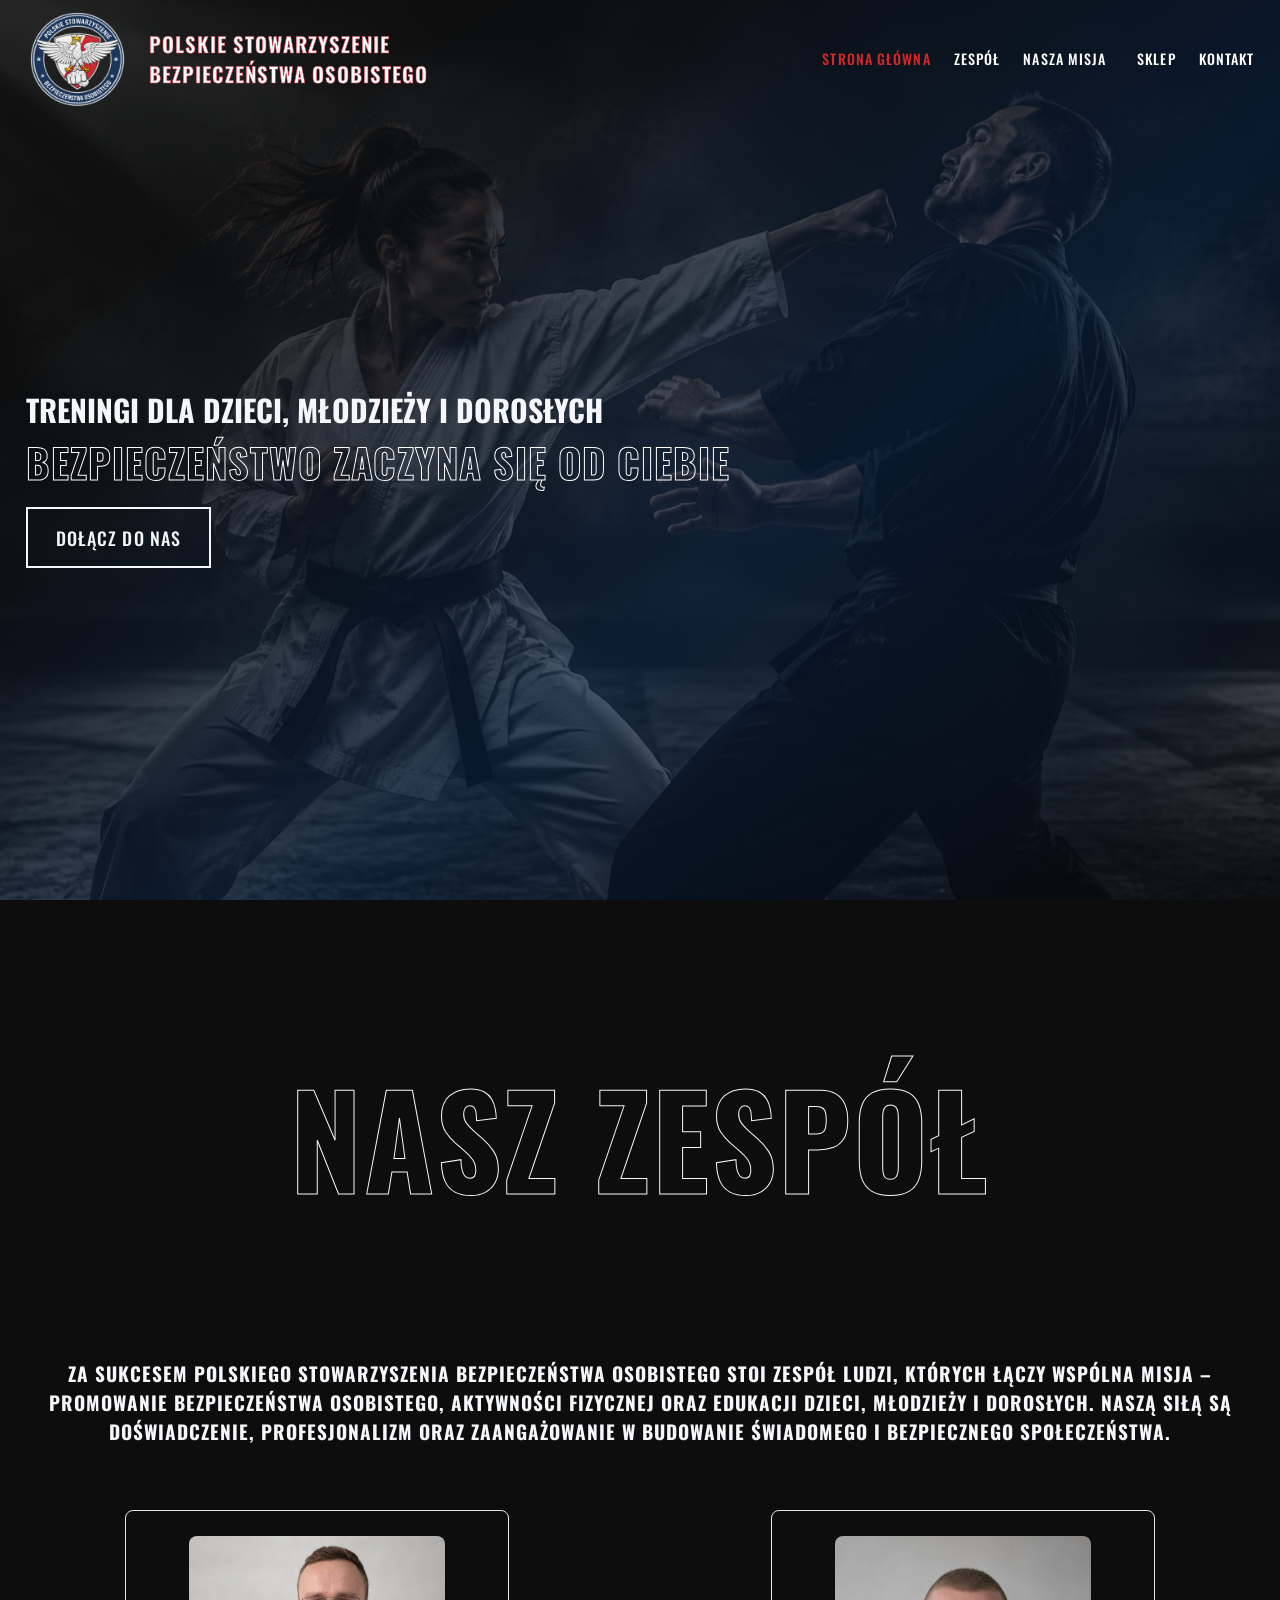
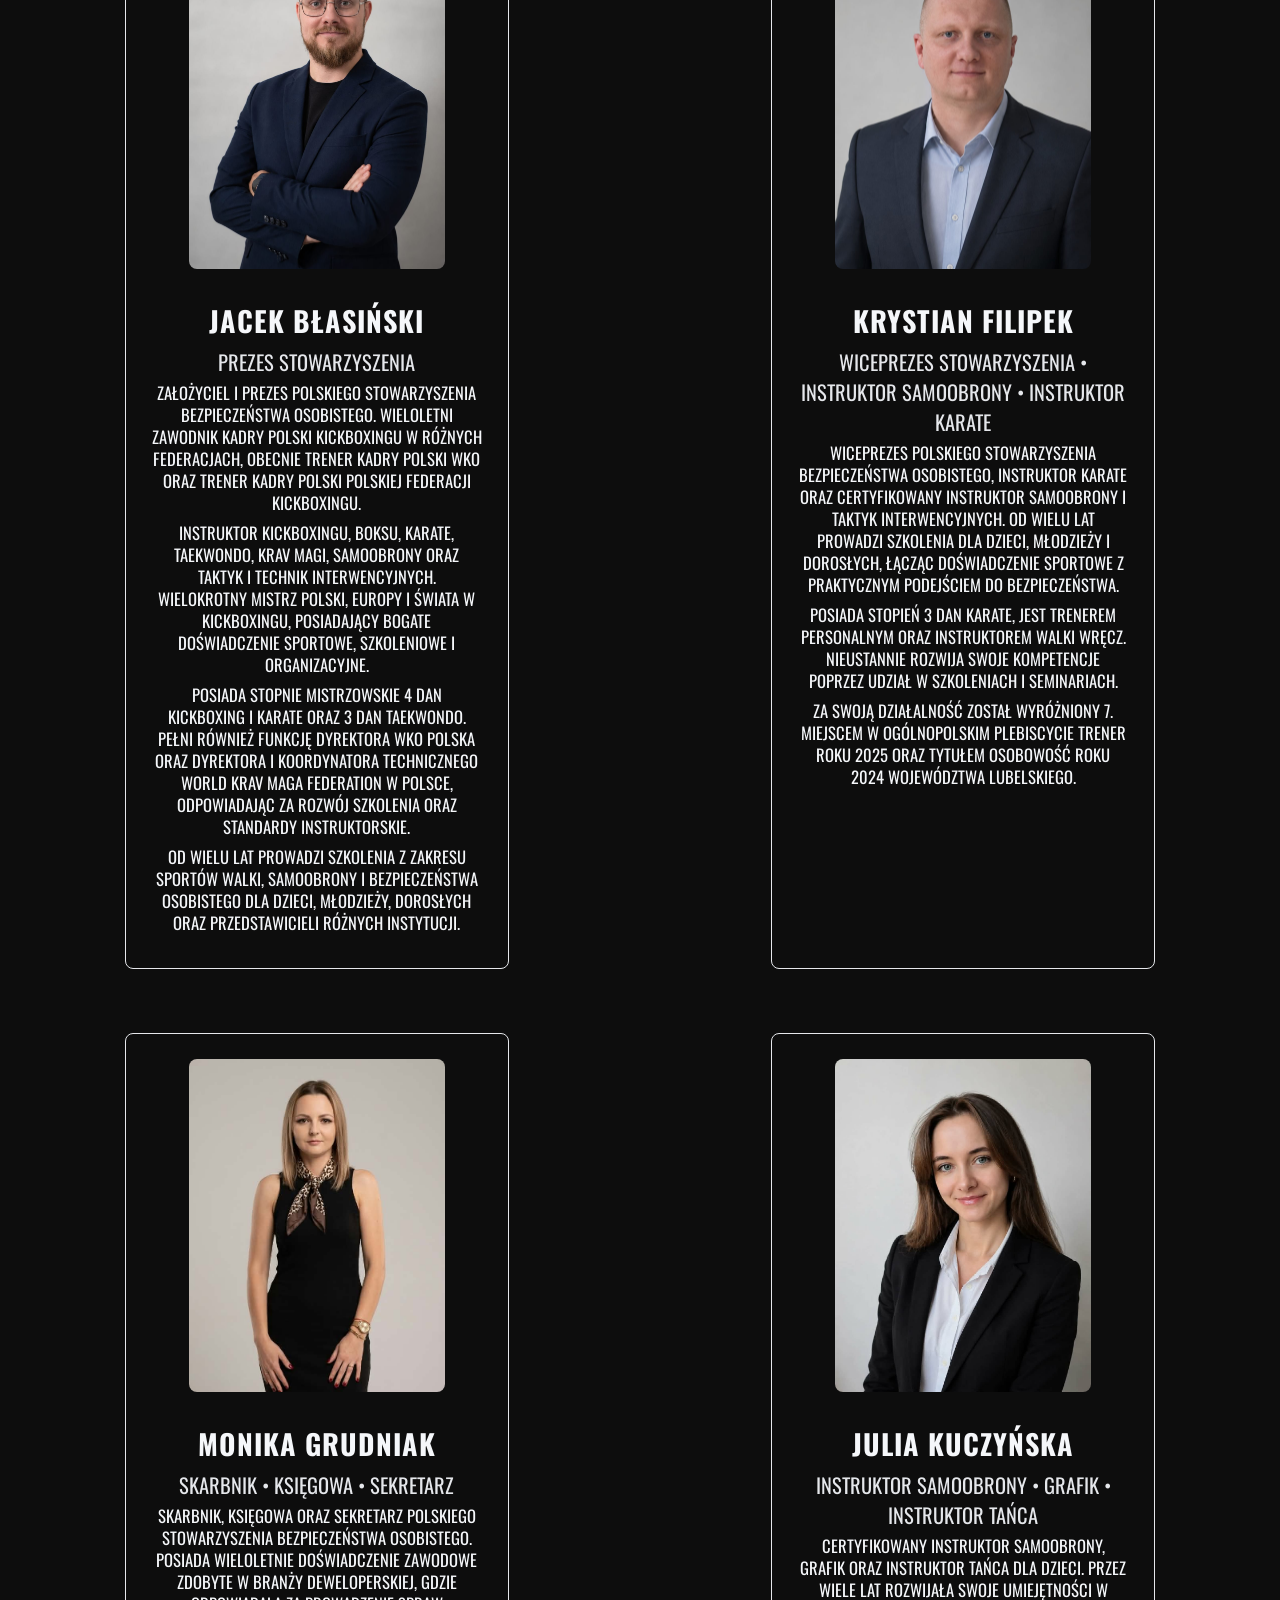
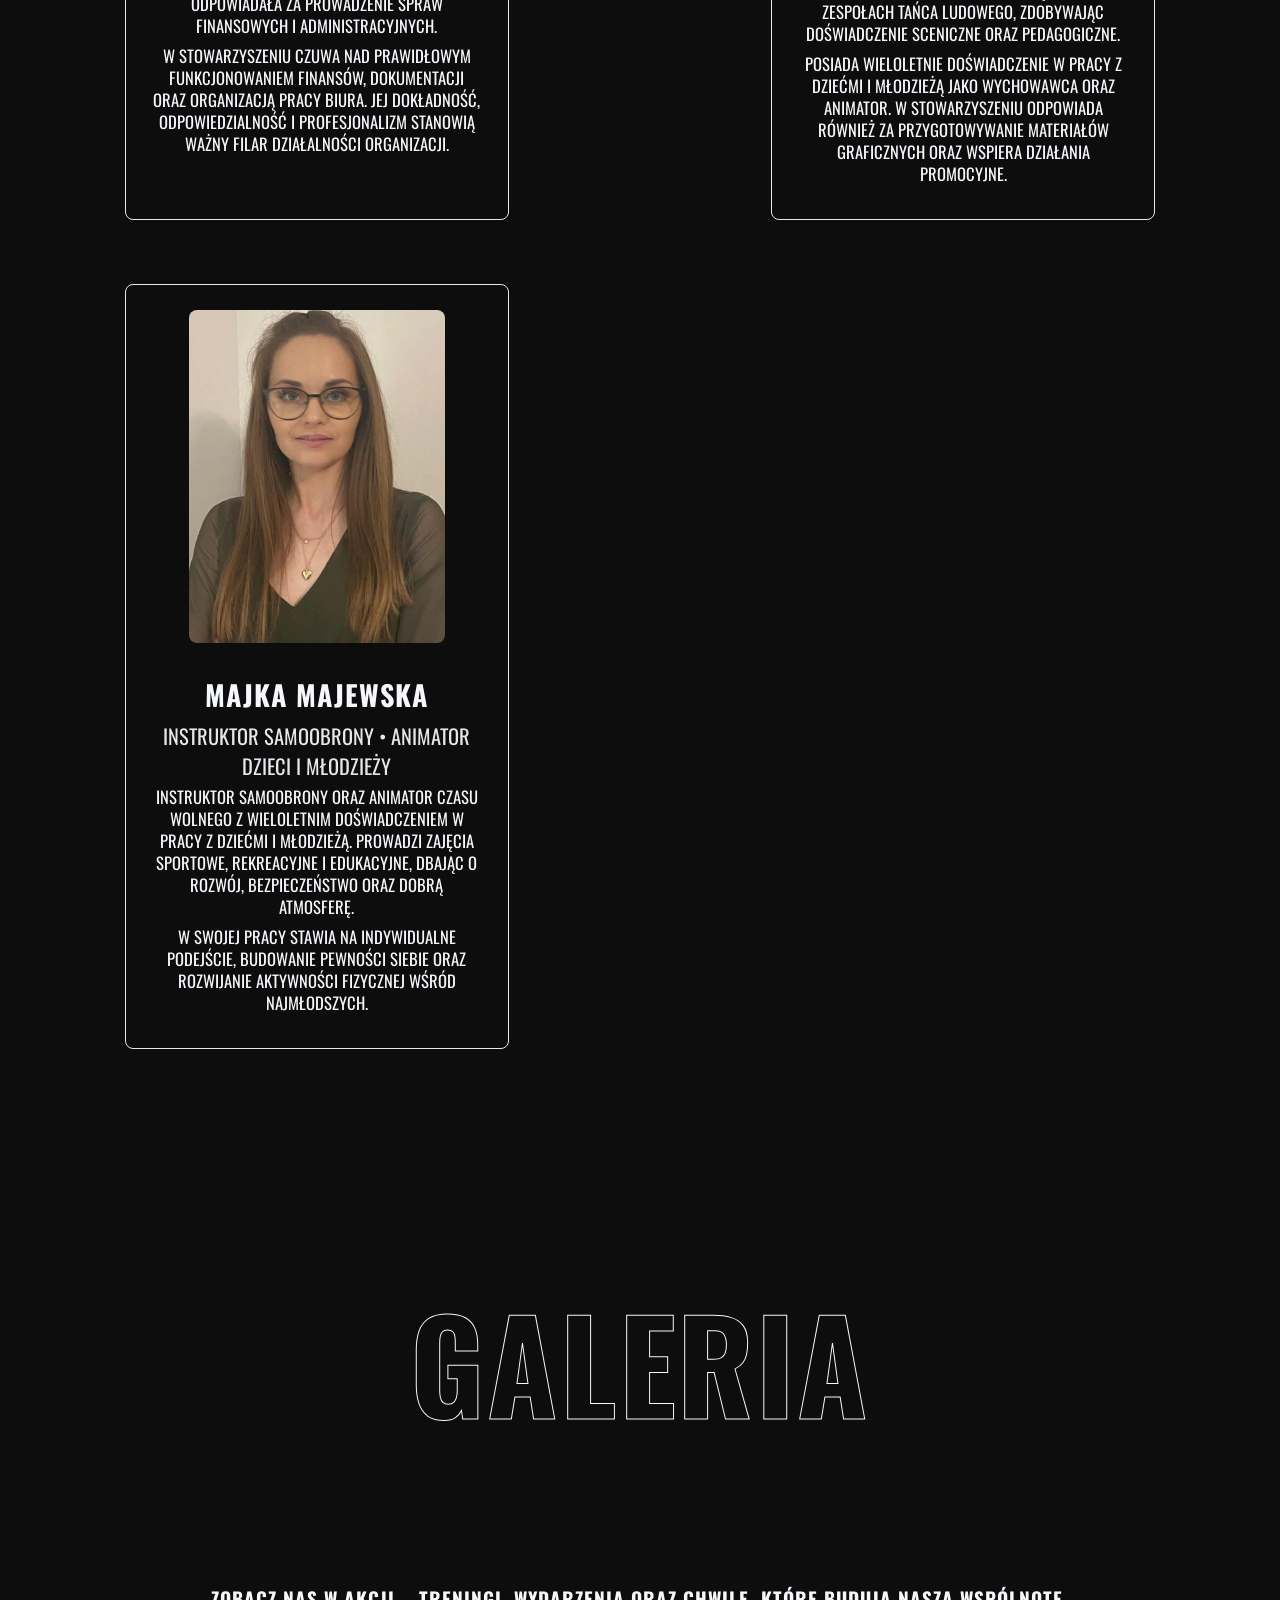
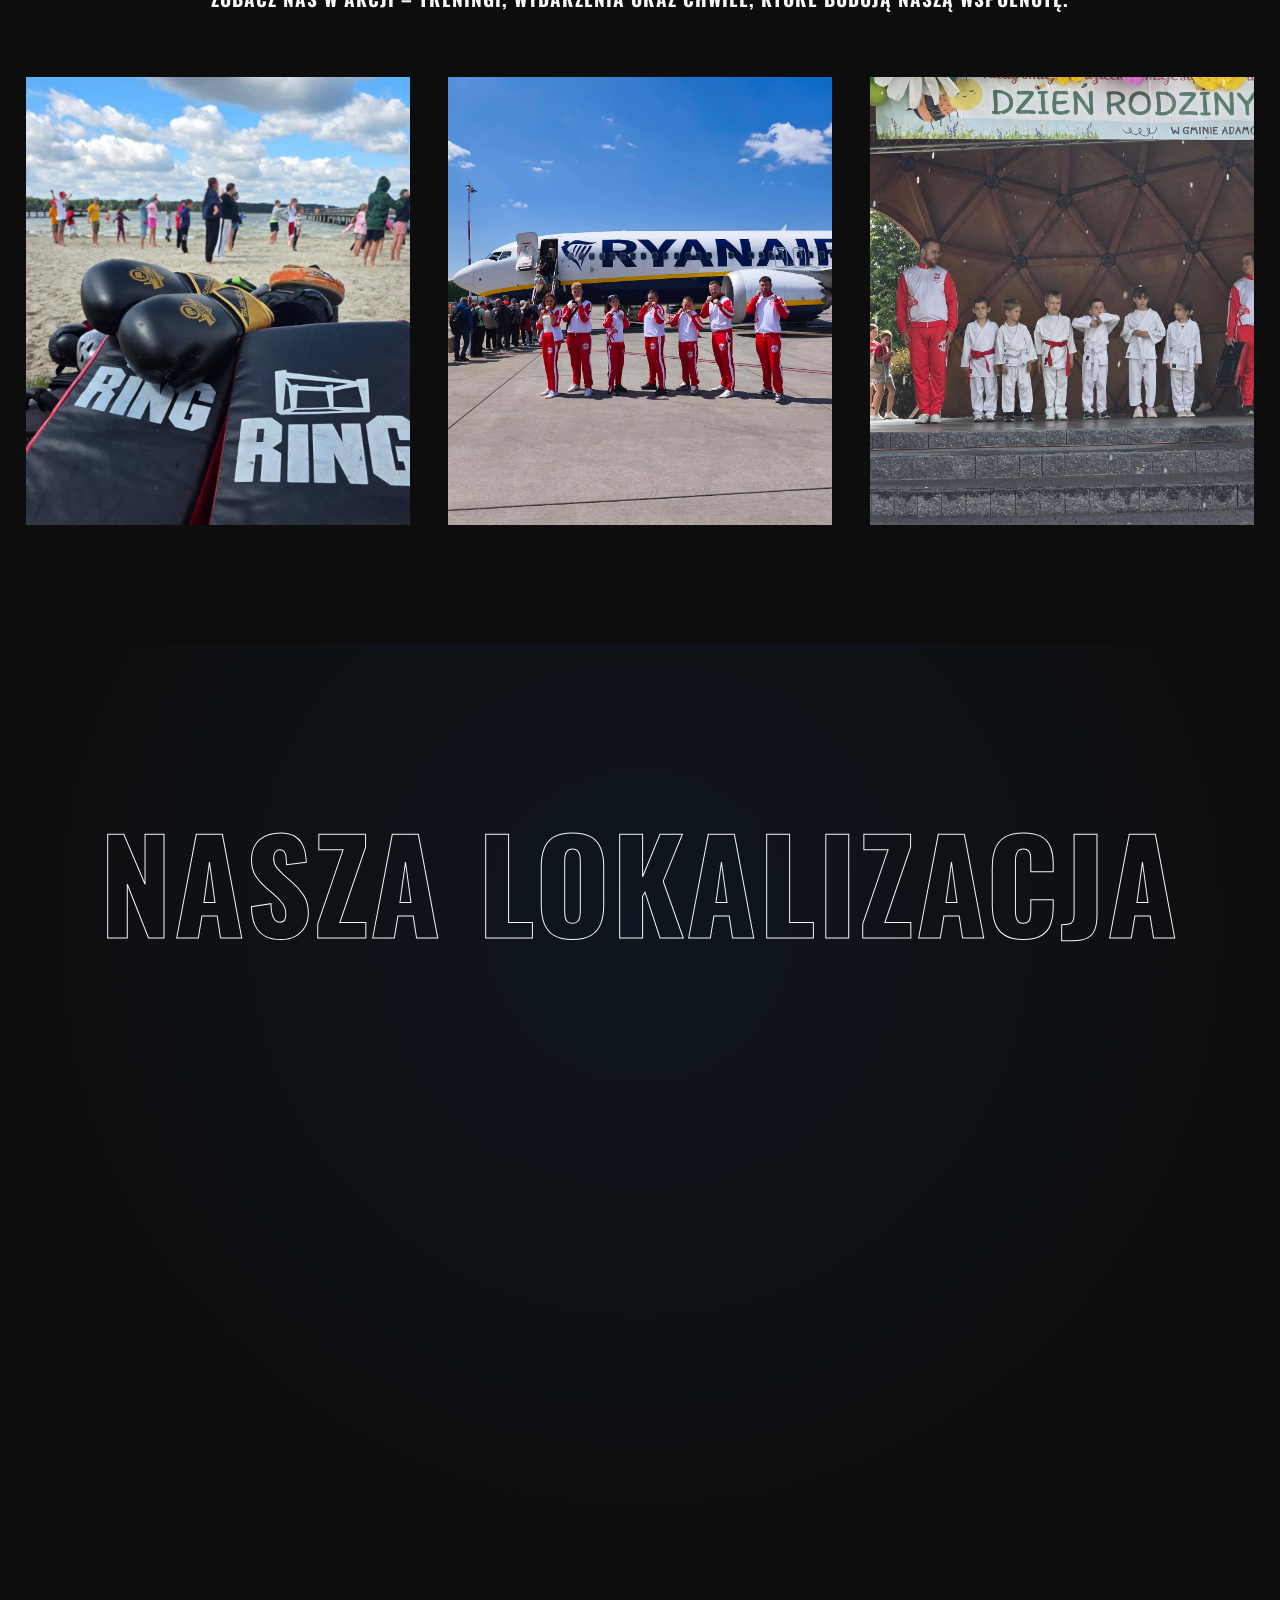
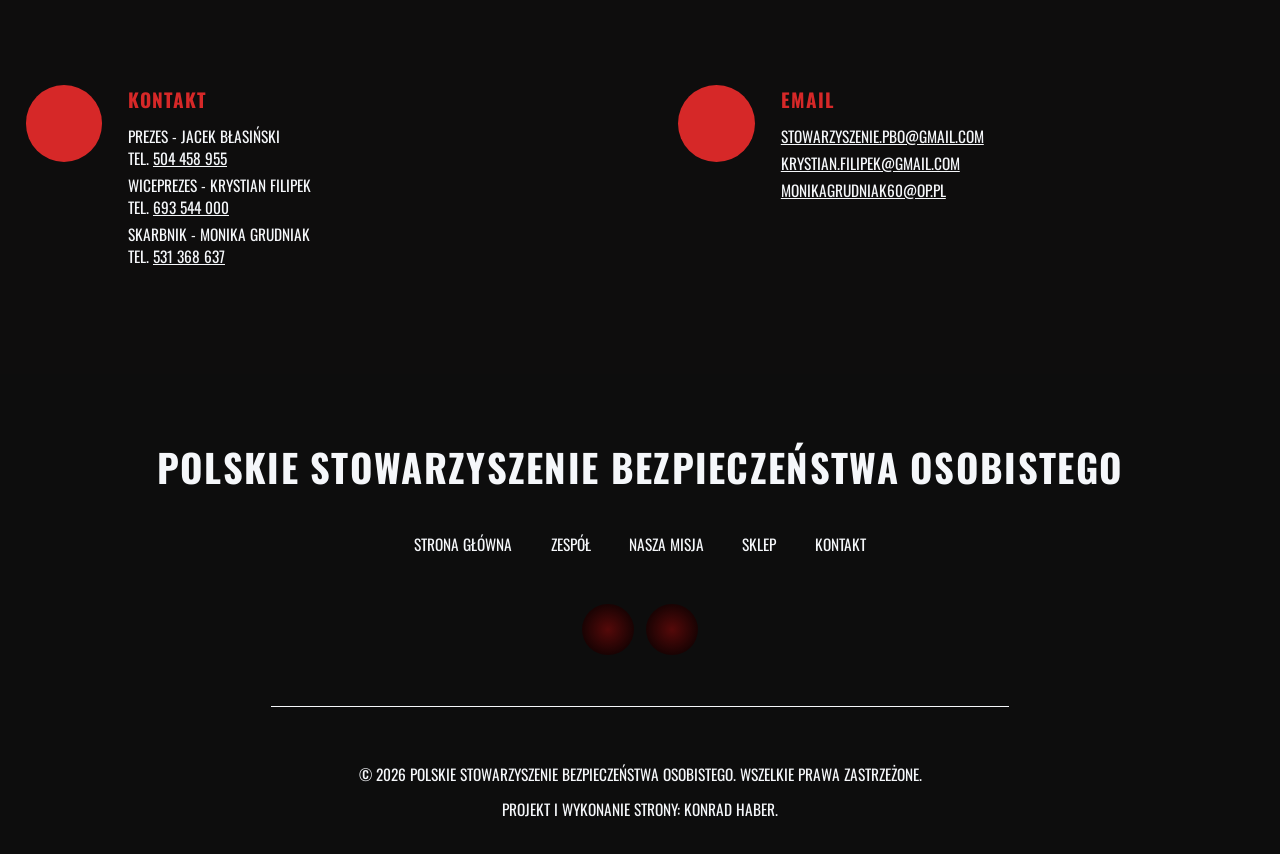
==== commit bed90056: "fix copyright and selected text" ====
--- a/index.html
+++ b/index.html
@@ -311,7 +311,8 @@
             </div>
             <hr>
 
-            <p>copyright@copy; Polskie Stowarzyszenie Bezpieczeństwa Osobistego 2026.</p>
+            <p>© 2026 Polskie Stowarzyszenie Bezpieczeństwa Osobistego. Wszelkie prawa zastrzeżone.</p>
+            <p>Projekt i wykonanie strony: Konrad Haber.</p>
         </footer>
     </div>
     <script src="js/script.js"></script>
--- a/css/style.css
+++ b/css/style.css
@@ -320,8 +320,8 @@
 .nav-dropdown .dropdown-menu li a {
     display: block;
     width: 100%;
-    padding: 1.1rem 1.4rem;
-    font-size: 1.35rem;
+    padding: 1rem 1.2rem;
+    font-size: 1.1rem;
     border-radius: 6px;
     white-space: normal;
     line-height: 1.4;
@@ -902,6 +902,7 @@
         r: 5;
         opacity: 1;
     }
+
     100% {
         r: 22;
         opacity: 0;
@@ -1152,12 +1153,10 @@
 .mosaic-item-overlay {
     position: absolute;
     inset: 0;
-    background: linear-gradient(
-        180deg,
-        rgba(0, 0, 0, 0.05) 0%,
-        rgba(11, 31, 58, 0.4) 50%,
-        rgba(13, 13, 13, 0.88) 100%
-    );
+    background: linear-gradient(180deg,
+            rgba(0, 0, 0, 0.05) 0%,
+            rgba(11, 31, 58, 0.4) 50%,
+            rgba(13, 13, 13, 0.88) 100%);
     opacity: 0;
     display: flex;
     flex-direction: column;
--- a/css/media-queries.css
+++ b/css/media-queries.css
@@ -509,7 +509,7 @@
     }
 
     .section-heading {
-        font-size: 6.2rem;
+        font-size: 4.6rem;
     }
 
     /**********************************************************
@@ -594,6 +594,7 @@
 
 /* Ensure logo and title stay on one line on small screens */
 @media only screen and (max-width:768px) {
+
     /* prevent nav items from wrapping */
     nav.d-flex {
         flex-wrap: nowrap;
@@ -605,26 +606,31 @@
         display: flex;
         align-items: center;
         gap: .6rem;
-        flex: 1 1 auto; /* allow shrinking if needed */
+        flex: 1 1 auto;
+        /* allow shrinking if needed */
     }
 
     .logo-box img {
-        height: 3.8rem; /* slightly smaller logo */
+        height: 3.8rem;
+        /* slightly smaller logo */
         width: auto;
         flex: 0 0 auto;
     }
 
     .logo-box h2 {
-        font-size: 1.6rem; /* smaller title */
+        font-size: 1.6rem;
+        /* smaller title */
         display: inline-block;
         margin: 0;
         overflow: hidden;
         text-overflow: ellipsis;
-        max-width: calc(100% - 6.5rem); /* leave space for hamburger */
+        max-width: calc(100% - 6.5rem);
+        /* leave space for hamburger */
     }
 
     .logo-box h2 br {
-        display: none; /* remove forced line break */
+        display: none;
+        /* remove forced line break */
     }
 
     /* ensure hamburger stays on the same line and aligned right */
@@ -642,6 +648,7 @@
     .logo-box img {
         height: 3.2rem;
     }
+
     .logo-box h2 {
         font-size: 1.2rem;
     }
@@ -655,7 +662,7 @@
         grid-template-columns: 1fr;
         gap: 3.5rem;
     }
-    
+
     .mosaic-gallery-grid {
         grid-template-columns: repeat(3, 1fr);
         grid-auto-rows: 22rem;
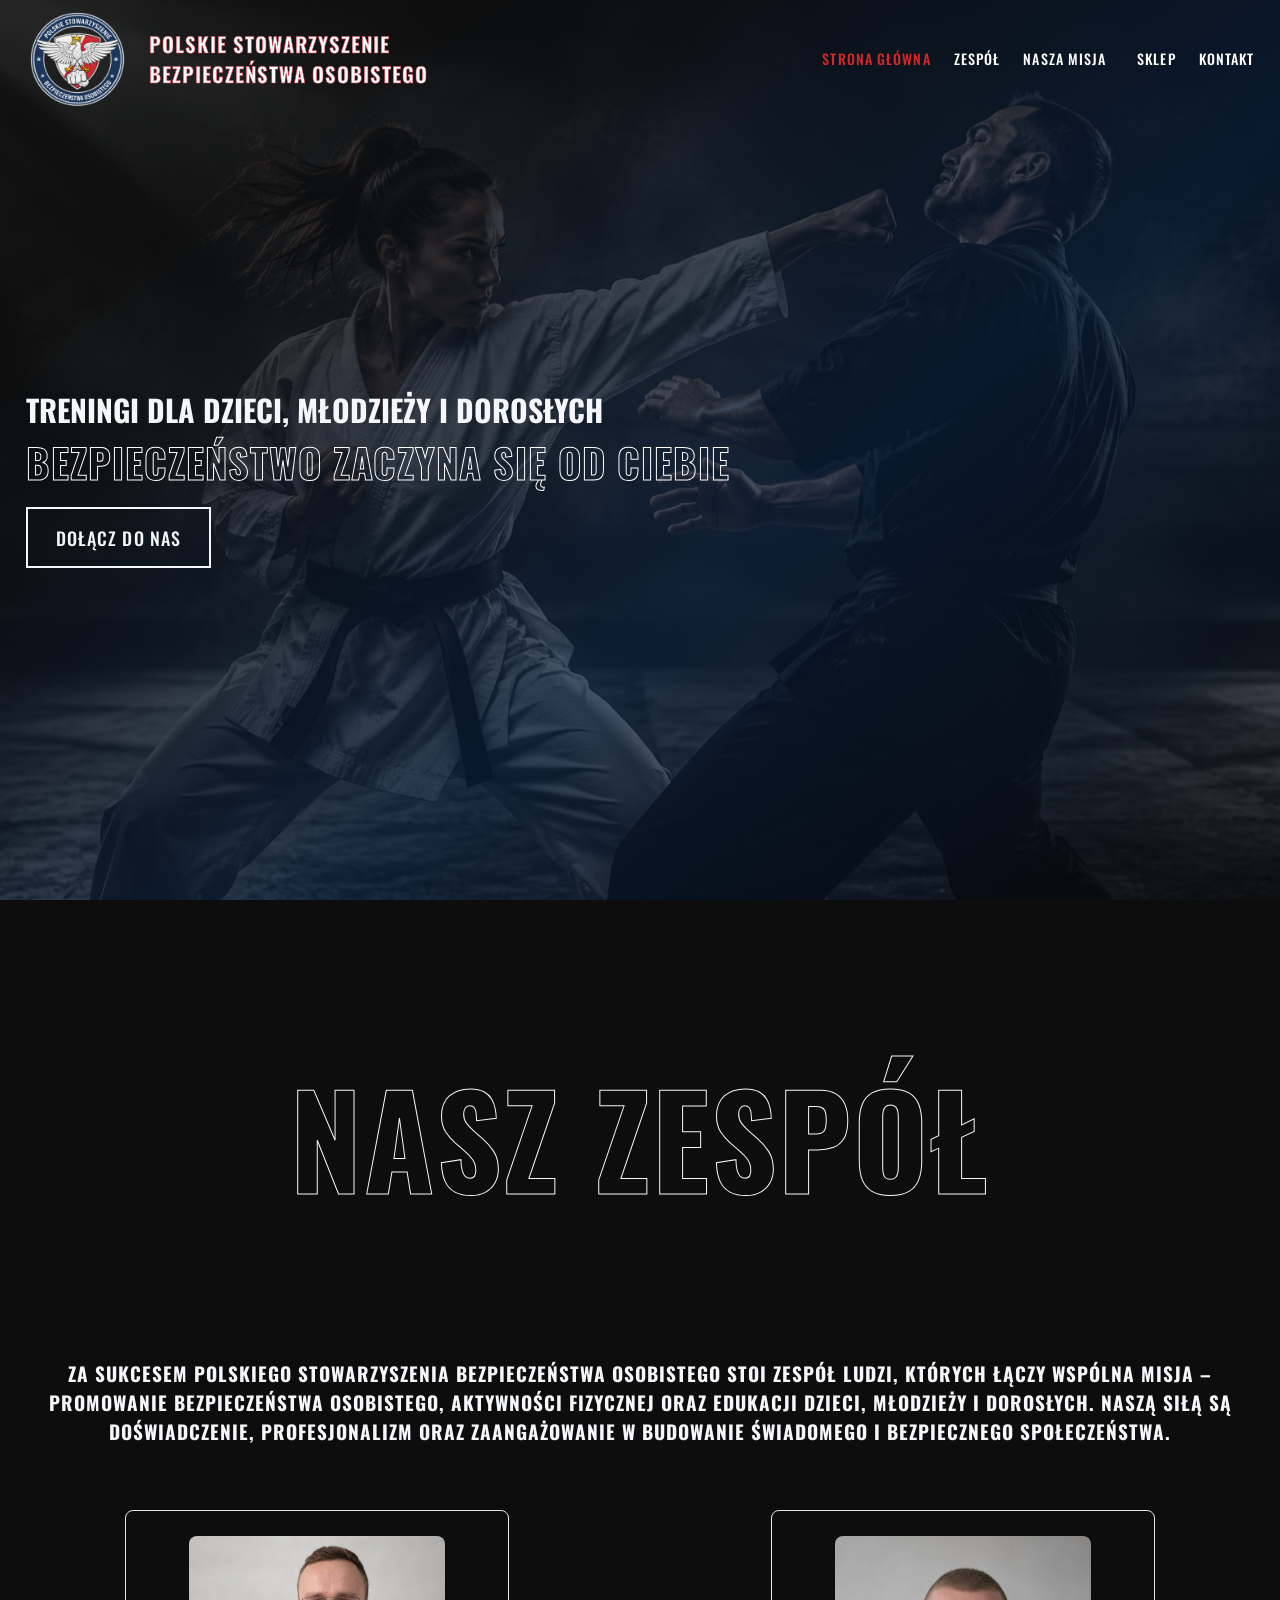
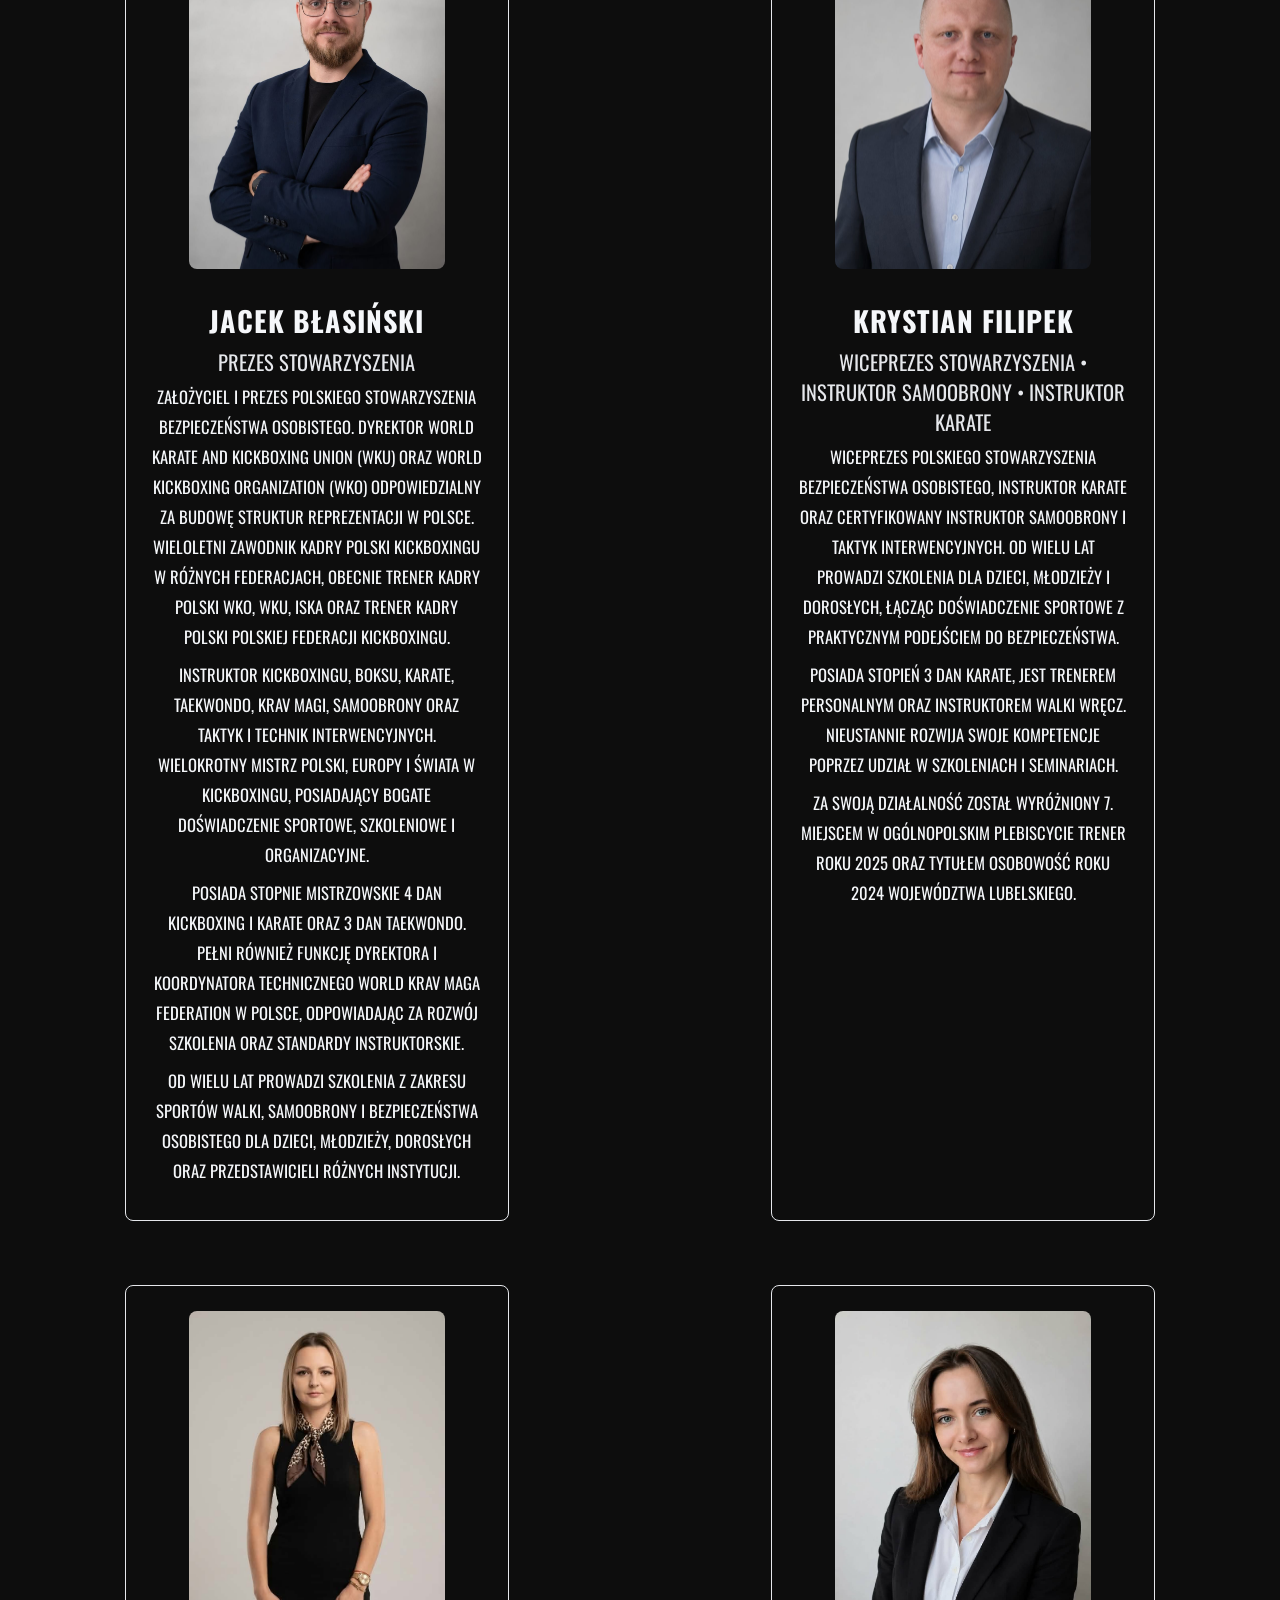
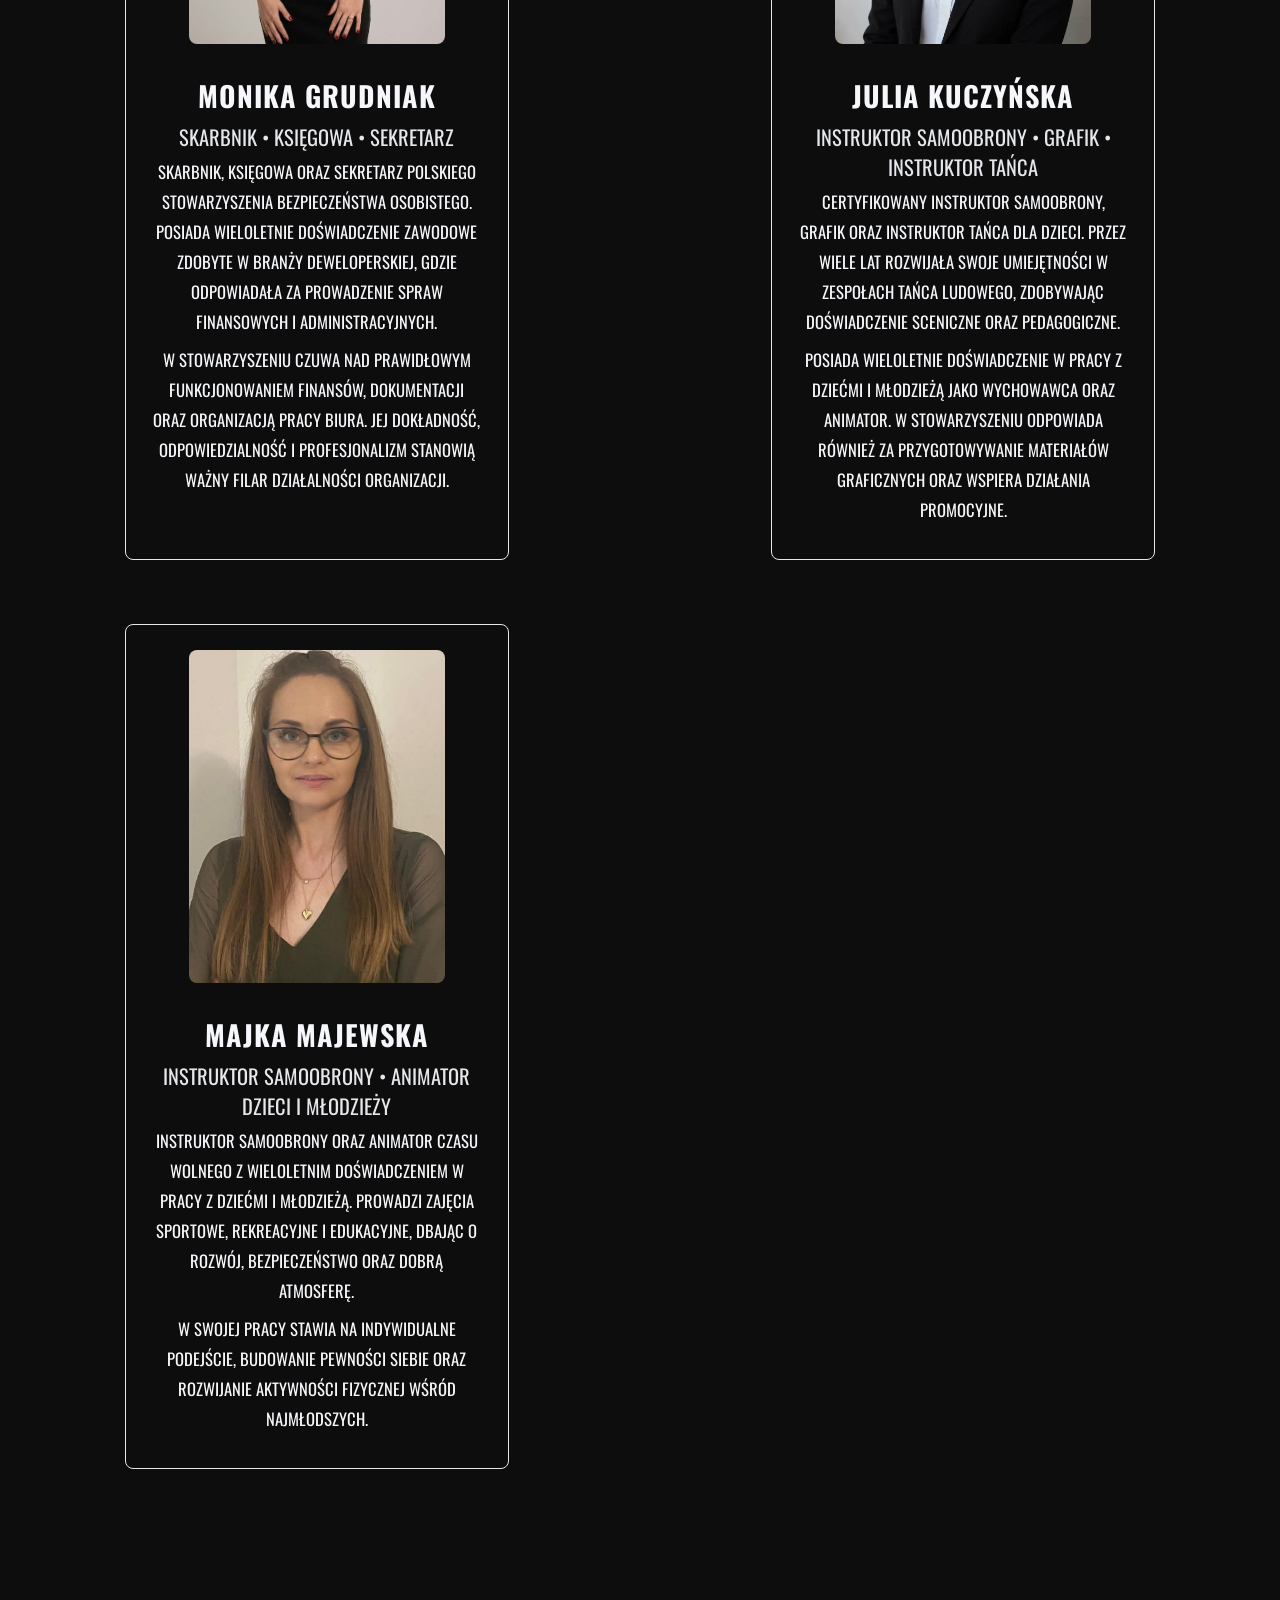
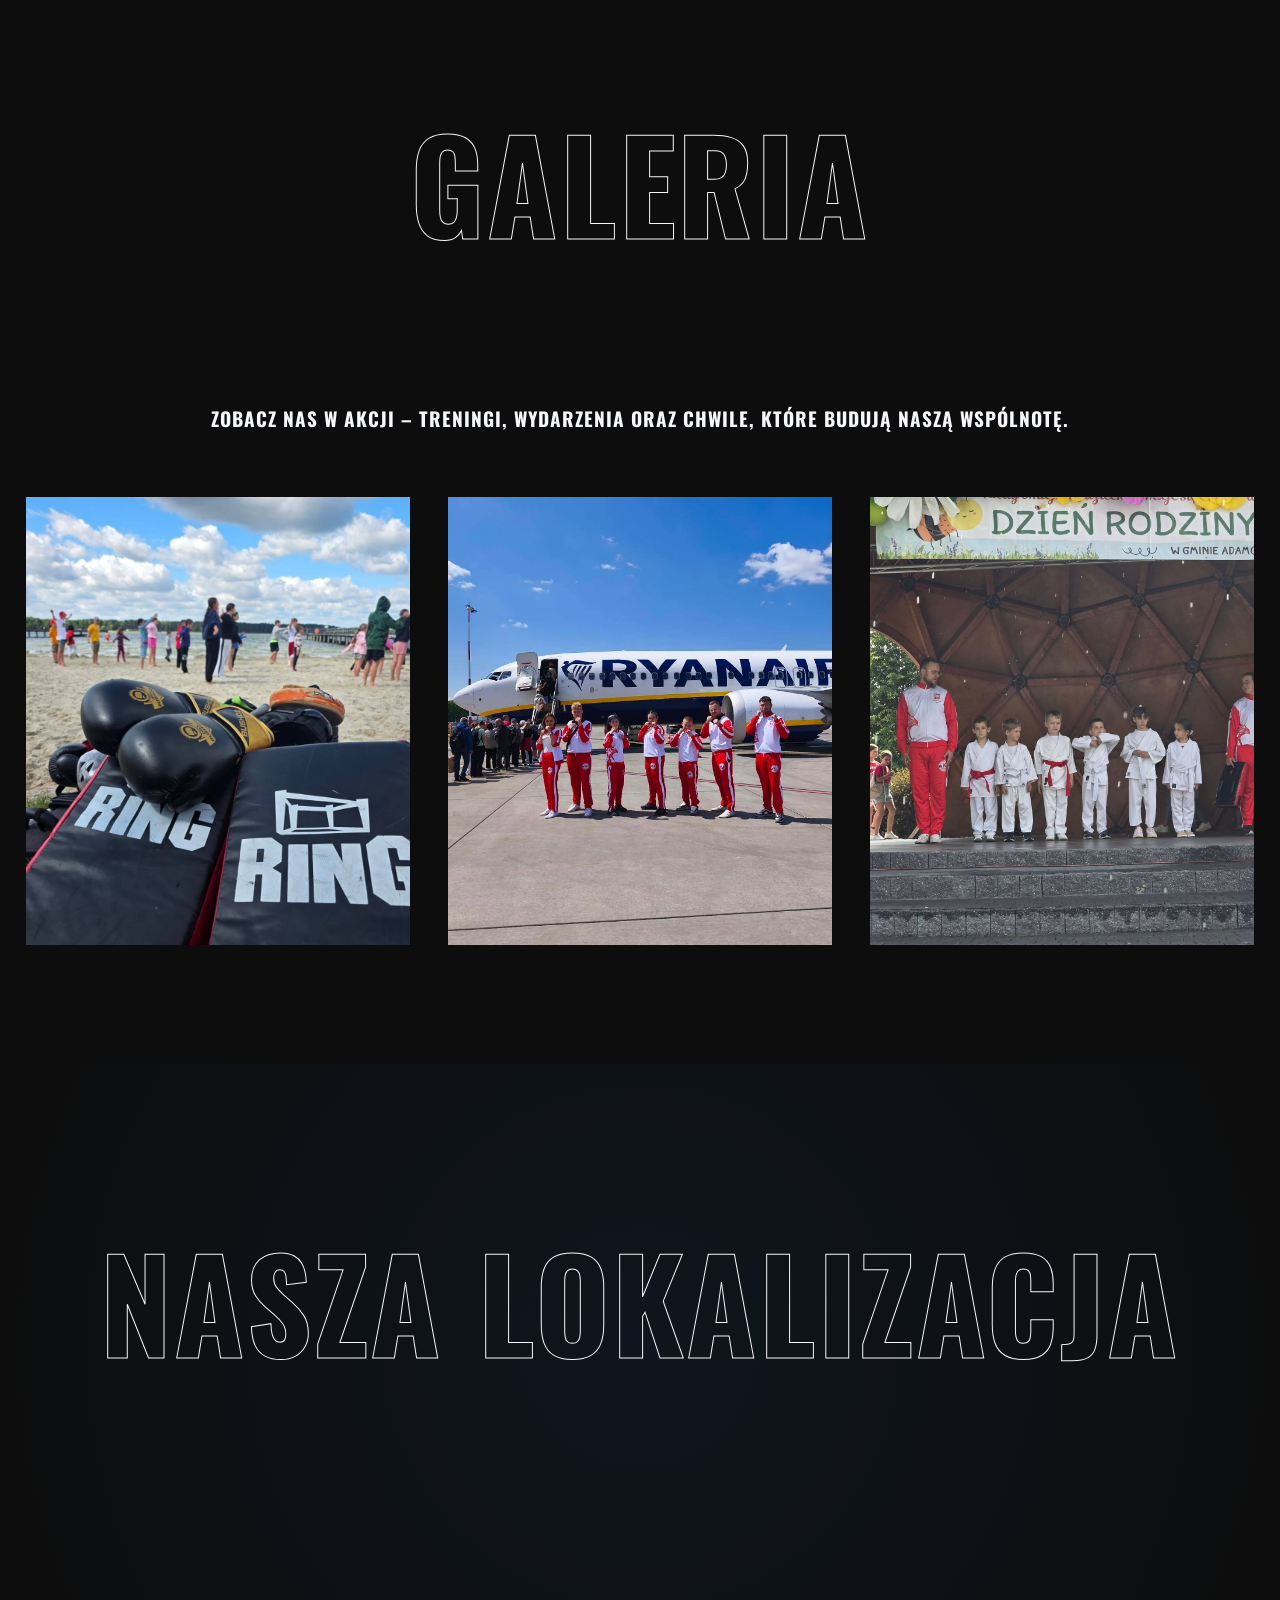
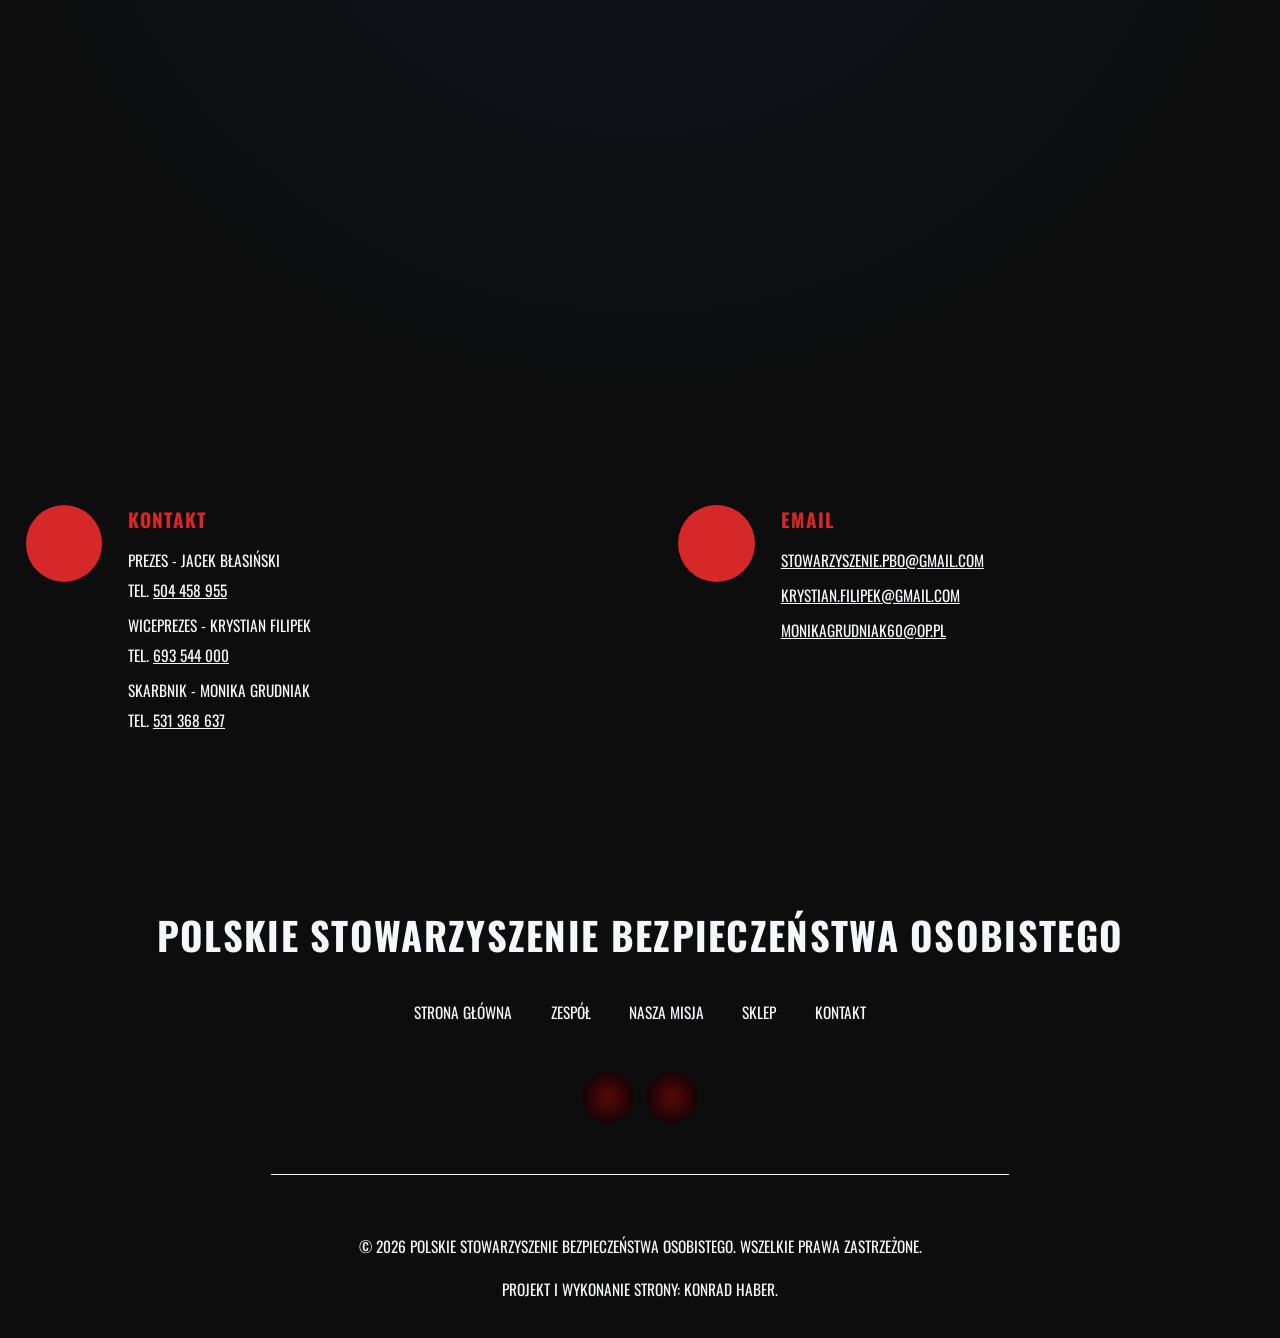
==== commit a358c291: "fix some text" ====
--- a/index.html
+++ b/index.html
@@ -17,306 +17,310 @@
 </head>
 
 <body>
-    <div class="wrapper">
-        <header id="home">
-            <nav class="section-inline-padding d-flex justify-between align-center">
-                <div class="logo-box d-flex align-center">
-                    <img src="assets/images/logo.png" alt="logo">
-                    <h2>
-                        Polskie Stowarzyszenie<br>
-                        Bezpieczeństwa Osobistego
-                    </h2>
-                </div>
-                <div class="nav-links">
-                    <ul class="d-flex">
-                        <li><a href="#home">Strona główna</a></li>
-                        <li><a href="#about-section">Zespół</a></li>
-                        <li class="nav-dropdown">
-                            <a href="#" class="dropdown-toggle">Nasza misja <i class="fa fa-chevron-down"></i></a>
-                            <ul class="dropdown-menu">
-                                <li><a href="partnerstwo.html">Program Partnerski</a></li>
-                                <li><a href="bezpieczny-student.html">Bezpieczny Uczeń – Bezpieczna Gmina</a></li>
-                                <li><a href="akademia.html">Akademia Bezpieczeństwa Osobistego</a></li>
-                                <li><a href="#">Szkolenia Instruktorskie</a></li>
-                                <li><a href="#">Turnieje Krajowe i Międzynarodowe</a></li>
-                            </ul>
-                        </li>
-                        <li><a href="#home" target="_blank" rel="noopener">Sklep</a></li>
-                        <li><a href="#contact-section">Kontakt</a></li>
-                    </ul>
-                </div>
-                <span class="mobile-toggle-btn">
+<div class="wrapper">
+    <header id="home">
+        <nav class="section-inline-padding d-flex justify-between align-center">
+            <div class="logo-box d-flex align-center">
+                <img src="assets/images/logo.png" alt="logo">
+                <h2>
+                    Polskie Stowarzyszenie<br>
+                    Bezpieczeństwa Osobistego
+                </h2>
+            </div>
+            <div class="nav-links">
+                <ul class="d-flex">
+                    <li><a href="#home">Strona główna</a></li>
+                    <li><a href="#about-section">Zespół</a></li>
+                    <li class="nav-dropdown">
+                        <a href="#" class="dropdown-toggle">Nasza misja <i class="fa fa-chevron-down"></i></a>
+                        <ul class="dropdown-menu">
+                            <li><a href="partnerstwo.html">Program Partnerski</a></li>
+                            <li><a href="bezpieczny-student.html">Bezpieczny Uczeń – Bezpieczna Gmina</a></li>
+                            <li><a href="akademia.html">Akademia Bezpieczeństwa Osobistego</a></li>
+                            <li><a href="#">Szkolenia Instruktorskie</a></li>
+                            <li><a href="#">Turnieje Krajowe i Międzynarodowe</a></li>
+                            <li><a href="wspolpraca-miedzynarodowa.html">Współpraca miedzynarodowa</a></li>
+                        </ul>
+                    </li>
+                    <li><a href="#home" target="_blank" rel="noopener">Sklep</a></li>
+                    <li><a href="#contact-section">Kontakt</a></li>
+                </ul>
+            </div>
+            <span class="mobile-toggle-btn">
                     <i class="fa fa-bars"></i>
                 </span>
 
-            </nav>
-            <div id="hero-text" class="max-width-center d-flex flex-d-col align-start justify-center">
-                <h3 style="font-size: 30px">Treningi dla dzieci, młodzieży i dorosłych</h3>
-                <h2 style="font-size: 40px">Bezpieczeństwo zaczyna się od Ciebie</h2>
-                <a href="partnerstwo.html" class="hero-btn transparent-btn">Dołącz do nas</a>
-            </div>
-        </header>
-        <section id="about-section" class="max-width-center  section-block-padding">
-            <h1 class="section-heading">Nasz zespół</h1>
-            <h2 class="section-sub-heading">Za sukcesem Polskiego Stowarzyszenia Bezpieczeństwa Osobistego stoi zespół
-                ludzi, których łączy wspólna misja – promowanie bezpieczeństwa osobistego, aktywności fizycznej oraz
-                edukacji dzieci, młodzieży i dorosłych. Naszą siłą są doświadczenie, profesjonalizm oraz zaangażowanie w
-                budowanie świadomego i bezpiecznego społeczeństwa.</h2>
-            <div class="offer-boxes-container">
-                <div class="offer-box">
-                    <img src="assets/images/team/jacek.jpg"
-                        alt="PREZES Polskiego Stowarzyszenia Bezpieczeństwa Osobistego">
-                    <h2>Jacek Błasiński</h2>
-                    <h3>Prezes Stowarzyszenia
-                    </h3>
-                    <p>Założyciel i Prezes Polskiego Stowarzyszenia Bezpieczeństwa Osobistego. Wieloletni zawodnik Kadry
-                        Polski Kickboxingu w różnych federacjach, obecnie Trener Kadry Polski WKO oraz Trener Kadry
-                        Polski Polskiej Federacji Kickboxingu.
-                    </p>
-                    <p>Instruktor kickboxingu, boksu, karate, taekwondo, krav magi, samoobrony oraz taktyk i technik
-                        interwencyjnych. Wielokrotny mistrz Polski, Europy i świata w kickboxingu, posiadający bogate
-                        doświadczenie sportowe, szkoleniowe i organizacyjne.</p>
-                    <p>Posiada stopnie mistrzowskie 4 Dan Kickboxing i Karate oraz 3 Dan Taekwondo. Pełni również
-                        funkcję Dyrektora WKO Polska oraz Dyrektora i Koordynatora Technicznego World Krav Maga
-                        Federation w Polsce, odpowiadając za rozwój szkolenia oraz standardy instruktorskie.</p>
-                    <p>Od wielu lat prowadzi szkolenia z zakresu sportów walki, samoobrony i bezpieczeństwa osobistego
-                        dla dzieci, młodzieży, dorosłych oraz przedstawicieli różnych instytucji.
-                    </p>
-                </div>
-                <div class="offer-box">
-                    <img src="assets/images/team/krystian.jpg"
-                        alt="WICEPREZES Polskiego Stowarzyszenia Bezpieczeństwa Osobistego">
-                    <h2>Krystian Filipek</h2>
-                    <h3>Wiceprezes Stowarzyszenia • Instruktor Samoobrony • Instruktor Karate</h3>
-                    <p>Wiceprezes Polskiego Stowarzyszenia Bezpieczeństwa Osobistego, instruktor karate oraz
-                        certyfikowany instruktor samoobrony i taktyk interwencyjnych. Od wielu lat prowadzi szkolenia
-                        dla dzieci, młodzieży i dorosłych, łącząc doświadczenie sportowe z praktycznym podejściem do
-                        bezpieczeństwa.</p>
-                    <p>Posiada stopień 3 Dan Karate, jest trenerem personalnym oraz instruktorem walki wręcz.
-                        Nieustannie rozwija swoje kompetencje poprzez udział w szkoleniach i seminariach.</p>
-                    <p>Za swoją działalność został wyróżniony 7. miejscem w ogólnopolskim plebiscycie Trener Roku 2025
-                        oraz tytułem Osobowość Roku 2024 Województwa Lubelskiego.</p>
-
-                </div>
-                <div class="offer-box">
-                    <img src="assets/images/team/monika.png"
-                        alt="SEKRETARZ GENERALNY Polskiego Stowarzyszenia Bezpieczeństwa Osobistego">
-                    <h2>Monika Grudniak</h2>
-                    <h3>Skarbnik • Księgowa • Sekretarz
-                    </h3>
-                    <p>Skarbnik, księgowa oraz sekretarz Polskiego Stowarzyszenia Bezpieczeństwa Osobistego. Posiada
-                        wieloletnie doświadczenie zawodowe zdobyte w branży deweloperskiej, gdzie odpowiadała za
-                        prowadzenie spraw finansowych i administracyjnych.</p>
-                    <p>W stowarzyszeniu czuwa nad prawidłowym funkcjonowaniem finansów, dokumentacji oraz organizacją
-                        pracy biura. Jej dokładność, odpowiedzialność i profesjonalizm stanowią ważny filar działalności
-                        organizacji.</p>
-                </div>
-                <div class="offer-box">
-                    <img src="assets/images/team/juia.jpg"
-                        alt="Instruktorka Polskiego Stowarzyszenia Bezpieczeństwa Osobistego">
-                    <h2>Julia Kuczyńska</h2>
-                    <h3>Instruktor Samoobrony • Grafik • Instruktor Tańca
-                    </h3>
-                    <p>Certyfikowany instruktor samoobrony, grafik oraz instruktor tańca dla dzieci. Przez wiele lat
-                        rozwijała swoje umiejętności w zespołach tańca ludowego, zdobywając doświadczenie sceniczne oraz
-                        pedagogiczne.</p>
-                    <p>Posiada wieloletnie doświadczenie w pracy z dziećmi i młodzieżą jako wychowawca oraz animator. W
-                        stowarzyszeniu odpowiada również za przygotowywanie materiałów graficznych oraz wspiera
-                        działania promocyjne.</p>
-                </div>
-                <div class="offer-box">
-                    <img src="assets/images/team/majka.jpg"
-                        alt="Instruktorka oraz animatorka Polskiego Stowarzyszenia Bezpieczeństwa Osobistego">
-                    <h2>Majka Majewska</h2>
-                    <h3>Instruktor Samoobrony • Animator Dzieci i Młodzieży
-                    </h3>
-                    <p>Instruktor samoobrony oraz animator czasu wolnego z wieloletnim doświadczeniem w pracy z dziećmi
-                        i młodzieżą. Prowadzi zajęcia sportowe, rekreacyjne i edukacyjne, dbając o rozwój,
-                        bezpieczeństwo oraz dobrą atmosferę.</p>
-                    <p>W swojej pracy stawia na indywidualne podejście, budowanie pewności siebie oraz rozwijanie
-                        aktywności fizycznej wśród najmłodszych.</p>
-                </div>
-            </div>
-        </section>
-
-        <section id="gallery-section" class="max-width-center section-block-padding">
-            <h1 class="section-heading">Galeria</h1>
-            <h2 class="section-sub-heading">Zobacz nas w akcji – treningi, wydarzenia oraz chwile, które budują naszą
-                wspólnotę.</h2>
-            <div class="gallery-row gallery-row-1">
-                <div class="gallery-box" data-event="Letnie Zgrupowanie Karate nad Jeziorem Firlej 2026"
-                    data-title="Letnie Zgrupowanie Karate nad Jeziorem Firlej 2026"
-                    data-images="assets/images/gallery/1.jpg,assets/images/gallery/2.jpg,assets/images/gallery/3.jpg,assets/images/gallery/4.jpg,assets/images/gallery/5.jpg,assets/images/gallery/6.jpg,assets/images/gallery/7.jpg,assets/images/gallery/8.jpg,assets/images/gallery/9.jpg,assets/images/gallery/10.jpg">
-                    <img src="assets/images/gallery/1.jpg"
-                        alt="Zdjęcie z letniego Zgrupowania Karate nad Jeziorem Firlej 2026">
-                    <div class="gallery-box-overlay">
-                        <h2>Letnie Zgrupowanie Karate nad Jeziorem Firlej 2026</h2>
-                        <span class="gallery-view-more"><i class="fa fa-images"></i> Zobacz galerię</span>
-                    </div>
-                </div>
-                <div class="gallery-box" data-event="MISTRZOSTWA EUROPY W ANGLII"
-                    data-title="MISTRZOSTWA EUROPY W ANGLII"
-                    data-images="assets/images/gallery/11.jpg,assets/images/gallery/12.jpg,assets/images/gallery/13.jpg,assets/images/gallery/14.jpg,assets/images/gallery/15.jpg,assets/images/gallery/16.jpg,assets/images/gallery/17.jpg,assets/images/gallery/18.jpg,assets/images/gallery/19.jpg,assets/images/gallery/20.jpg">
-                    <img src="assets/images/gallery/11.jpg" alt="Zdjęcie z Mistrzostw Europy w Anglii">
-                    <div class="gallery-box-overlay">
-                        <h2>MISTRZOSTWA EUROPY W ANGLII</h2>
-                        <span class="gallery-view-more"><i class="fa fa-images"></i> Zobacz galerię</span>
-                    </div>
-                </div>
-                <div class="gallery-box" data-event="Pokaz karate i obrony osobistej podczas Dnia Rodziny w Adamowie"
-                    data-title="Pokaz karate i obrony osobistej podczas Dnia Rodziny w Adamowie"
-                    data-images="assets/images/gallery/21.jpg,assets/images/gallery/22.jpg,assets/images/gallery/24.jpg,assets/images/gallery/25.jpg">
-                    <img src="assets/images/gallery/21.jpg"
-                        alt="Zdjęcie z pokazu karate i obrony osobistej podczas Dnia Rodziny w Adamowie">
-                    <div class="gallery-box-overlay">
-                        <h2>Pokaz karate</h2>
-                        <span class="gallery-view-more"><i class="fa fa-images"></i> Zobacz galerię</span>
-                    </div>
-                </div>
-            </div>
-            <!--            <div class="gallery-row gallery-row-2">-->
-            <!--                <div class="gallery-box" data-event="zgrupowanie-instruktorskie" data-title="Zgrupowanie instruktorskie - Mazury" data-images="assets/images/juia.jpg,assets/images/krystian.jpg,assets/images/jacek.jpg">-->
-            <!--                    <img src="assets/images/team/juia.jpg" alt="Zdjęcie ze zgrupowania instruktorskiego na Mazurach">-->
-            <!--                    <div class="gallery-box-overlay">-->
-            <!--                        <h2>Zgrupowanie instruktorskie - Mazury</h2>-->
-            <!--                        <span class="gallery-view-more"><i class="fa fa-images"></i> Zobacz galerię</span>-->
-            <!--                    </div>-->
-            <!--                </div>-->
-            <!--                <div class="gallery-box" data-event="kolonia-ustka" data-title="Letnia kolonia sportowa - Ustka" data-images="assets/images/majka.jpg,assets/images/juia.jpg,assets/images/monika.png">-->
-            <!--                    <img src="assets/images/team/majka.jpg" alt="Zdjęcie z letniej kolonii sportowej w Ustce">-->
-            <!--                    <div class="gallery-box-overlay">-->
-            <!--                        <h2>Letnia kolonia - Ustka</h2>-->
-            <!--                        <span class="gallery-view-more"><i class="fa fa-images"></i> Zobacz galerię</span>-->
-            <!--                    </div>-->
-            <!--                </div>-->
-            <!--                <div class="gallery-box" data-event="wyjazd-turniej-miedzynarodowy" data-title="Wyjazd na turniej międzynarodowy - Karpacz" data-images="assets/images/monika.png,assets/images/jacek.jpg,assets/images/krystian.jpg">-->
-            <!--                    <img src="assets/images/team/monika.png" alt="Zdjęcie z wyjazdu na turniej międzynarodowy w Karpaczu">-->
-            <!--                    <div class="gallery-box-overlay">-->
-            <!--                        <h2>Turniej międzynarodowy - Karpacz</h2>-->
-            <!--                        <span class="gallery-view-more"><i class="fa fa-images"></i> Zobacz galerię</span>-->
-            <!--                    </div>-->
-            <!--                </div>-->
-            <!--            </div>-->
-        </section>
-
-        <div id="galleryModal" class="gallery-modal">
-            <div class="gallery-modal-content">
-                <div class="gallery-modal-header">
-                    <h3 class="gallery-modal-title"></h3>
-                    <span class="gallery-modal-count"></span>
-                </div>
-                <button class="gallery-modal-close" aria-label="Zamknij galerię"><i class="fa fa-times"></i></button>
-                <div class="gallery-modal-grid"></div>
-            </div>
-        </div>
-
-        <div id="galleryLightbox" class="gallery-lightbox">
-            <button class="gallery-lightbox-close" aria-label="Zamknij podgląd"><i class="fa fa-times"></i></button>
-            <button class="gallery-lightbox-nav gallery-lightbox-prev" aria-label="Poprzednie zdjęcie"><i
-                    class="fa fa-chevron-left"></i></button>
-            <div class="gallery-lightbox-stage">
-                <img class="gallery-lightbox-image" src="" alt="Zdjęcie z wydarzenia">
-            </div>
-            <button class="gallery-lightbox-nav gallery-lightbox-next" aria-label="Następne zdjęcie"><i
-                    class="fa fa-chevron-right"></i></button>
-            <div class="gallery-lightbox-counter"></div>
-        </div>
-
-        <section id="map-section" class="section-block-padding">
-            <h1 class="section-heading">Nasza Lokalizacja</h1>
-            <div class="map-container">
-                <iframe
+        </nav>
+        <div id="hero-text" class="max-width-center d-flex flex-d-col align-start justify-center">
+            <h3 style="font-size: 30px">Treningi dla dzieci, młodzieży i dorosłych</h3>
+            <h2 style="font-size: 40px">Bezpieczeństwo zaczyna się od Ciebie</h2>
+            <a href="partnerstwo.html" class="hero-btn transparent-btn">Dołącz do nas</a>
+        </div>
+    </header>
+    <section id="about-section" class="max-width-center  section-block-padding">
+        <h1 class="section-heading">Nasz zespół</h1>
+        <h2 class="section-sub-heading">Za sukcesem Polskiego Stowarzyszenia Bezpieczeństwa Osobistego stoi zespół
+            ludzi, których łączy wspólna misja – promowanie bezpieczeństwa osobistego, aktywności fizycznej oraz
+            edukacji dzieci, młodzieży i dorosłych. Naszą siłą są doświadczenie, profesjonalizm oraz zaangażowanie w
+            budowanie świadomego i bezpiecznego społeczeństwa.</h2>
+        <div class="offer-boxes-container">
+            <div class="offer-box">
+                <img src="assets/images/team/jacek.jpg"
+                     alt="PREZES Polskiego Stowarzyszenia Bezpieczeństwa Osobistego">
+                <h2>Jacek Błasiński</h2>
+                <h3>Prezes Stowarzyszenia
+                </h3>
+                <p>Założyciel i Prezes Polskiego Stowarzyszenia Bezpieczeństwa Osobistego. Dyrektor World Karate and
+                    Kickboxing Union (WKU) oraz World Kickboxing Organization (WKO) odpowiedzialny za budowę struktur
+                    reprezentacji w Polsce. Wieloletni zawodnik Kadry
+                    Polski Kickboxingu w różnych federacjach, obecnie Trener Kadry Polski WKO, WKU, ISKA oraz Trener
+                    Kadry
+                    Polski Polskiej Federacji Kickboxingu.
+                </p>
+                <p>Instruktor kickboxingu, boksu, karate, taekwondo, krav magi, samoobrony oraz taktyk i technik
+                    interwencyjnych. Wielokrotny mistrz Polski, Europy i świata w kickboxingu, posiadający bogate
+                    doświadczenie sportowe, szkoleniowe i organizacyjne.</p>
+                <p>Posiada stopnie mistrzowskie 4 Dan Kickboxing i Karate oraz 3 Dan Taekwondo. Pełni również funkcję
+                    Dyrektora i Koordynatora Technicznego World Krav Maga
+                    Federation w Polsce, odpowiadając za rozwój szkolenia oraz standardy instruktorskie.</p>
+                <p>Od wielu lat prowadzi szkolenia z zakresu sportów walki, samoobrony i bezpieczeństwa osobistego
+                    dla dzieci, młodzieży, dorosłych oraz przedstawicieli różnych instytucji.
+                </p>
+            </div>
+            <div class="offer-box">
+                <img src="assets/images/team/krystian.jpg"
+                     alt="WICEPREZES Polskiego Stowarzyszenia Bezpieczeństwa Osobistego">
+                <h2>Krystian Filipek</h2>
+                <h3>Wiceprezes Stowarzyszenia • Instruktor Samoobrony • Instruktor Karate</h3>
+                <p>Wiceprezes Polskiego Stowarzyszenia Bezpieczeństwa Osobistego, instruktor karate oraz
+                    certyfikowany instruktor samoobrony i taktyk interwencyjnych. Od wielu lat prowadzi szkolenia
+                    dla dzieci, młodzieży i dorosłych, łącząc doświadczenie sportowe z praktycznym podejściem do
+                    bezpieczeństwa.</p>
+                <p>Posiada stopień 3 Dan Karate, jest trenerem personalnym oraz instruktorem walki wręcz.
+                    Nieustannie rozwija swoje kompetencje poprzez udział w szkoleniach i seminariach.</p>
+                <p>Za swoją działalność został wyróżniony 7. miejscem w ogólnopolskim plebiscycie Trener Roku 2025
+                    oraz tytułem Osobowość Roku 2024 Województwa Lubelskiego.</p>
+
+            </div>
+            <div class="offer-box">
+                <img src="assets/images/team/monika.png"
+                     alt="SEKRETARZ GENERALNY Polskiego Stowarzyszenia Bezpieczeństwa Osobistego">
+                <h2>Monika Grudniak</h2>
+                <h3>Skarbnik • Księgowa • Sekretarz
+                </h3>
+                <p>Skarbnik, księgowa oraz sekretarz Polskiego Stowarzyszenia Bezpieczeństwa Osobistego. Posiada
+                    wieloletnie doświadczenie zawodowe zdobyte w branży deweloperskiej, gdzie odpowiadała za
+                    prowadzenie spraw finansowych i administracyjnych.</p>
+                <p>W stowarzyszeniu czuwa nad prawidłowym funkcjonowaniem finansów, dokumentacji oraz organizacją
+                    pracy biura. Jej dokładność, odpowiedzialność i profesjonalizm stanowią ważny filar działalności
+                    organizacji.</p>
+            </div>
+            <div class="offer-box">
+                <img src="assets/images/team/juia.jpg"
+                     alt="Instruktorka Polskiego Stowarzyszenia Bezpieczeństwa Osobistego">
+                <h2>Julia Kuczyńska</h2>
+                <h3>Instruktor Samoobrony • Grafik • Instruktor Tańca
+                </h3>
+                <p>Certyfikowany instruktor samoobrony, grafik oraz instruktor tańca dla dzieci. Przez wiele lat
+                    rozwijała swoje umiejętności w zespołach tańca ludowego, zdobywając doświadczenie sceniczne oraz
+                    pedagogiczne.</p>
+                <p>Posiada wieloletnie doświadczenie w pracy z dziećmi i młodzieżą jako wychowawca oraz animator. W
+                    stowarzyszeniu odpowiada również za przygotowywanie materiałów graficznych oraz wspiera
+                    działania promocyjne.</p>
+            </div>
+            <div class="offer-box">
+                <img src="assets/images/team/majka.jpg"
+                     alt="Instruktorka oraz animatorka Polskiego Stowarzyszenia Bezpieczeństwa Osobistego">
+                <h2>Majka Majewska</h2>
+                <h3>Instruktor Samoobrony • Animator Dzieci i Młodzieży
+                </h3>
+                <p>Instruktor samoobrony oraz animator czasu wolnego z wieloletnim doświadczeniem w pracy z dziećmi
+                    i młodzieżą. Prowadzi zajęcia sportowe, rekreacyjne i edukacyjne, dbając o rozwój,
+                    bezpieczeństwo oraz dobrą atmosferę.</p>
+                <p>W swojej pracy stawia na indywidualne podejście, budowanie pewności siebie oraz rozwijanie
+                    aktywności fizycznej wśród najmłodszych.</p>
+            </div>
+        </div>
+    </section>
+
+    <section id="gallery-section" class="max-width-center section-block-padding">
+        <h1 class="section-heading">Galeria</h1>
+        <h2 class="section-sub-heading">Zobacz nas w akcji – treningi, wydarzenia oraz chwile, które budują naszą
+            wspólnotę.</h2>
+        <div class="gallery-row gallery-row-1">
+            <div class="gallery-box" data-event="Letnie Zgrupowanie Karate nad Jeziorem Firlej 2026"
+                 data-title="Letnie Zgrupowanie Karate nad Jeziorem Firlej 2026"
+                 data-images="assets/images/gallery/1.jpg,assets/images/gallery/2.jpg,assets/images/gallery/3.jpg,assets/images/gallery/4.jpg,assets/images/gallery/5.jpg,assets/images/gallery/6.jpg,assets/images/gallery/7.jpg,assets/images/gallery/8.jpg,assets/images/gallery/9.jpg,assets/images/gallery/10.jpg">
+                <img src="assets/images/gallery/1.jpg"
+                     alt="Zdjęcie z letniego Zgrupowania Karate nad Jeziorem Firlej 2026">
+                <div class="gallery-box-overlay">
+                    <h2>Letnie Zgrupowanie Karate nad Jeziorem Firlej 2026</h2>
+                    <span class="gallery-view-more"><i class="fa fa-images"></i> Zobacz galerię</span>
+                </div>
+            </div>
+            <div class="gallery-box" data-event="MISTRZOSTWA EUROPY W ANGLII"
+                 data-title="MISTRZOSTWA EUROPY W ANGLII"
+                 data-images="assets/images/gallery/11.jpg,assets/images/gallery/12.jpg,assets/images/gallery/13.jpg,assets/images/gallery/14.jpg,assets/images/gallery/15.jpg,assets/images/gallery/16.jpg,assets/images/gallery/17.jpg,assets/images/gallery/18.jpg,assets/images/gallery/19.jpg,assets/images/gallery/20.jpg">
+                <img src="assets/images/gallery/11.jpg" alt="Zdjęcie z Mistrzostw Europy w Anglii">
+                <div class="gallery-box-overlay">
+                    <h2>MISTRZOSTWA EUROPY W ANGLII</h2>
+                    <span class="gallery-view-more"><i class="fa fa-images"></i> Zobacz galerię</span>
+                </div>
+            </div>
+            <div class="gallery-box" data-event="Pokaz karate i obrony osobistej podczas Dnia Rodziny w Adamowie"
+                 data-title="Pokaz karate i obrony osobistej podczas Dnia Rodziny w Adamowie"
+                 data-images="assets/images/gallery/21.jpg,assets/images/gallery/22.jpg,assets/images/gallery/24.jpg,assets/images/gallery/25.jpg">
+                <img src="assets/images/gallery/21.jpg"
+                     alt="Zdjęcie z pokazu karate i obrony osobistej podczas Dnia Rodziny w Adamowie">
+                <div class="gallery-box-overlay">
+                    <h2>Pokaz karate</h2>
+                    <span class="gallery-view-more"><i class="fa fa-images"></i> Zobacz galerię</span>
+                </div>
+            </div>
+        </div>
+        <!--            <div class="gallery-row gallery-row-2">-->
+        <!--                <div class="gallery-box" data-event="zgrupowanie-instruktorskie" data-title="Zgrupowanie instruktorskie - Mazury" data-images="assets/images/juia.jpg,assets/images/krystian.jpg,assets/images/jacek.jpg">-->
+        <!--                    <img src="assets/images/team/juia.jpg" alt="Zdjęcie ze zgrupowania instruktorskiego na Mazurach">-->
+        <!--                    <div class="gallery-box-overlay">-->
+        <!--                        <h2>Zgrupowanie instruktorskie - Mazury</h2>-->
+        <!--                        <span class="gallery-view-more"><i class="fa fa-images"></i> Zobacz galerię</span>-->
+        <!--                    </div>-->
+        <!--                </div>-->
+        <!--                <div class="gallery-box" data-event="kolonia-ustka" data-title="Letnia kolonia sportowa - Ustka" data-images="assets/images/majka.jpg,assets/images/juia.jpg,assets/images/monika.png">-->
+        <!--                    <img src="assets/images/team/majka.jpg" alt="Zdjęcie z letniej kolonii sportowej w Ustce">-->
+        <!--                    <div class="gallery-box-overlay">-->
+        <!--                        <h2>Letnia kolonia - Ustka</h2>-->
+        <!--                        <span class="gallery-view-more"><i class="fa fa-images"></i> Zobacz galerię</span>-->
+        <!--                    </div>-->
+        <!--                </div>-->
+        <!--                <div class="gallery-box" data-event="wyjazd-turniej-miedzynarodowy" data-title="Wyjazd na turniej międzynarodowy - Karpacz" data-images="assets/images/monika.png,assets/images/jacek.jpg,assets/images/krystian.jpg">-->
+        <!--                    <img src="assets/images/team/monika.png" alt="Zdjęcie z wyjazdu na turniej międzynarodowy w Karpaczu">-->
+        <!--                    <div class="gallery-box-overlay">-->
+        <!--                        <h2>Turniej międzynarodowy - Karpacz</h2>-->
+        <!--                        <span class="gallery-view-more"><i class="fa fa-images"></i> Zobacz galerię</span>-->
+        <!--                    </div>-->
+        <!--                </div>-->
+        <!--            </div>-->
+    </section>
+
+    <div id="galleryModal" class="gallery-modal">
+        <div class="gallery-modal-content">
+            <div class="gallery-modal-header">
+                <h3 class="gallery-modal-title"></h3>
+                <span class="gallery-modal-count"></span>
+            </div>
+            <button class="gallery-modal-close" aria-label="Zamknij galerię"><i class="fa fa-times"></i></button>
+            <div class="gallery-modal-grid"></div>
+        </div>
+    </div>
+
+    <div id="galleryLightbox" class="gallery-lightbox">
+        <button class="gallery-lightbox-close" aria-label="Zamknij podgląd"><i class="fa fa-times"></i></button>
+        <button class="gallery-lightbox-nav gallery-lightbox-prev" aria-label="Poprzednie zdjęcie"><i
+                class="fa fa-chevron-left"></i></button>
+        <div class="gallery-lightbox-stage">
+            <img class="gallery-lightbox-image" src="" alt="Zdjęcie z wydarzenia">
+        </div>
+        <button class="gallery-lightbox-nav gallery-lightbox-next" aria-label="Następne zdjęcie"><i
+                class="fa fa-chevron-right"></i></button>
+        <div class="gallery-lightbox-counter"></div>
+    </div>
+
+    <section id="map-section" class="section-block-padding">
+        <h1 class="section-heading">Nasza Lokalizacja</h1>
+        <div class="map-container">
+            <iframe
                     src="https://www.google.com/maps/embed?pb=!1m18!1m12!1m3!1d5812.073563484252!2d21.084949369366328!3d52.231105619629126!2m3!1f0!2f0!3f0!3m2!1i1024!2i768!4f13.1!3m3!1m2!1s0x471ecd9ad7ec9423%3A0x4461d1d2bfe33a76!2sJana%20Nowaka-Jeziora%C5%84skiego%2C%20Warszawa!5e0!3m2!1spl!2spl!4v1787172677699!5m2!1spl!2spl"
                     width="80%" height="450" style="border:0;" allowfullscreen="" loading="lazy"
                     referrerpolicy="no-referrer-when-downgrade"></iframe>
-            </div>
-        </section>
-
-        <section id="contact-section" class="section-block-padding">
-            <div class="contact-center max-width-center d-flex justify-between">
-
-                <!--                <div class="contact-box d-flex align-top">-->
-                <!--                    <span><i class="fa fa-map-marker" aria-hidden="true"></i></span>-->
-                <!--                    <div class="contact-info">-->
-                <!--                        <h3>Lokalizacja</h3>-->
-                <!--                        <p>Warszawa, ul. Jana Nowaka-Jeziorańskiego 4-->
-                <!--                        </p>-->
-                <!--                    </div>-->
-                <!--                </div>-->
-
-                <div class="contact-box d-flex align-top">
-                    <span><i class="fa fa-phone" aria-hidden="true"></i></span>
-                    <div class="contact-info">
-                        <h3>Kontakt</h3>
-                        <p>
-                            PREZES -
-                            Jacek Błasiński<br>
-                            Tel. <a href="tel:504458955">504 458 955</a>
-                        </p>
-
-                        <p>
-                            WICEPREZES -
-                            Krystian Filipek<br>
-                            Tel. <a href="tel:693544000">693 544 000</a>
-                        </p>
-
-                        <p>
-                            SKARBNIK -
-                            Monika Grudniak<br>
-                            Tel. <a href="tel:531368637">531 368 637</a>
-                        </p>
-                    </div>
-                </div>
-
-                <div class="contact-box d-flex align-top">
-                    <span><i class="fa fa-envelope" aria-hidden="true"></i></span>
-                    <div class="contact-info">
-                        <h3>email</h3>
-                        <p><a href="mailto:stowarzyszenie.pbo@gmail.com">stowarzyszenie.pbo@gmail.com</a></p>
-                        <p><a href="mailto:krystian.filipek@gmail.com">krystian.filipek@gmail.com</a></p>
-                        <p><a href="mailto:monikagrudniak60@op.pl">monikagrudniak60@op.pl</a></p>
-                    </div>
-                </div>
-
-            </div>
-        </section>
-        <footer class="d-flex align-center justify-center section-inline-padding">
-            <h1>Polskie Stowarzyszenie Bezpieczeństwa Osobistego</h1>
-            <ul class="d-flex">
-                <li><a href="#home">Strona główna</a></li>
-                <li><a href="#about-section">Zespół</a></li>
-                <li><a href="partnerstwo.html">Nasza misja</a></li>
-                <li><a href="https://google.pl" target="_blank" rel="noopener">Sklep</a></li>
-                <li><a href="#contact-section">Kontakt</a></li>
-            </ul>
-
-            <div class="social-media-icons d-flex">
-
-                <a href="https://www.facebook.com/share/1FV5jTkRdY/" target="_blank">
-                    <i class="fa fa-facebook-f"></i>
-                </a>
-                <a href="https://www.instagram.com/psbo.official" target="_blank">
-                    <i class="fa fa-instagram"></i>
-                </a>
-                <!--                <a href="https://twitter.com/WebWithAman" target="_blank">-->
-                <!--                    <i class="fa  fa-twitter"></i>-->
-                <!--                </a>-->
-                <!--                <a href="https://in.linkedin.com/company/linkedin" target="_blank">-->
-                <!--                    <i class="fa  fa-linkedin"></i>-->
-                <!--                </a>-->
-                <!--                <a href="https://t.me/WebWithAman" target="_blank">-->
-                <!--                    <i class="fa  fa-whatsapp"></i>-->
-                <!--                </a>-->
-
-            </div>
-            <hr>
-
-            <p>© 2026 Polskie Stowarzyszenie Bezpieczeństwa Osobistego. Wszelkie prawa zastrzeżone.</p>
-            <p>Projekt i wykonanie strony: Konrad Haber.</p>
-        </footer>
-    </div>
-    <script src="js/script.js"></script>
-    <script src="https://kit.fontawesome.com/8769ee6e50.js" crossorigin="anonymous"></script>
+        </div>
+    </section>
+
+    <section id="contact-section" class="section-block-padding">
+        <div class="contact-center max-width-center d-flex justify-between">
+
+            <!--                <div class="contact-box d-flex align-top">-->
+            <!--                    <span><i class="fa fa-map-marker" aria-hidden="true"></i></span>-->
+            <!--                    <div class="contact-info">-->
+            <!--                        <h3>Lokalizacja</h3>-->
+            <!--                        <p>Warszawa, ul. Jana Nowaka-Jeziorańskiego 4-->
+            <!--                        </p>-->
+            <!--                    </div>-->
+            <!--                </div>-->
+
+            <div class="contact-box d-flex align-top">
+                <span><i class="fa fa-phone" aria-hidden="true"></i></span>
+                <div class="contact-info">
+                    <h3>Kontakt</h3>
+                    <p>
+                        PREZES -
+                        Jacek Błasiński<br>
+                        Tel. <a href="tel:504458955">504 458 955</a>
+                    </p>
+
+                    <p>
+                        WICEPREZES -
+                        Krystian Filipek<br>
+                        Tel. <a href="tel:693544000">693 544 000</a>
+                    </p>
+
+                    <p>
+                        SKARBNIK -
+                        Monika Grudniak<br>
+                        Tel. <a href="tel:531368637">531 368 637</a>
+                    </p>
+                </div>
+            </div>
+
+            <div class="contact-box d-flex align-top">
+                <span><i class="fa fa-envelope" aria-hidden="true"></i></span>
+                <div class="contact-info">
+                    <h3>email</h3>
+                    <p><a href="mailto:stowarzyszenie.pbo@gmail.com">stowarzyszenie.pbo@gmail.com</a></p>
+                    <p><a href="mailto:krystian.filipek@gmail.com">krystian.filipek@gmail.com</a></p>
+                    <p><a href="mailto:monikagrudniak60@op.pl">monikagrudniak60@op.pl</a></p>
+                </div>
+            </div>
+
+        </div>
+    </section>
+    <footer class="d-flex align-center justify-center section-inline-padding">
+        <h1>Polskie Stowarzyszenie Bezpieczeństwa Osobistego</h1>
+        <ul class="d-flex">
+            <li><a href="#home">Strona główna</a></li>
+            <li><a href="#about-section">Zespół</a></li>
+            <li><a href="partnerstwo.html">Nasza misja</a></li>
+            <li><a href="https://google.pl" target="_blank" rel="noopener">Sklep</a></li>
+            <li><a href="#contact-section">Kontakt</a></li>
+        </ul>
+
+        <div class="social-media-icons d-flex">
+
+            <a href="https://www.facebook.com/share/1FV5jTkRdY/" target="_blank">
+                <i class="fa fa-facebook-f"></i>
+            </a>
+            <a href="https://www.instagram.com/psbo.official" target="_blank">
+                <i class="fa fa-instagram"></i>
+            </a>
+            <!--                <a href="https://twitter.com/WebWithAman" target="_blank">-->
+            <!--                    <i class="fa  fa-twitter"></i>-->
+            <!--                </a>-->
+            <!--                <a href="https://in.linkedin.com/company/linkedin" target="_blank">-->
+            <!--                    <i class="fa  fa-linkedin"></i>-->
+            <!--                </a>-->
+            <!--                <a href="https://t.me/WebWithAman" target="_blank">-->
+            <!--                    <i class="fa  fa-whatsapp"></i>-->
+            <!--                </a>-->
+
+        </div>
+        <hr>
+
+        <p>© 2026 Polskie Stowarzyszenie Bezpieczeństwa Osobistego. Wszelkie prawa zastrzeżone.</p>
+        <p>Projekt i wykonanie strony: Konrad Haber.</p>
+    </footer>
+</div>
+<script src="js/script.js"></script>
+<script src="https://kit.fontawesome.com/8769ee6e50.js" crossorigin="anonymous"></script>
 </body>
 
 </html>
--- a/css/style.css
+++ b/css/style.css
@@ -1,7 +1,7 @@
 /**********************************************************
   Add Google Fonts
 **********************************************************/
-@import url('https://fonts.googleapis.com/css2?family=Oswald:wght@300;400;600;700&family=Poppins:ital,wght@0,400;1,300;1,400&family=Roboto:ital@0;1');
+@import url("https://fonts.googleapis.com/css2?family=Oswald:wght@300;400;600;700&family=Poppins:ital,wght@0,400;1,300;1,400&family=Roboto:ital@0;1");
 
 
 /**********************************************************
@@ -47,7 +47,6 @@
 **********************************************************/
 
 
-
 /**********************************************************
    Variales Start
 **********************************************************/
@@ -67,7 +66,7 @@
 
     --gray: #E5E7EB;
 
-    --font-family-1: 'Oswald', sans-serif;
+    --font-family-1: "Oswald", sans-serif;
 }
 
 /**********************************************************
@@ -155,17 +154,15 @@
 }
 
 p {
-    line-height: 22px;
+    line-height: 30px;
     font-weight: 400;
     font-size: 1.3rem;
-
 }
 
 
 /**********************************************************
     Common Properties to Frequently Used Elements End
 **********************************************************/
-
 
 
 /***********************************************************************************************
@@ -189,10 +186,10 @@
     width: 100%;
     min-height: 100vh;
     background-image: linear-gradient(-219deg,
-            rgba(13, 13, 13, 0.85) 20%,
-            rgba(11, 31, 58, 0.75) 60%,
-            rgba(13, 13, 13, 0.4) 100%),
-        url("../assets/images/hero-1.jpg");
+    rgba(13, 13, 13, 0.85) 20%,
+    rgba(11, 31, 58, 0.75) 60%,
+    rgba(13, 13, 13, 0.4) 100%),
+    url("../assets/images/hero-1.jpg");
     background-repeat: no-repeat;
     background-size: cover;
     background-position: center;
@@ -257,7 +254,7 @@
     color: var(--pure-white);
 }
 
-@media (hover:hover) {
+@media (hover: hover) {
 
     .nav-links ul li a:hover,
     .nav-links ul li:first-child a {
@@ -330,7 +327,7 @@
     transition: all .25s ease;
 }
 
-@media (hover:hover) {
+@media (hover: hover) {
     .nav-dropdown .dropdown-menu li a:hover {
         background-color: rgba(214, 40, 40, 0.12);
         border-left-color: var(--red);
@@ -344,7 +341,7 @@
     border-left-color: var(--red);
 }
 
-@media (hover:hover) {
+@media (hover: hover) {
 
     .nav-dropdown:hover .dropdown-menu,
     .nav-dropdown.active .dropdown-menu {
@@ -441,16 +438,19 @@
 .training-box {
     flex: 1;
     min-height: 35rem;
-    background-image: linear-gradient(rgba(0, 0, 0, 0.233), rgba(0, 0, 0, 0.434)), url("../assets/images/hero-card-1.jpg");
-    background-size: cover;
-    background-position: center;
+    background: linear-gradient(
+            rgba(0, 0, 0, 0.233),
+            rgba(0, 0, 0, 0.434)
+    );
     padding-inline: 10%;
     text-align: center;
 }
 
 .training-box:last-child {
-    background-image: linear-gradient(rgba(13, 13, 13, 0.4), rgba(13, 13, 13, 0.6)),
-        url("../assets/images/hero-card-2.jpg");
+    background: linear-gradient(
+            rgba(13, 13, 13, 0.4),
+            rgba(13, 13, 13, 0.6)
+    );
 }
 
 .training-box h2,
@@ -471,7 +471,7 @@
 }
 
 
-@media (hover:hover) {
+@media (hover: hover) {
     .training-box .training-btn:hover {
         background-color: transparent;
     }
@@ -522,7 +522,7 @@
     cursor: pointer;
 }
 
-@media (hover:hover) {
+@media (hover: hover) {
     .offer-box img:hover {
         transform: scale(1.08);
     }
@@ -635,7 +635,7 @@
 .program-page-section .feature-list li i {
     position: absolute;
     left: 0;
-    top: 0.2rem;
+    top: 0.5rem;
     font-size: 2rem;
     color: var(--white);
 }
@@ -658,7 +658,7 @@
 }
 
 .program-page-section .cost-section::before {
-    content: '';
+    content: "";
     position: absolute;
     top: 0;
     left: 0;
@@ -732,7 +732,7 @@
 
 .program-feature-card .feature-list li i {
     font-size: 1.6rem;
-    top: 0.1rem;
+    top: 0.5rem;
     color: var(--white);
 }
 
@@ -752,7 +752,7 @@
 }
 
 .program-page-section .program-summary::after {
-    content: '';
+    content: "";
     position: absolute;
     top: -60px;
     right: -60px;
@@ -899,12 +899,12 @@
 
 @keyframes hubPulseAnim {
     0% {
-        r: 5;
+        r: 5px;
         opacity: 1;
     }
 
     100% {
-        r: 22;
+        r: 22px;
         opacity: 0;
     }
 }
@@ -1154,9 +1154,9 @@
     position: absolute;
     inset: 0;
     background: linear-gradient(180deg,
-            rgba(0, 0, 0, 0.05) 0%,
-            rgba(11, 31, 58, 0.4) 50%,
-            rgba(13, 13, 13, 0.88) 100%);
+    rgba(0, 0, 0, 0.05) 0%,
+    rgba(11, 31, 58, 0.4) 50%,
+    rgba(13, 13, 13, 0.88) 100%);
     opacity: 0;
     display: flex;
     flex-direction: column;
@@ -1280,7 +1280,7 @@
     left: 0;
     background: var(--black);
     background: linear-gradient(rgba(13, 13, 13, 0.6),
-            rgb(71 104 156 / 0.6));
+    rgb(71 104 156 / 0.6));
     display: flex;
     align-items: flex-end;
     padding: 5rem;
@@ -1288,8 +1288,8 @@
     transform: translateY(100%);
 }
 
-@media (hover:hover) {
-    .gallery-box:hover>.gallery-box-overlay {
+@media (hover: hover) {
+    .gallery-box:hover > .gallery-box-overlay {
         display: flex;
         align-items: center;
         transform: translateY(0%);
@@ -1401,7 +1401,7 @@
     z-index: 2;
 }
 
-@media (hover:hover) {
+@media (hover: hover) {
     .gallery-modal-close:hover {
         background-color: var(--red);
         transform: rotate(90deg);
@@ -1446,7 +1446,7 @@
     transition: opacity .3s ease;
 }
 
-@media (hover:hover) {
+@media (hover: hover) {
     .gallery-modal-grid figure:hover::after {
         opacity: 1;
     }
@@ -1526,7 +1526,7 @@
     z-index: 2;
 }
 
-@media (hover:hover) {
+@media (hover: hover) {
     .gallery-lightbox-close:hover {
         background-color: var(--red);
         transform: rotate(90deg);
@@ -1557,7 +1557,7 @@
     right: 2.5rem;
 }
 
-@media (hover:hover) {
+@media (hover: hover) {
     .gallery-lightbox-nav:hover {
         background-color: var(--red);
     }
@@ -1600,7 +1600,7 @@
     color: var(--white);
 }
 
-@media (hover:hover) {
+@media (hover: hover) {
     .pricing-box:hover {
         transform: translateY(-8px);
     }
@@ -1655,7 +1655,7 @@
     background-color: transparent;
 }
 
-@media (hover:hover) {
+@media (hover: hover) {
     .pricing-box .pricing-btn:hover {
         background-color: var(--white);
         color: var(--black);
@@ -1733,11 +1733,12 @@
 **********************************************************/
 .footer-banner {
     height: 60rem;
-    background-image: linear-gradient(-219deg,
+    background-image: linear-gradient(
+            -219deg,
             rgba(13, 13, 13, 0.85),
             rgba(11, 31, 58, 0.7),
-            rgba(13, 13, 13, 0.4)),
-        url("../assets/images/footer-banner.jpg");
+            rgba(13, 13, 13, 0.4)
+    );
     background-size: cover;
     background-position: top;
     margin-top: 5rem;
@@ -1782,7 +1783,7 @@
     transition: all .3s linear;
 }
 
-@media (hover:hover) {
+@media (hover: hover) {
     .contact-box span:hover {
         color: var(--black);
         background-color: var(--white);
@@ -1840,7 +1841,7 @@
     color: var(--white);
 }
 
-@media (hover:hover) {
+@media (hover: hover) {
     footer ul li a:hover {
         color: var(--red);
     }
@@ -1865,7 +1866,7 @@
     transition: all .3s linear;
 }
 
-@media (hover:hover) {
+@media (hover: hover) {
     footer .social-media-icons a:hover {
         color: var(--black);
         background-color: var(--white);
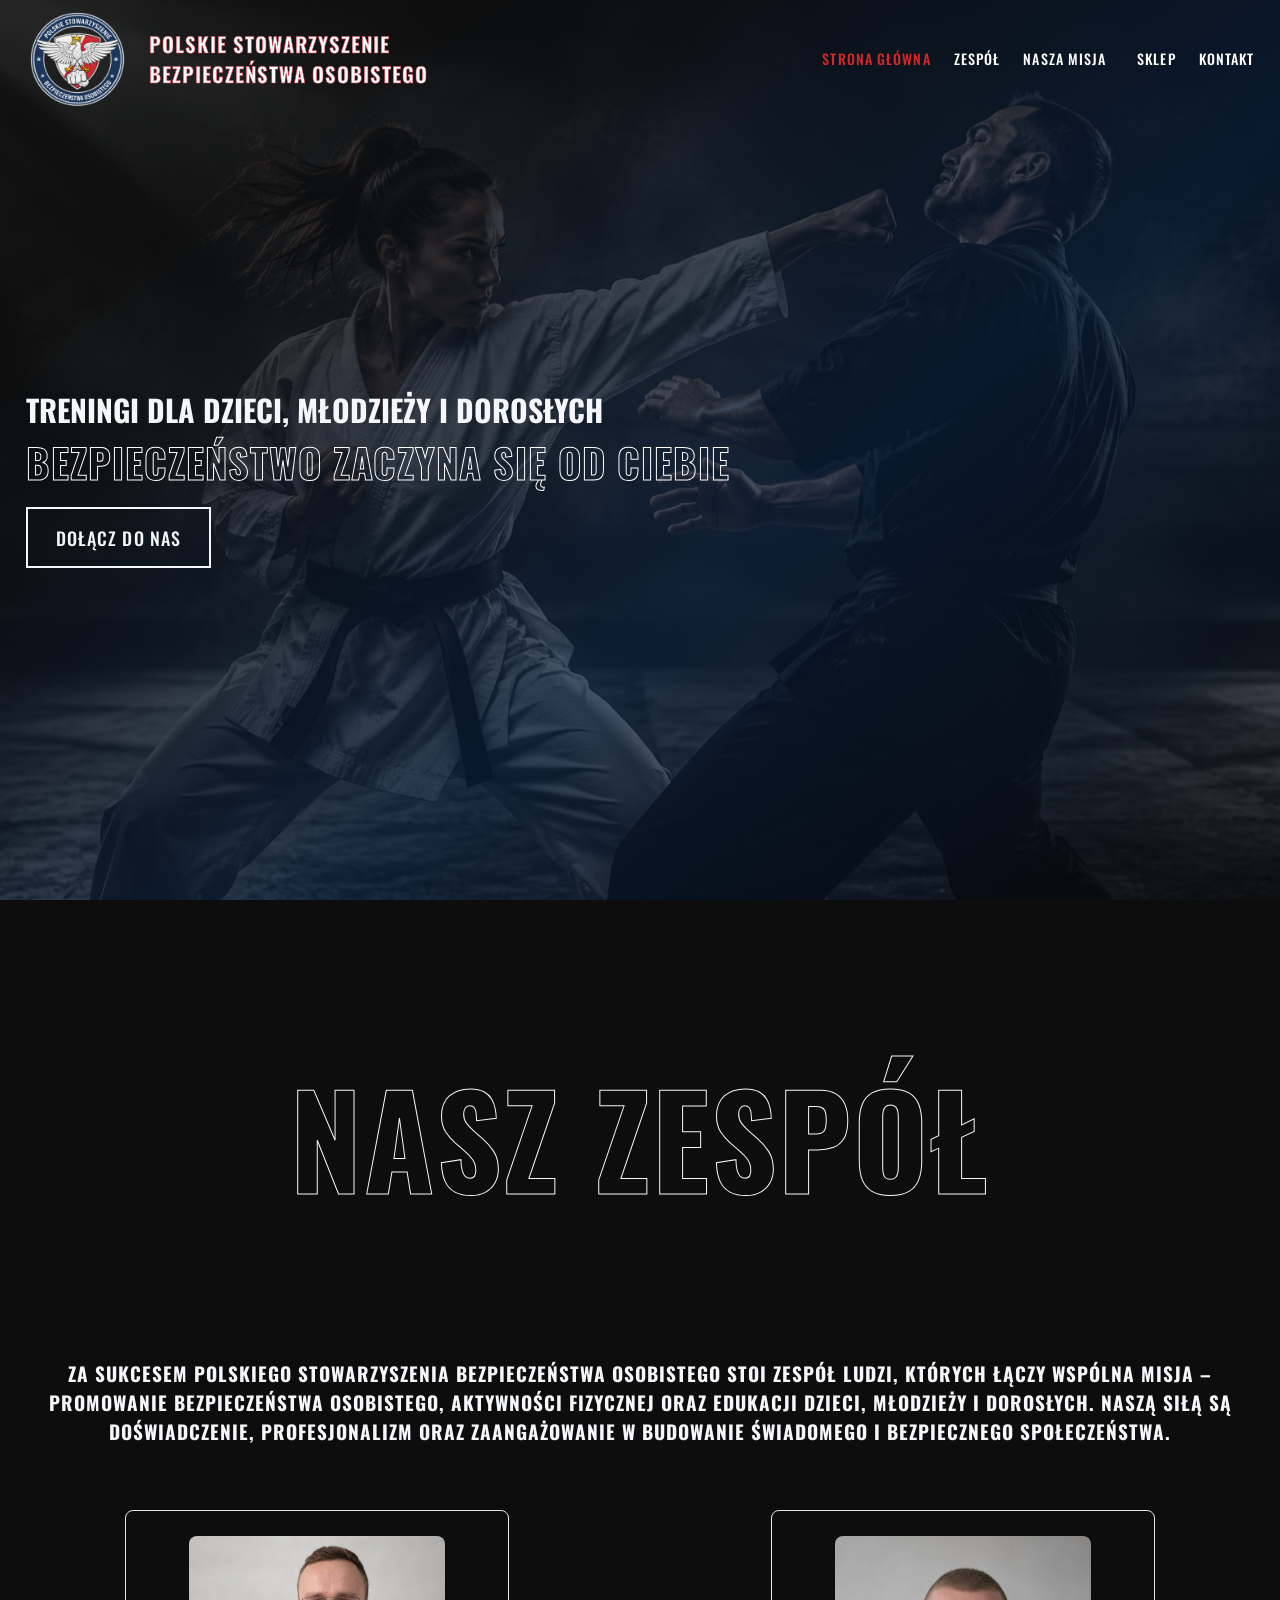
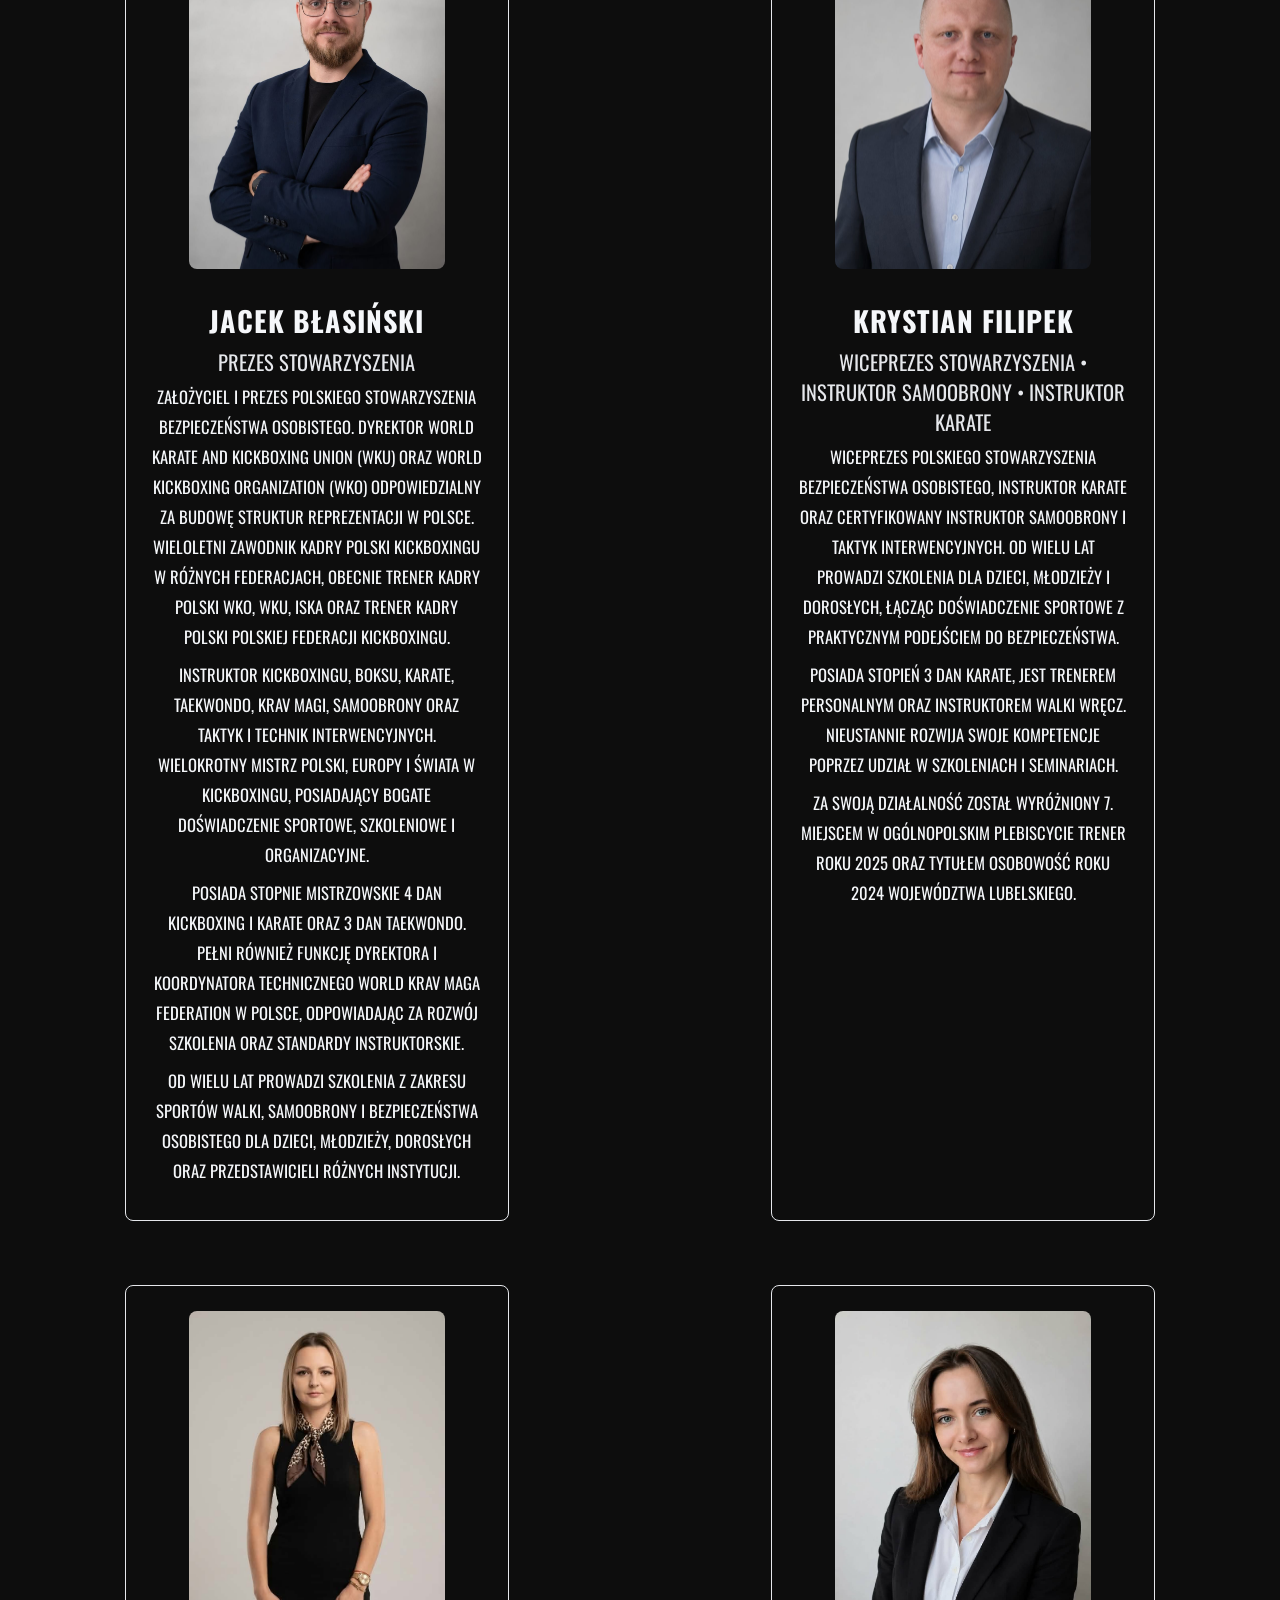
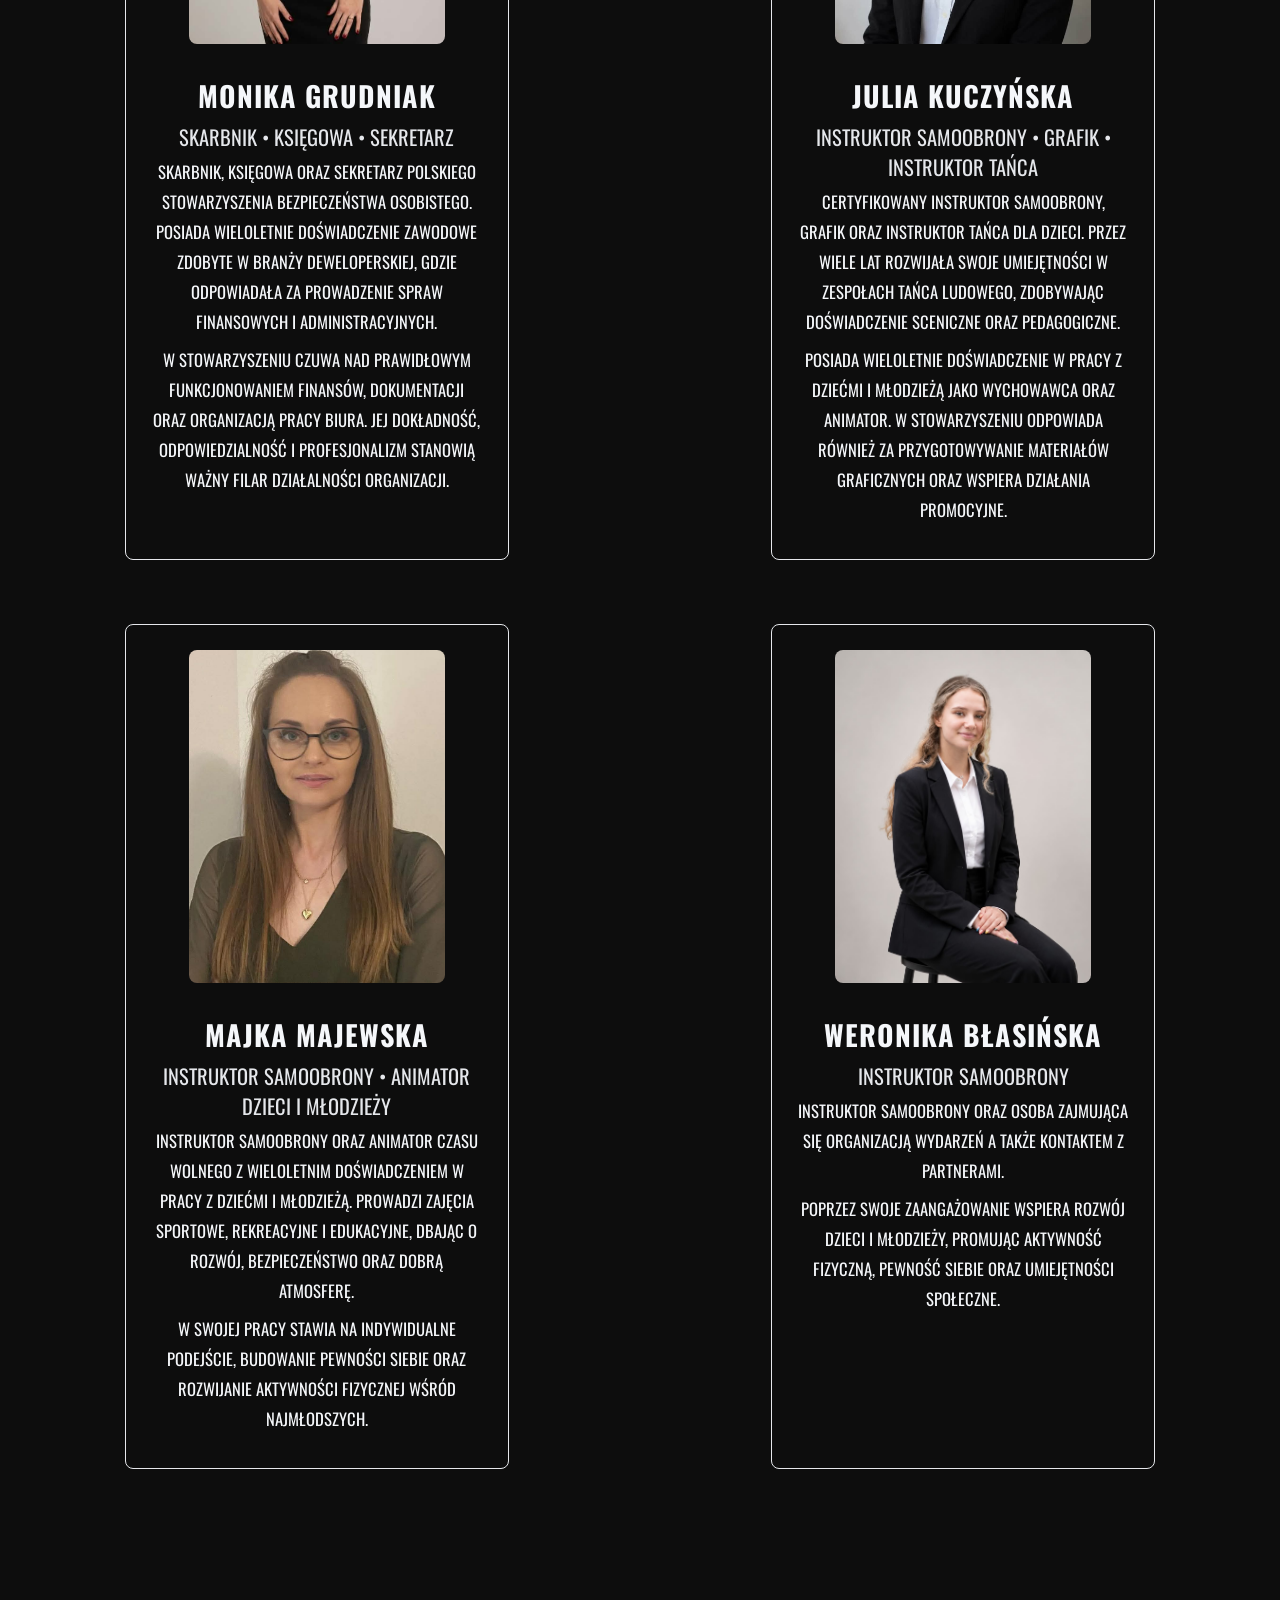
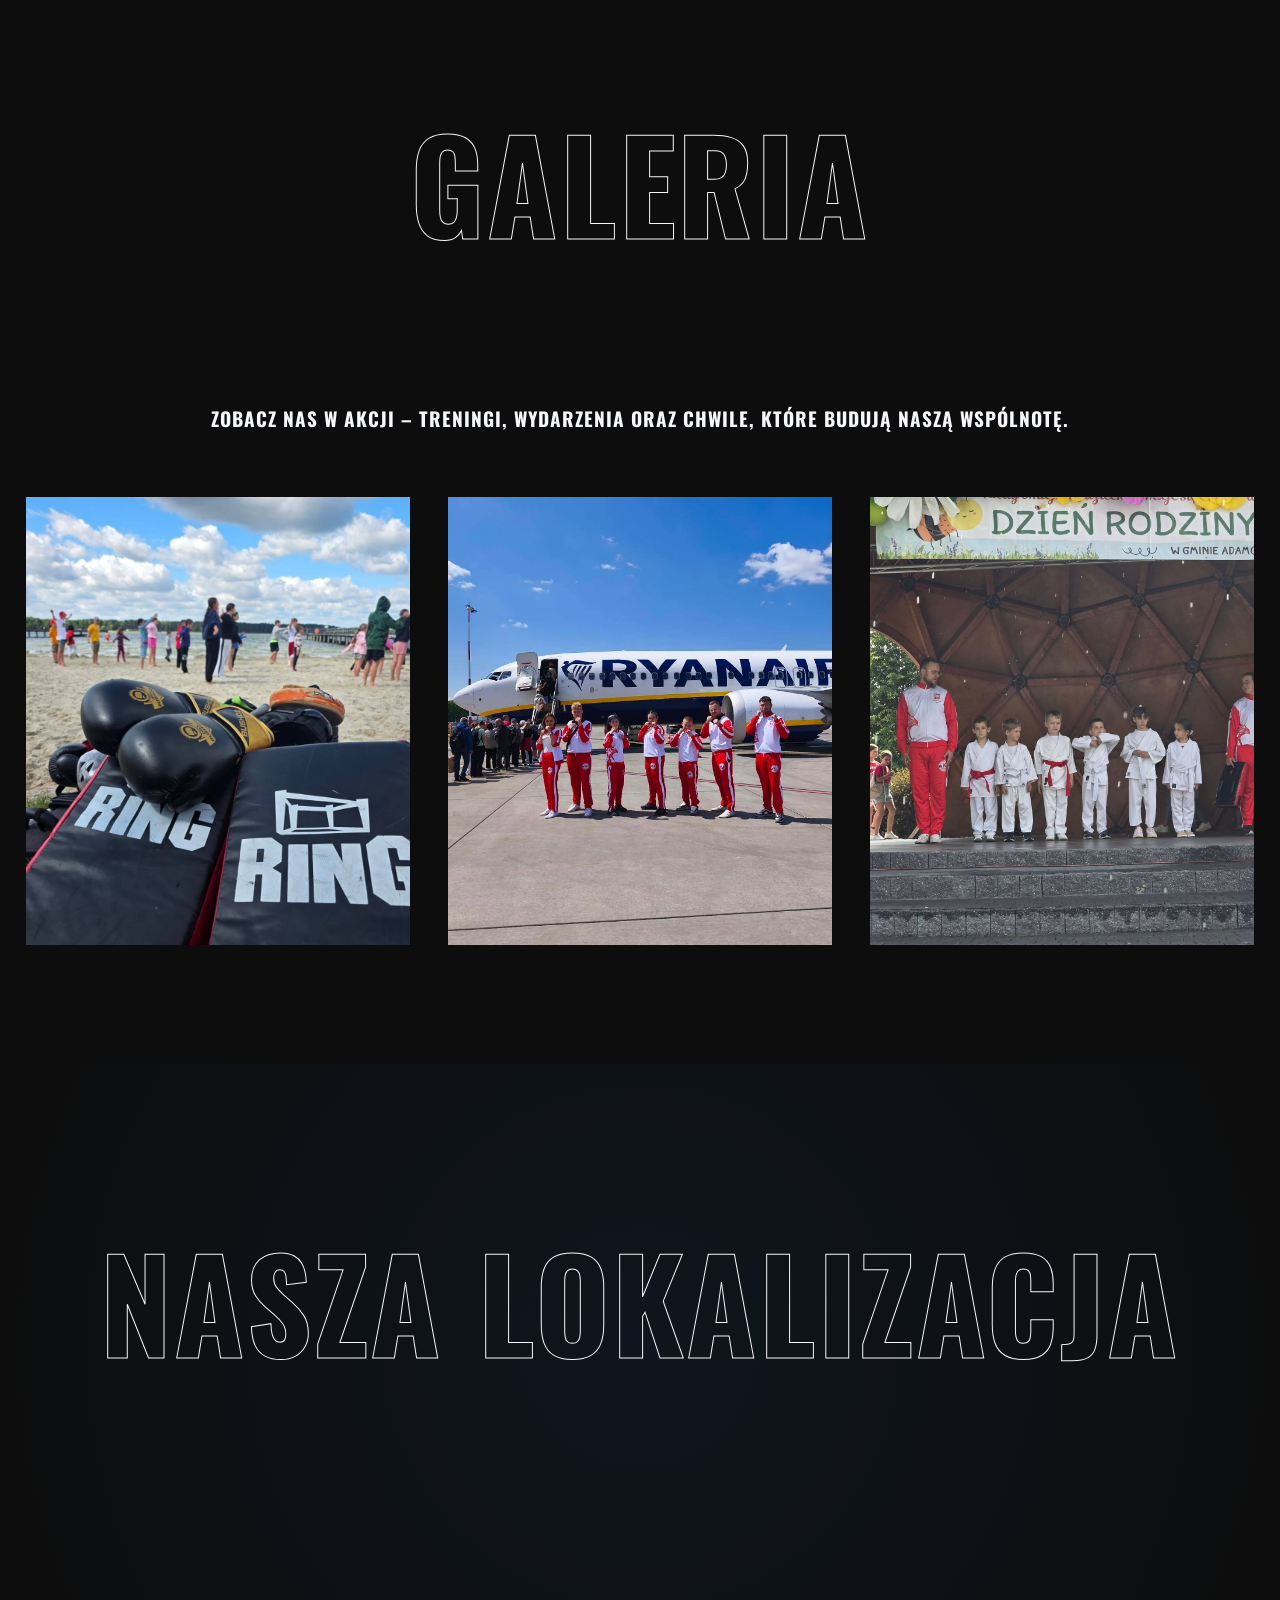
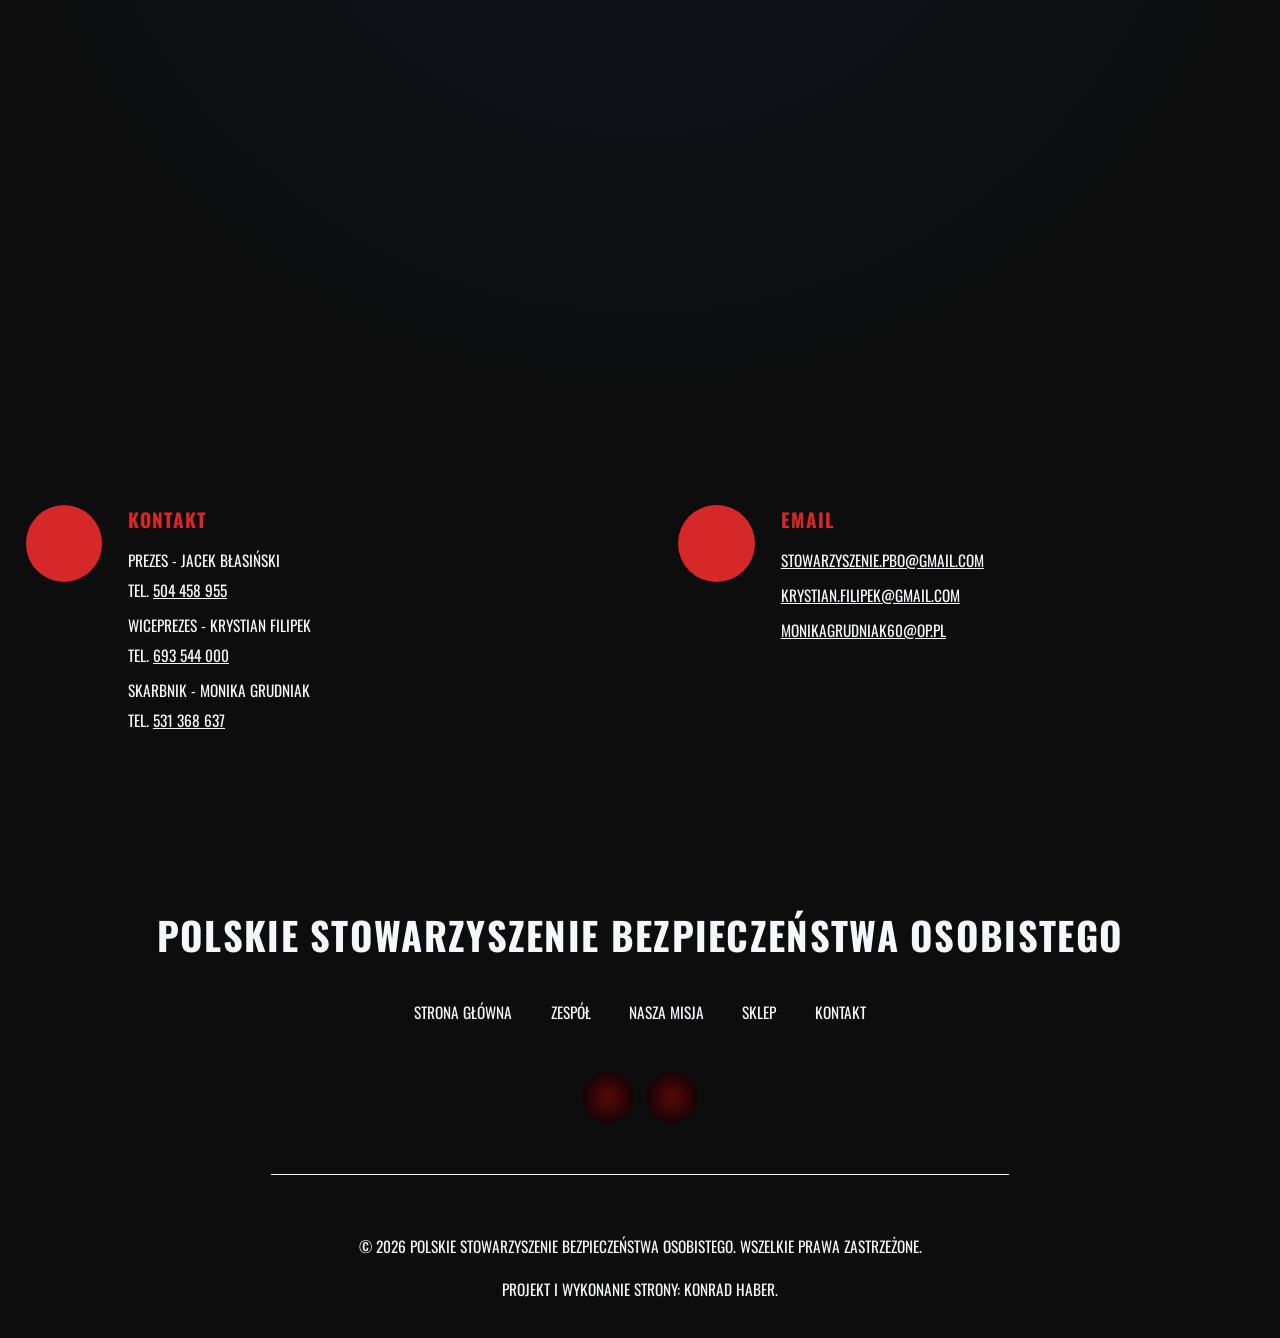
==== commit 5884ce7a: "add weronika to team and add new subpage with organizations" ====
--- a/index.html
+++ b/index.html
@@ -39,7 +39,7 @@
                             <li><a href="akademia.html">Akademia Bezpieczeństwa Osobistego</a></li>
                             <li><a href="#">Szkolenia Instruktorskie</a></li>
                             <li><a href="#">Turnieje Krajowe i Międzynarodowe</a></li>
-                            <li><a href="wspolpraca-miedzynarodowa.html">Współpraca miedzynarodowa</a></li>
+                            <li><a href="wspolpraca-miedzynarodowa.html">Współpraca międzynarodowa</a></li>
                         </ul>
                     </li>
                     <li><a href="#home" target="_blank" rel="noopener">Sklep</a></li>
@@ -140,6 +140,17 @@
                 <p>W swojej pracy stawia na indywidualne podejście, budowanie pewności siebie oraz rozwijanie
                     aktywności fizycznej wśród najmłodszych.</p>
             </div>
+            <div class="offer-box">
+                <img src="assets/images/team/weronika.jpg"
+                     alt="Instruktorka Polskiego Stowarzyszenia Bezpieczeństwa Osobistego">
+                <h2>Weronika Błasińska</h2>
+                <h3>Instruktor Samoobrony
+                </h3>
+                <p>Instruktor samoobrony oraz osoba zajmująca się organizacją wydarzeń a także kontaktem z
+                    partnerami.</p>
+                <p>Poprzez swoje zaangażowanie wspiera rozwój dzieci i młodzieży, promując aktywność fizyczną, pewność
+                    siebie oraz umiejętności społeczne.</p>
+            </div>
         </div>
     </section>
 
@@ -178,29 +189,6 @@
                 </div>
             </div>
         </div>
-        <!--            <div class="gallery-row gallery-row-2">-->
-        <!--                <div class="gallery-box" data-event="zgrupowanie-instruktorskie" data-title="Zgrupowanie instruktorskie - Mazury" data-images="assets/images/juia.jpg,assets/images/krystian.jpg,assets/images/jacek.jpg">-->
-        <!--                    <img src="assets/images/team/juia.jpg" alt="Zdjęcie ze zgrupowania instruktorskiego na Mazurach">-->
-        <!--                    <div class="gallery-box-overlay">-->
-        <!--                        <h2>Zgrupowanie instruktorskie - Mazury</h2>-->
-        <!--                        <span class="gallery-view-more"><i class="fa fa-images"></i> Zobacz galerię</span>-->
-        <!--                    </div>-->
-        <!--                </div>-->
-        <!--                <div class="gallery-box" data-event="kolonia-ustka" data-title="Letnia kolonia sportowa - Ustka" data-images="assets/images/majka.jpg,assets/images/juia.jpg,assets/images/monika.png">-->
-        <!--                    <img src="assets/images/team/majka.jpg" alt="Zdjęcie z letniej kolonii sportowej w Ustce">-->
-        <!--                    <div class="gallery-box-overlay">-->
-        <!--                        <h2>Letnia kolonia - Ustka</h2>-->
-        <!--                        <span class="gallery-view-more"><i class="fa fa-images"></i> Zobacz galerię</span>-->
-        <!--                    </div>-->
-        <!--                </div>-->
-        <!--                <div class="gallery-box" data-event="wyjazd-turniej-miedzynarodowy" data-title="Wyjazd na turniej międzynarodowy - Karpacz" data-images="assets/images/monika.png,assets/images/jacek.jpg,assets/images/krystian.jpg">-->
-        <!--                    <img src="assets/images/team/monika.png" alt="Zdjęcie z wyjazdu na turniej międzynarodowy w Karpaczu">-->
-        <!--                    <div class="gallery-box-overlay">-->
-        <!--                        <h2>Turniej międzynarodowy - Karpacz</h2>-->
-        <!--                        <span class="gallery-view-more"><i class="fa fa-images"></i> Zobacz galerię</span>-->
-        <!--                    </div>-->
-        <!--                </div>-->
-        <!--            </div>-->
     </section>
 
     <div id="galleryModal" class="gallery-modal">
--- a/css/style.css
+++ b/css/style.css
@@ -802,6 +802,114 @@
 
 
 /**********************************************************
+    National Cooperation Section Start
+**********************************************************/
+.cooperation-page-section {
+    text-align: center;
+}
+
+.cooperation-page-section .section-heading {
+    margin-bottom: 1rem;
+}
+
+.cooperation-page-section .section-sub-heading {
+    font-size: 2.5rem;
+    font-weight: 400;
+    margin-bottom: 3rem;
+    color: var(--blue-calm);
+}
+
+.cooperation-page-section .cooperation-intro {
+    margin-bottom: 5rem;
+}
+
+.cooperation-page-section .cooperation-text {
+    font-size: 1.6rem;
+    line-height: 1.8;
+    margin-bottom: 1.5rem;
+    color: var(--white);
+    text-transform: none;
+    max-width: 92rem;
+    margin-left: auto;
+    margin-right: auto;
+}
+
+.organization-stack {
+    display: flex;
+    flex-direction: column;
+    gap: 4rem;
+}
+
+.organization-card {
+    background: linear-gradient(155deg, #232323, #141414 55%);
+    border: 1px solid rgba(255, 255, 255, 0.12);
+    border-radius: 16px;
+    padding: 3rem;
+    text-align: left;
+    box-shadow: 0 15px 35px rgba(0, 0, 0, 0.4);
+    overflow: hidden;
+}
+
+.organization-logo {
+    display: block;
+    width: min(28rem, 80%);
+    max-width: 100%;
+    height: auto;
+    margin: 0 auto 2.5rem;
+    padding: 1.5rem;
+    background: rgba(255, 255, 255, 0.04);
+    border: 1px solid rgba(255, 255, 255, 0.12);
+    border-radius: 16px;
+    object-fit: contain;
+}
+
+.organization-card h3 {
+    font-size: 2.6rem;
+    text-align: center;
+    margin-bottom: 2rem;
+    color: var(--pure-white);
+}
+
+.organization-card .organization-subheading {
+    font-size: 2rem;
+    margin-top: 2.5rem;
+    margin-bottom: 1rem;
+    color: var(--pure-white);
+}
+
+.organization-card p,
+.organization-card li {
+    font-size: 1.55rem;
+    line-height: 1.8;
+    color: var(--white);
+    text-transform: none;
+}
+
+.organization-card p {
+    margin-bottom: 1.3rem;
+}
+
+.organization-card ul {
+    margin: 0 0 1.5rem 0;
+}
+
+.organization-link {
+    font-size: 1.45rem;
+    font-weight: 600;
+    color: var(--blue-calm);
+    text-transform: none;
+}
+
+.organization-link:hover {
+    color: var(--red-light);
+}
+
+/**********************************************************
+    National Cooperation Section End
+**********************************************************/
+
+
+/**********************************************************
     Poland Map Section Start
 **********************************************************/
 #map-section {
--- a/css/media-queries.css
+++ b/css/media-queries.css
@@ -355,6 +355,33 @@
         font-size: 1.1rem;
     }
 
+    .cooperation-page-section .section-sub-heading {
+        font-size: 2rem;
+    }
+
+    .organization-card {
+        padding: 2.2rem 1.8rem;
+    }
+
+    .organization-logo {
+        width: min(22rem, 90%);
+        padding: 1.1rem;
+        margin-bottom: 2rem;
+    }
+
+    .organization-card h3 {
+        font-size: 2.1rem;
+    }
+
+    .organization-card .organization-subheading {
+        font-size: 1.8rem;
+    }
+
+    .organization-card p,
+    .organization-card li {
+        font-size: 1.45rem;
+    }
+
 
     .training-boxes-container,
     .offer-boxes-container,
